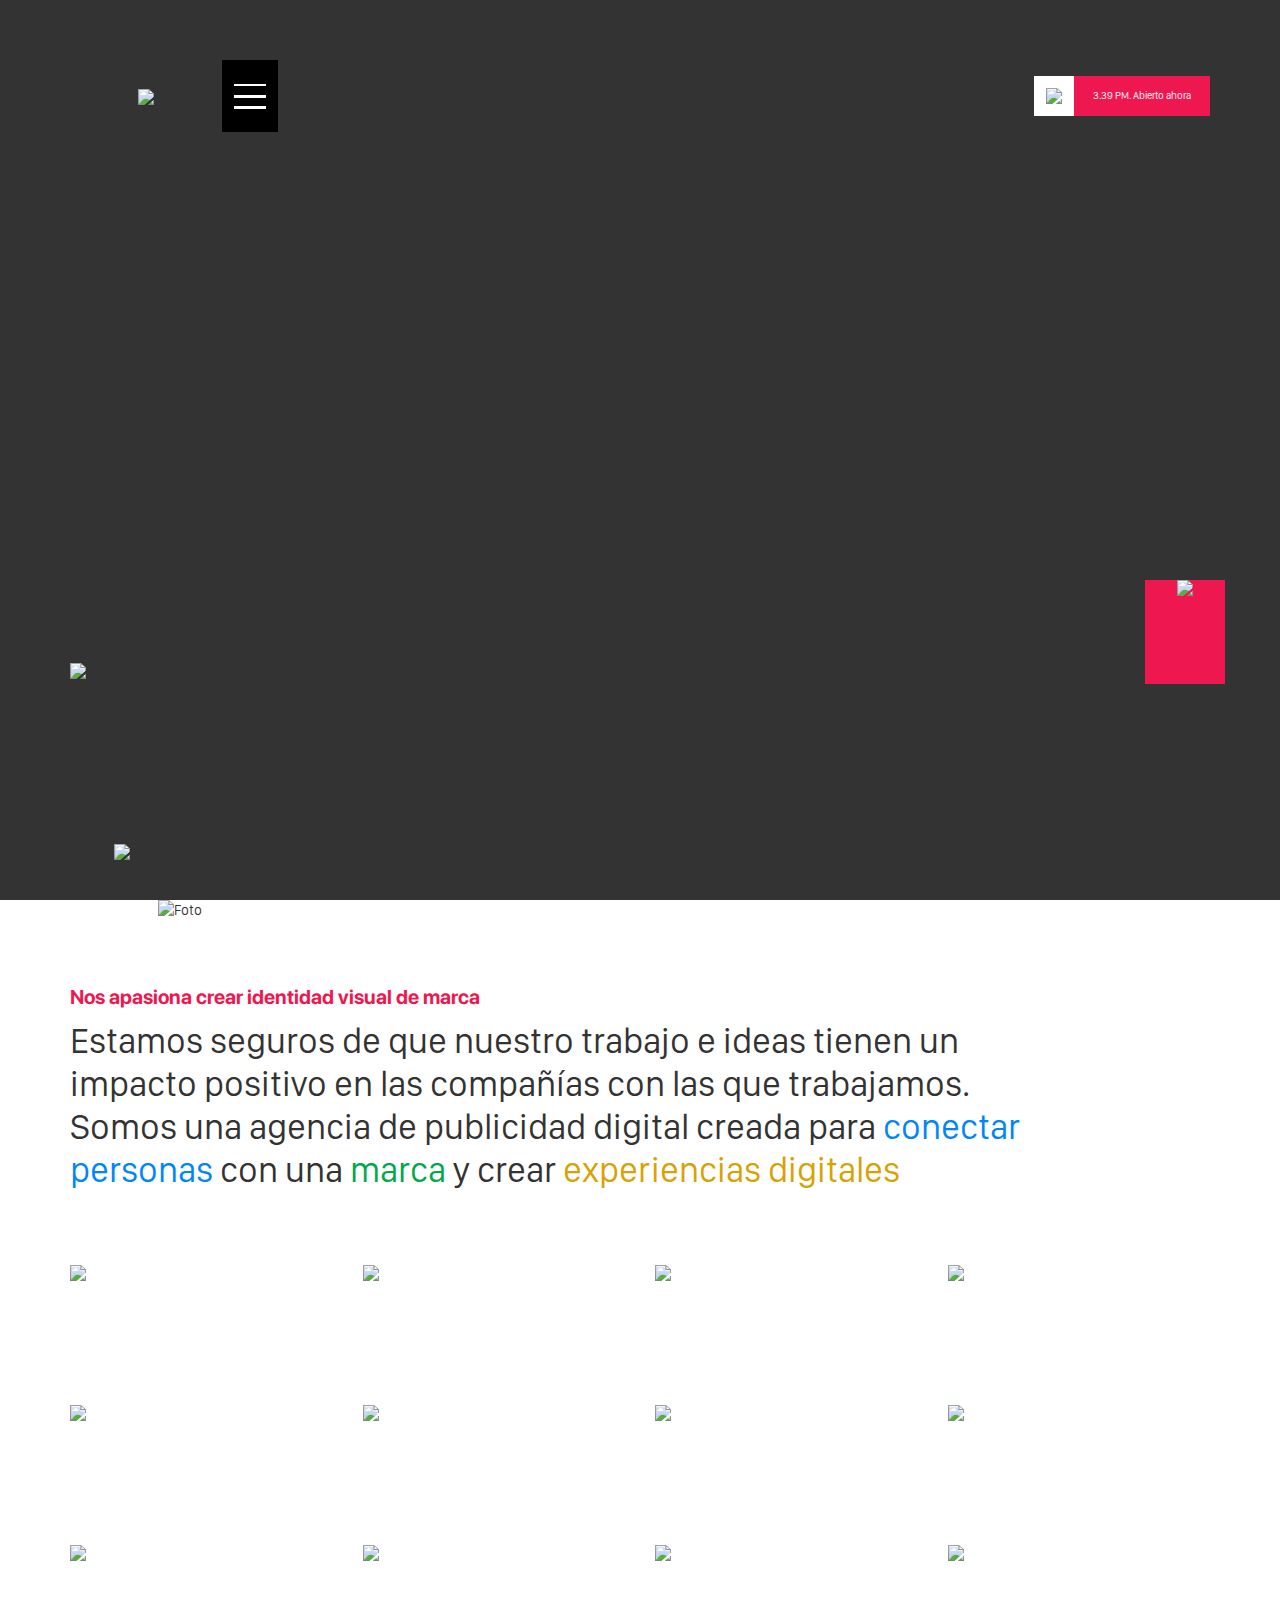
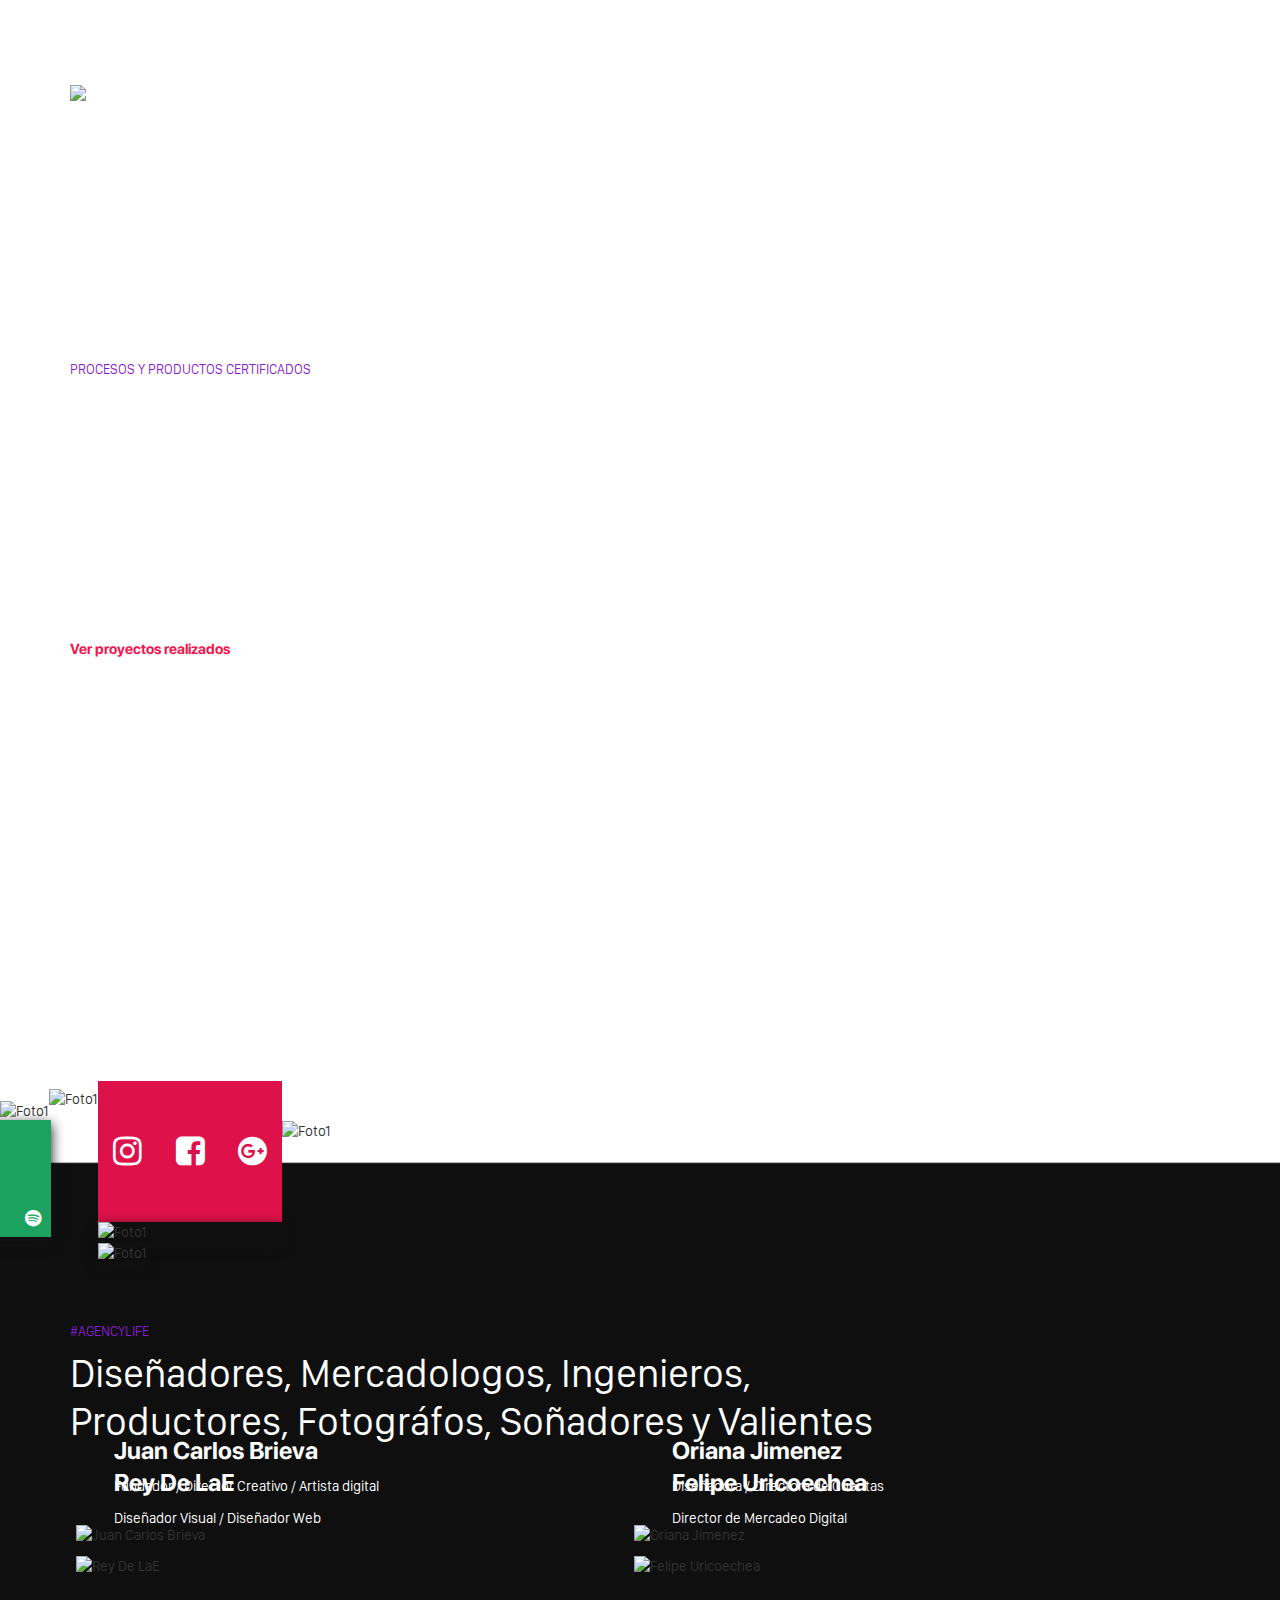
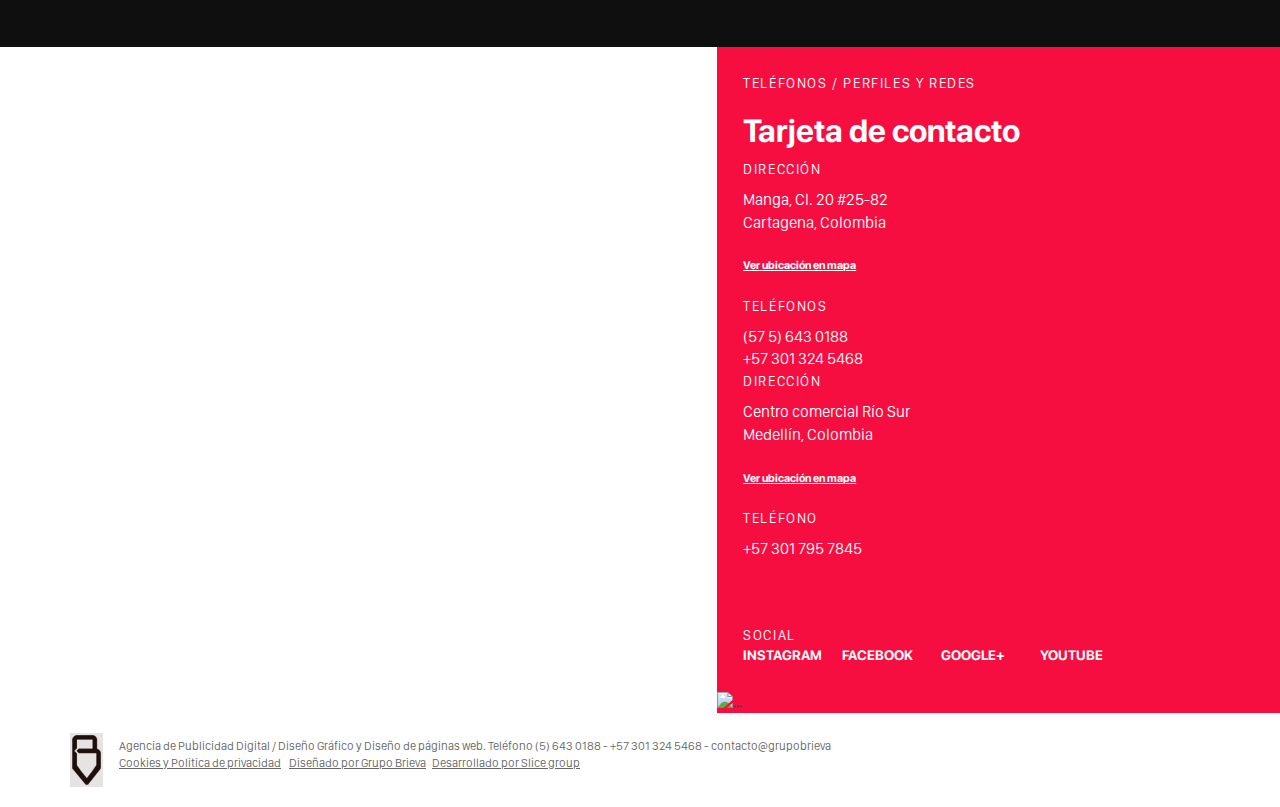
==== aboutus.html @ 30edad2d "Completada vista de Casos de Exito y Dettale caso de exito" ====
<!DOCTYPE html>
<html lang="es">
<head>
	<title>Grupo Brieva - Nosotros</title>
	<meta charset="utf-8">
	<meta http-equiv="X-UA-Compatible" content="IE=edge"/>
    <meta name="viewport" content="width=device-width, initial-scale=1, user-scalable=no"/>
	<meta name="description" content="Grandes Creativos que sabemos Hacer Marcas Exitosas">
	<meta name="author" content="slicegroup.xyz">
	<link rel="shortcut icon" href="assets/img/favicon.ico">
	<!-- CORE CSS -->
	<link rel="stylesheet" type="text/css" href="assets/css/bootstrap.css">
	<link rel="stylesheet" type="text/css" href="assets/css/font-awesome.css">
	<link rel="stylesheet" type="text/css" href="assets/css/slick.css">
	<link rel="stylesheet" type="text/css" href="assets/css/slick-theme.css">
	<link rel="stylesheet" type="text/css" href="assets/css/animate.css">
	<link rel="stylesheet" type="text/css" href="assets/css/style.css">
</head>
<body>	
	<!-- /////// Botón para ir al principio -->
    <a class="ir-arriba-cont hidden-xs" href="#inicio">
      <!-- <i class="fa fa-chevron-circle-up fa-2x ir-arriba"></i> -->
      <span class="ir-arriba"><img src="assets/img/flecha2.png" alt="..."></span>
    </a>
    <!-- */Botón para ir al principio -->

	<!-- ********************
	*************************
	HEADER
	********************* -->
	<header id="header-about">
		<section class="container" style="position: relative; height: 100vh;">
			<div id="cont-logotipo">
				<div id="logotipo">
					<!-- MARCA -->
					<div id="marca"><a href="index.html"><img src="assets/img/logo_peq.png"></a></div>
					<!-- BURGER BUTTON -->
					<div id="burger-button">
						<div id="bars" class="">
							<span class="top"></span>
			        <span class="middle"></span>
			        <span class="bottom"></span>
			      </div>								
					</div>									
				</div><!-- /.logotipo -->

				<div id="hora">
					<div id="icono-hora"><img src="assets/img/icono_sol.png"></div>
					<div id="texto-hora"><span>3.39 PM. Abierto ahora</span></div>
				</div><!-- /.hora -->
			</div><!-- /.cont-logotipo -->

			<nav class="menu" id="menu"> <!-- menu -->
        <div class="container">
        	<p id="tu-dominio"><a class="link-menu" href="search.html" target="_top">Encuentra tu dominio</a></p>
        	<div class="row">
        		<!-- MENU DE NAVEGACION -->
        		<div id="menu-agencia" class="col-sm-6">
        			<h2>Nuestra Agencia</h2>
        			<a class="link-menu" href="success.html" target="_top">Proyectos con éxito</a><br> 
        			<a class="link-menu" href="webdesing.html" target="_top">Diseño de Páginas Web</a><br> 
        			<a class="link-menu" href="digital.html" target="_top">Mercadeo Digital</a><br> 
        			<a class="link-menu" href="services.html" target="_top">Servicios</a><br>
        			<a class="link-menu" href="blog.html" target="_top">Notas para la Comunidad</a><br>
        			<a class="link-menu" href="#contactos">Contactos</a><br>
        			
        			<div id="menu-redes">
        				<a class="link-menu" href="https://www.instagram.com/grupobrieva/" target="_top">INSTAGRAM</a> 
        				<a class="link-menu" href="https://www.facebook.com/grupobrieva" target="_top">FACEBOOK</a> 
        				<a class="link-menu" href="https://plus.google.com/+juancarlosbrievadesigners" target="_top">GOOGLE+</a>	          			
        			</div>
        		</div><!-- /.menu de navegación -->
        		<!-- DATOS -->
        		<div id="datos" class="col-sm-6">
        			<div id="datos1" class="mt-8">	          				
          			(57 5) 643 0188<br>
          			+57 301 324 5468<br>
          			<a href="mailto:contacto@grupobrieva.com">contacto@grupobrieva.com</a><br>
          			<address>Manga, Cl. 20 #25-82<br>Cartagena, Colombia</address>
          			<a id="ver-mapa" href="">Ver cómo llegar en el mapa</a>
        			</div>

        			<div id="datos2" class="mt-8">	          				
          			+57 301 795 7845<br>
          			<a href="mailto:antonio@grupobrieva.com">antonio@grupobrieva.com</a><br>
          			<address>Centro comercial Río Sur<br>Medellín, Colombia</address>
          			<a id="ver-mapa" href="">Ver cómo llegar en el mapa</a>
        			</div>

        		</div><!-- /.datos -->
        	</div>
        </div>
      </nav>             
					<a class="mover1">
						<div id="cont-flecha-about">
							<img id="flecha" class="center-block" src="assets/img/flecha.png">
						</div>
					</a>
		</section><!-- /.container -->
	</header><!-- /.HEADER -->

	<section id="fotos1">
		<div class="container">			
			<img class="img1 img-responsive" src="assets/img/img-about1.jpg" alt="Foto">
			<img class="img2 img-responsive" src="assets/img/img-about2.jpg" alt="Foto">
			<img class="img-responsive" src="assets/img/img-about3.png" alt="Foto">
		</div>
	</section>

	<section id="cta1" class="pt-8 pb-8">
		<div class="container">
			<p class="sfpro color-rojo texto-2_5">Nos apasiona crear identidad visual de marca</p>
			<p class="sfreg color-333 texto-4_5" style="max-width: 85%">
				Estamos seguros de que nuestro trabajo e ideas tienen un impacto positivo en las compañías con las que trabajamos.<br>
				Somos una agencia de publicidad digital creada para <span class="color-azul">conectar personas</span> con una <span class="color-verde">marca</span> y crear <span class="color-amarillo">experiencias digitales</span></p>			
		</div>		
	</section><!-- /.aboutus -->

	<section id="logo-clientes">
		<div class="container">
			<div class="row">
				<div class="col-md-3 col-sm-4 col-xs-6 logo-cliente" ><img class="img-responsive center-block" src="assets/img/cocacola.png"></div>
				<div class="col-md-3 col-sm-4 col-xs-6 logo-cliente" ><img class="img-responsive center-block" src="assets/img/bonsai.png"></div>
				<div class="col-md-3 col-sm-4 col-xs-6 logo-cliente" ><img class="img-responsive center-block" src="assets/img/sangyoong.png"></div>
				<div class="col-md-3 col-sm-4 col-xs-6 logo-cliente" ><img class="img-responsive center-block" src="assets/img/delipostres.png"></div>
				<div class="col-md-3 col-sm-4 col-xs-6 logo-cliente" ><img class="img-responsive center-block" src="assets/img/nao.png"></div>
				<div class="col-md-3 col-sm-4 col-xs-6 logo-cliente" ><img class="img-responsive center-block" src="assets/img/lazarp.png"></div>
				<div class="col-md-3 col-sm-4 col-xs-6 logo-cliente" ><img class="img-responsive center-block" src="assets/img/hotlcaribe.png"></div>
				<div class="col-md-3 col-sm-4 col-xs-6 logo-cliente" ><img class="img-responsive center-block" src="assets/img/arismendy.png"></div>
				<div class="col-md-3 col-sm-4 col-xs-6 logo-cliente" ><img class="img-responsive center-block" src="assets/img/evoca.png"></div>
				<div class="col-md-3 col-sm-4 col-xs-6 logo-cliente" ><img class="img-responsive center-block" src="assets/img/riosur.png"></div>
				<div class="col-md-3 col-sm-4 col-xs-6 logo-cliente" ><img class="img-responsive center-block" src="assets/img/barugrande.png"></div>
				<div class="col-md-3 col-sm-4 col-xs-6 logo-cliente" ><img class="img-responsive center-block" src="assets/img/mujeres.png"></div>
				<div class="col-md-3 col-sm-4 col-xs-6 logo-cliente" ><img class="img-responsive center-block" src="assets/img/clinton.png"></div>			
			</div><!-- /.row -->
		</div>		
	</section><!-- /.logo-clientes -->

	<section id="aboutus-cta">
		<div class="container">
			<div class="aboutus-cta-cont mt-17">
				<p class="texto-1_7 sfreg color-violeta">PROCESOS Y PRODUCTOS CERTIFICADOS</p>
				<p class="texto-4 sfpro color-blanco">
					Diseñamos con tecnología<br>
					productos que construyen fidelidad<br>
					y lenguaje de marca
				<p class="texto-2_5 sfreg color-blanco">
					Desarrollamos estrategias, generamos contenidos,<br> 
					diseñamos miles de piezas, construimos productos<br>
					lanzamos campañas para crear una<br>
					marca exitosa.
				<p>
				<br>
				<a class="color-rojo texto-2 sfpro" href="success.html" target="_top">Ver proyectos realizados</a>				
			</div>			
		</div><!-- /.container -->
	</section><!-- /.aboutus-cta -->

	<section id="aboutus-foto">
		<div id="aboutus-fotos-cont">
			<div class="pt-2_5">
				<img class="img-responsive" src="assets/img/img_foto_1.jpg" alt="Foto1">
				<div style="position: relative; width: 100%;">
					<div id="spotify">
						<img class="img-responsive" src="assets/img/img-spotify.jpg" align="left" alt="Spotify">
						#NowPlaying<br> 
						<b>High Grade</b><br> 
						Gentleman’s Dub Club<br> 
						Open Your Eyes<br> 
						<i class="fa fa-spotify fa-lg pull-right" aria-hidden="true"></i>					
					</div>
				</div>
			</div>
			<div class="pt-1">
				<img class="img-responsive" src="assets/img/img_foto_2.jpg" alt="Foto1">
			</div>
			<div class="">
				<div id="aboutus-rrss" class="center-block text-center pt-6 pb-6">
					<i class="fa fa-instagram" aria-hidden="true"></i>
					<i class="fa fa-facebook-square" aria-hidden="true"></i>					
					<i class="fa fa-google-plus-official" aria-hidden="true"></i>
				</div>
				<img class="img-responsive boxshadow1" src="assets/img/barra1.png" alt="Foto1">
				<div style="position: relative;">
					<img style="position: absolute;" class="img-responsive boxshadow1" src="assets/img/img_foto_3.jpg" alt="Foto1">
				</div>
			</div>
			<div class="pt-5">
				<img class="img-responsive" src="assets/img/img_foto_4.jpg" alt="Foto1">
			</div>				
		</div>		
	</section>

	<section id="team" class="pt-10 pb-8">
		<div class="container">
			<p class="sfreg texto-1_7 color-violeta">#AGENCYLIFE</p>
			<p class="sfreg texto-5 color-blanco pb-8">
				Diseñadores, Mercadologos, Ingenieros,<br>
				Productores, Fotográfos, Soñadores y Valientes
			</p>
			<div id="team-fotos">
				<div class="team-fotos-items">
					<img class="img-responsive" src="assets/img/foto-team-1.jpg" alt="Juan Carlos Brieva">
					<div>
						<p class="sfpro texto-3 color-blanco">Juan Carlos Brieva</p>
						<p class="sfreg texto-2 color-blanco">Fundador / Director Creativo / Artista digital</p>
					</div>
				</div>
				<div class="team-fotos-items">
					<img class="img-responsive" src="assets/img/foto-team-2.jpg" alt="Oriana Jimenez">
					<div>
						<p class="sfpro texto-3 color-blanco">Oriana Jimenez</p>
						<p class="sfreg texto-2 color-blanco">Diseñadora / Directora de Cuentas</p>
					</div>
				</div>
				<div class="team-fotos-items">
					<img class="img-responsive" src="assets/img/foto-team-3.jpg" alt="Rey De LaE">
					<div>
						<p class="sfpro texto-3 color-blanco">Rey De LaE</p>
						<p class="sfreg texto-2 color-blanco">Diseñador Visual / Diseñador Web</p>
					</div>
				</div>
				<div class="team-fotos-items">
					<img class="img-responsive" src="assets/img/foto-team-4.jpg" alt="Felipe Uricoechea">
					<div>
						<p class="sfpro texto-3 color-blanco">Felipe Uricoechea</p>
						<p class="sfreg texto-2 color-blanco">Director de Mercadeo Digital</p>
					</div>
				</div>				
			</div><!-- /.team-fotos -->
		</div><!-- /.container -->
	</section><!-- /.team -->

	<section id="contactos">
		<div class="contactos-img3"></div>
		<div class="contactos-img2">
			<div class="contactos-im2-tarjeta">
				<span class="contactos-img2-label">TELÉFONOS / PERFILES Y REDES</span>
				<h3>Tarjeta de contacto</h3>
				<div class="contactos-img2-carrusel">
					
					<div id="slide1">
						<p class="contactos-img2-label">DIRECCIÓN</p>
						<address class="contactos-img2-direccion">Manga, Cl. 20 #25-82<br>Cartagena, Colombia</address>
						<a href="#" class="contactos-img2-mapa">Ver ubicación en mapa</a>
						<br><br>
						<p class="contactos-img2-label">TELÉFONOS</p>
						<span class="contactos-img2-telefono">(57 5) 643 0188<br>+57 301 324 5468<br></span>
					</div><!-- /.slide1 -->

					<div id="slide2">
						<p class="contactos-img2-label">DIRECCIÓN</p>
						<address class="contactos-img2-direccion">Centro comercial Río Sur<br>Medellín, Colombia</address>
						<a href="#" class="contactos-img2-mapa">Ver ubicación en mapa</a>
						<br><br>
						<p class="contactos-img2-label">TELÉFONO</p>
						<span class="contactos-img2-telefono">+57 301 795 7845<br><br></span>
					</div><!-- /.slide2 -->

				</div><!-- /.contactos-img2-carrusel -->
				
				<div class="contactos-menu-redes">
					<span class="contactos-img2-label">SOCIAL</span><br>
  				<a href="https://www.instagram.com/grupobrieva/" target="_top">INSTAGRAM</a> 
        	<a href="https://www.facebook.com/grupobrieva" target="_top">FACEBOOK</a> 
        	<a href="https://plus.google.com/+juancarlosbrievadesigners" target="_top">GOOGLE+</a>         			
  				<a href="https://www.youtube.com/channel/UC_oGhL9WuCYSEAVVOweHV7Q" target="_top">YOUTUBE</a>
  			</div><!-- /.contactos-menu-redes -->

			</div><!-- /.contactos-im2-tarjeta -->
			<img class="img-responsive" src="assets/img/bg-contactos4.jpg" alt="...">
		</div>
	</section><!-- /.contactos -->

	<!-- ************************
	FOOTER
	************************ -->
	<footer>
		<div class="container">
			<div class="footer-cont">
				<img src="assets/img/icono.png" alt="...">
				<p>
						Agencia de Publicidad Digital / Diseño Gráfico y Diseño de páginas web. Teléfono (5) 643 0188 - +57 301 324 5468 - contacto@grupobrieva<br>
						<a href="legal.html">Cookies y Politica de privacidad</a>&nbsp;&nbsp;&nbsp;&nbsp;<a href="http://www.grupobrieva.com/">Diseñado por Grupo Brieva</a>&nbsp;&nbsp;&nbsp;<a href="http://slicegroup.xyz/">Desarrollado por Slice group </a>
				</p>
				</p>
			</div><!-- /.footer-cont -->			
		</div><!-- /.container -->	
	</footer><!-- FOOTER -->
	<!-- *******************
		Core JS 
	*********************-->
	<script type="text/javascript" src="assets/js/jquery-3.2.1.min.js"></script>
	<script type="text/javascript" src="assets/js/bootstrap.js"></script>
	<script type="text/javascript" src="assets/js/slick.js"></script>
	<script type="text/javascript" src="assets/js/slick-custom.js"></script>
	<script type="text/javascript" src="assets/js/brieva.js"></script>
	<script type="text/javascript" src="assets/js/wow.js"></script>
	<!-- <script type="text/javascript" src="assets/js/npm.js"></script> -->
</body>
</html>
---- assets/css/style.css ----
/* Hoja de Estilos
** Creada para Página de Grupo Brieva
** Por Enrique valerio
** Noviembre de 2017

- GENERALES
- ABOUT US
- BRIEFING / CONTACTOS
- CTA
- CASOS DE EXITO
- CASOS DE EXITO - EJEMPLO
- CONTACTOS
- FOOTER
- HEADER
- SEARCH / BUSCADOR DOMINIOS
- SERVICIO / SERVICES
- SLICK
- MEDIA QUERY
======================================================*/
/** {
  border: 1px solid red;
}*/
@font-face {
  font-family: 'sfreg';
  src: url('../fonts/sfreg.eot');
  src: local('☺'), 
  url('../fonts/sfreg.woff') format('woff'), 
  url('../fonts/sfreg.ttf') format('truetype'), 
  url('../fonts/sfreg.svg') format('svg');
  font-weight: normal;
  font-style: normal;
}

@font-face {
  font-family: 'sfpro';
  src: url('../fonts/sfpro.eot');
  src: local('☺'), 
  url('../fonts/sfpro.woff') format('woff'), 
  url('../fonts/sfpro.ttf') format('truetype'), 
  url('../fonts/sfpro.svg') format('svg');
  font-weight: normal;
  font-style: normal;
}

/*==================================================
GENERALES
==================================================*/
html {
  font-size: 10px;
}

body {
  font-family: 'sfreg',sans-serif;
  font-size: 1.8rem;
}
a {
  cursor: pointer !important;
}
p {
  font-size: 1.8rem;
}
a.link-rojo-azul {
  color: #EF174F;
  font-family: sfpro,sans-serif;
  font-size: 2rem;
  text-decoration: underline;
  -webkit-transition: all .5s ease;
  -o-transition: all .5s ease;
  transition: all .5s ease;
}
a.link-rojo-azul:hover {
  color: #0086F8;
  font-family: sfpro,sans-serif;
  font-size: 2rem;
  text-decoration: none;
  -webkit-transition: all .5s ease;
  -o-transition: all .5s ease;
  transition: all .5s ease;
}
a.link-azul-rojo {
  color: #0086F8;
  font-family: sfpro,sans-serif;
  font-size: 2rem;
  text-decoration: underline;
  -webkit-transition: all .5s ease;
  -o-transition: all .5s ease;
  transition: all .5s ease;
}
a.link-azul-rojo:hover {
  color: #EF174F;
  font-family: sfpro,sans-serif;
  font-size: 2rem;
  text-decoration: none;
  -webkit-transition: all .5s ease;
  -o-transition: all .5s ease;
  transition: all .5s ease;
}
a.link-azul-gris {
  color: #999999;
  font-family: sfpro,sans-serif;
  font-size: 2rem;
  text-decoration: underline;
  -webkit-transition: all .5s ease;
  -o-transition: all .5s ease;
  transition: all .5s ease;
}
a.link-azul-gris:hover {
  color: #0086F8;
  font-family: sfpro,sans-serif;
  font-size: 2rem;
  text-decoration: none;
  -webkit-transition: all .5s ease;
  -o-transition: all .5s ease;
  transition: all .5s ease;
}
a.link-blanco-verde {
  color: #FFFFFF;
  font-family: sfpro,sans-serif;
  font-size: 2rem;
  text-decoration: underline;
  -webkit-transition: all .5s ease;
  -o-transition: all .5s ease;
  transition: all .5s ease;
}
a.link-blanco-verde:hover {
  color: #01A946;
  font-family: sfpro,sans-serif;
  font-size: 2rem;
  text-decoration: none;
  -webkit-transition: all .5s ease;
  -o-transition: all .5s ease;
  transition: all .5s ease;
}
.botones {
  display: -webkit-box;
  display: -ms-flexbox;
  display: flex;
}
.btn {
  border-radius: 0;
  display: -webkit-box;
  display: -ms-flexbox;
  display: flex;
  -webkit-box-align: center;
      -ms-flex-align: center;
          align-items: center;
  -webkit-box-pack: center;
      -ms-flex-pack: center;
          justify-content: center;

}
.btn-azul {
  background-color: #1254c6;
  color: #d6dbdf;
  font-weight: bold;
  -webkit-transition-duration: .4s;
       -o-transition-duration: .4s;
          transition-duration: .4s;
}
.btn-azul:hover {
  background-color: #0b357e;
  color: white;
  -webkit-transition-duration: .4s;
       -o-transition-duration: .4s;
          transition-duration: .4s;
}
.btn-naranja {
  background-color: #ff6406;
  color: #d6dbdf;
  font-weight: bold;
  -webkit-transition-duration: .4s;
       -o-transition-duration: .4s;
          transition-duration: .4s;
}
.btn-naranja:hover {
  background-color: #a44004;
  color: white;
  -webkit-transition-duration: .4s;
       -o-transition-duration: .4s;
          transition-duration: .4s;
}
.btn-violeta {
  background-color: #a612d3;
  color: #d6dbdf;
  font-weight: bold;
  -webkit-transition-duration: .4s;
       -o-transition-duration: .4s;
          transition-duration: .4s;
}
.btn-violeta:hover {
  background-color: #6c0c89;
  color: white;
  -webkit-transition-duration: .4s;
       -o-transition-duration: .4s;
          transition-duration: .4s;
}
.btn-transparente {
  background-color: #000000;
  background-color: rgba(0, 0, 0, 0);
  color: #d6dbdf;
  text-decoration: underline; 
  font-weight: bold;
  -webkit-transition-duration: .4s;
       -o-transition-duration: .4s;
          transition-duration: .4s;
}
.btn-transparente:hover {
  background-color: #000000;
  background-color: rgba(0, 0, 0, .5);
  color: white;
  -webkit-transition-duration: .4s;
       -o-transition-duration: .4s;
          transition-duration: .4s;
}

.btn-lg {
  height: 7rem;
  width: 29rem;
}
.boxshadow1 {
  -webkit-box-shadow: 0rem 0.5rem 1.5rem #111111;
          box-shadow: 0rem 0.5rem 1.5rem #111111;
}
.color-amarillo {
  color: #d8a205 !important;
}
.color-azul {
  color: #0086f8 !important;
}
.color-blanco {
  color: #ffffff !important;
}
.color-333 {
  color: #333333 !important;
}
.color-999 {
  color: #999999 !important;
}
.color-plomo {
  color: #79919e !important;
}
.color-rojo {
  color: #ef174f !important;
}
.color-verde {
  color: #00a94b !important;
}
.color-violeta {
  color: #881ed2 !important;
}
.degradado {
  height: 10rem;
  /* Permalink - use to edit and share this gradient: http://colorzilla.com/gradient-editor/#ffffff+0,242424+100&0+0,1+100 */ /* FF3.6-15 */
  background: -webkit-linear-gradient(top, #ffffff 0%,#242424 100%);
  background: -webkit-linear-gradient(top, rgba(255, 255, 255, 0) 0%,rgba(36, 36, 36, 1) 100%); /* Chrome10-25,Safari5.1-6 */
  background: -webkit-gradient(linear, left top, left bottom, from(#ffffff),to(#242424));
  background: -o-linear-gradient(top, #ffffff 0%,#242424 100%);
  background: linear-gradient(to bottom, #ffffff 0%,#242424 100%);
  background: -webkit-gradient(linear, left top, left bottom, from(rgba(255, 255, 255, 0)),to(rgba(36, 36, 36, 1)));
  background: -o-linear-gradient(top, rgba(255, 255, 255, 0) 0%,rgba(36, 36, 36, 1) 100%);
  background: linear-gradient(to bottom, rgba(255, 255, 255, 0) 0%,rgba(36, 36, 36, 1) 100%); /* W3C, IE10+, FF16+, Chrome26+, Opera12+, Safari7+ */
  filter: progid:DXImageTransform.Microsoft.gradient( startColorstr='rgb(0, 255, 255)', endColorstr='#242424',GradientType=0 ); /* IE6-9 */
}
.ir-arriba {
  display:none;
  background: #1854EE;
  padding: 2.5rem;
  position: fixed;
  bottom:1rem;
  right:1.2rem;
  opacity: 0.75;
  text-decoration: none;
  -webkit-transition:opacity 0.5s ease;
  -o-transition:opacity 0.5s ease;
  transition:opacity 0.5s ease;
  z-index: 9;

}
.ir-arriba:hover,.ir-arriba:active,
.ir-arriba:focus,.ir-arriba:visited {
  text-decoration: none;
  opacity: 1;
  -webkit-transition:opacity 0.5s ease;
  -o-transition:opacity 0.5s ease;
  transition:opacity 0.5s ease;
}

.fijo {
  overflow-y: hidden;
}
#fotos1 {  
}
#fotos1 .container{
  position: relative;
  display: -webkit-box;
  display: -ms-flexbox;
  display: flex;
  -webkit-box-align: start;
      -ms-flex-align: start;
          align-items: flex-start;
}
#fotos1 img.img1 {
  margin-top: -29.6rem;
  z-index: 2;
}
#fotos1 img.img2 {
  margin-top: -7rem;
  z-index: 3;
}
#fotos2 {
  background-color: #242424;
}
#fotos2 div.cont-fotos {
  display: -webkit-box;
  display: -ms-flexbox;
  display: flex;
  -ms-flex-wrap: nowrap;
      flex-wrap: nowrap;
  -webkit-box-align: start;
      -ms-flex-align: start;
          align-items: flex-start;
  width: 100%;
}
#fotos2 div.img1 {
  width: 60%;
  -webkit-transform: translateY(25rem);
      -ms-transform: translateY(25rem);
          transform: translateY(25rem);
}
#fotos2 div.img1 img{
  -webkit-box-shadow: 0rem 0.7rem 1.8rem #111111;
          box-shadow: 0rem 0.7rem 1.8rem #111111;
}
#fotos2 div.img1 a{
  color: #EF174F;
  font-size: 1.7rem;
  font-family: sfpro,sans-serif;
  text-decoration: underline;
  -webkit-transition:all 0.5s ease;
  -o-transition:all 0.5s ease;
  transition:all 0.5s ease;
}
#fotos2 div.img1 a:hover{
  color: #0086F8;
  text-decoration: none;
  -webkit-transition:all 0.5s ease;
  -o-transition:all 0.5s ease;
  transition:all 0.5s ease;
}
#fotos2 img.img2 {
  width: 40%;
  -webkit-transform: translateY(38rem);
      -ms-transform: translateY(38rem);
          transform: translateY(38rem);
}
.logo-cliente {
  height: 17.5rem;
}
.mb-1 {
  margin-bottom: 1rem;
}
.mt-1 {
  margin-top: 1rem;
}
.mb-2 {
  margin-bottom: 2rem;
}
.mt-2 {
  margin-top: 2rem;
}
.mb-3 {
  margin-bottom: 3rem;
}
.mt-3 {
  margin-top: 3rem;
}
.mb-6 {
  margin-bottom: 6rem;
}
.mt-6 {
  margin-top: 6rem;
}
.mb-7 {
  margin-bottom: 7rem;
}
.mt-7 {
  margin-top: 7rem;
}
.mt-8 {
  margin-top: 8%;
}
.mb-14 {
  margin-bottom: 14rem;
}
.mt-10 {
  margin-top: 10rem;
}
.mb-10 {
  margin-bottom: 10rem;
}
.mt-12 {
  margin-top: 12rem;
}
.mb-12 {
  margin-bottom: 12rem;
}
.mt-14 {
  margin-top: 14rem;
}
.mb-17 {
  margin-bottom: 17rem;
}
.mt-17 {
  margin-top: 17rem;
}
.mb-20 {
  margin-bottom: 20rem;
}
.mt-20 {
  margin-top: 20rem;
}
.pt-1 {
  padding-top: 1rem;
}
.pt-1 {
  padding-top: 1rem;
}
.pt-2_5 {
  padding-top: 2.5rem;
}
.pt-5 {
  padding-top: 5rem;
}
.pb-6 {
  padding-bottom: 6rem
}
.pt-6 {
  padding-top: 6rem
}
.pb-8 {
  padding-bottom: 8rem
}
.pt-8 {
  padding-top: 8rem
}
.pb-10 {
  padding-bottom: 10rem;
}
.pt-10 {
  padding-top: 10rem;
}
.sfreg {
  font-family: sfreg,sans-serif;
}
.sfpro {
  font-family: sfpro,sans-serif;
}
.texto-1_7 {
  font-size: 1.7rem;
  line-height: 1.2;
}
.texto-2_5 {
  font-size: 2.5rem;
  line-height: 1.2;
}
.texto-3 {
  font-size: 3rem;
  line-height: 1.2;
}
.texto-3_5 {
  font-size: 3.5rem;
  line-height: 1.2;
}
.texto-4 {
  font-size: 4rem;
  line-height: 1.2;
}
.texto-4_5 {
  font-size: 4.5rem;
  line-height: 1.2;
}
.texto-5 {
  font-size: 5rem;
  line-height: 1.2;
}

/*=========== GENERALES =============*/


/*==================================================
ABOUT US
==================================================*/
#aboutus-cta {
  width: 100%;
  height: 100vh;
  position: relative;

  background-image: url('../img/bg-about2.jpg');
  background-position: center bottom;
  background-size: cover;
  background-attachment: fixed;
}
#aboutus-foto {
  position: relative;
  width: 100%;
  top: -5.5rem;
}
#aboutus-fotos-cont {
  display: -webkit-box;
  display: -ms-flexbox;
  display: flex;
  -webkit-box-align: start;
      -ms-flex-align: start;
          align-items: flex-start;
  -ms-flex-wrap: nowrap;
      flex-wrap: nowrap;
  /* Permalink - use to edit and share this gradient: http://colorzilla.com/gradient-editor/#ffffff+0,ffffff+50,0f0f0f+51,0f0f0f+100&0+0,0+50,0+50,1+51,1+100 */ /* FF3.6-15 */
  background: -webkit-linear-gradient(top, #ffffff 0%,#ffffff 50%,#0f0f0f 51%,#0f0f0f 100%);
  background: -webkit-linear-gradient(top, rgba(255, 255, 255, 0) 0%,rgba(255, 255, 255, 0) 50%,rgba(15, 15, 15, 1) 51%,rgba(15, 15, 15, 1) 100%); /* Chrome10-25,Safari5.1-6 */
  background: -webkit-gradient(linear, left top, left bottom, from(#ffffff),color-stop(50%, #ffffff),color-stop(51%, #0f0f0f),to(#0f0f0f));
  background: -o-linear-gradient(top, #ffffff 0%,#ffffff 50%,#0f0f0f 51%,#0f0f0f 100%);
  background: linear-gradient(to bottom, #ffffff 0%,#ffffff 50%,#0f0f0f 51%,#0f0f0f 100%);
  background: -webkit-gradient(linear, left top, left bottom, from(rgba(255, 255, 255, 0)),color-stop(50%, rgba(255, 255, 255, 0)),color-stop(51%, rgba(15, 15, 15, 1)),to(rgba(15, 15, 15, 1)));
  background: -o-linear-gradient(top, rgba(255, 255, 255, 0) 0%,rgba(255, 255, 255, 0) 50%,rgba(15, 15, 15, 1) 51%,rgba(15, 15, 15, 1) 100%);
  background: linear-gradient(to bottom, rgba(255, 255, 255, 0) 0%,rgba(255, 255, 255, 0) 50%,rgba(15, 15, 15, 1) 51%,rgba(15, 15, 15, 1) 100%); /* W3C, IE10+, FF16+, Chrome26+, Opera12+, Safari7+ */
  filter: progid:DXImageTransform.Microsoft.gradient( startColorstr='rgb(0, 255, 255)', endColorstr='#0f0f0f',GradientType=0 ); /* IE6-9 */
}
#aboutus-rrss {
  background-color: #de114b;
}
#aboutus-rrss .fa {
  font-size: 4.2rem;
  margin: 0 10px;
  margin: 0 1rem;
  color: white;
  -webkit-transition: 0.5s ease;
  -o-transition: 0.5s ease;
  transition: 0.5s ease;
  padding: 7px 9px;
  padding: 0.7rem 0.9rem;
}
#aboutus-rrss .fa:hover {
  font-size: 4.2rem;
  -webkit-transition: 0.5s ease;
  -o-transition: 0.5s ease;
  transition: 0.5s ease;
  background-color: white;
  border-radius: 50%;
}
#aboutus-rrss .fa-instagram:hover  {
  color: #fb3958;
}
#aboutus-rrss .fa-facebook  {
  padding: 0.7rem 1.5rem;
}
#aboutus-rrss .fa-facebook:hover  {
  color: #3A589E;
  padding: 0.7rem 1.5rem;
}
#aboutus-rrss .fa-facebook-square:hover  {
  color: #3A589E;
}
#aboutus-rrss .fa-google-plus-official:hover  {
  color: #DF4B37;
}
#spotify {
  color: white;
  background-color: #1ca25e;
  -webkit-box-shadow: 0rem 0.5rem 1.5rem #111111;
          box-shadow: 0rem 0.5rem 1.5rem #111111;
  max-width: 40rem;
  padding: 1.3rem;
  position: absolute;
  right: -0.3rem;
  top: -0.3rem;
  width: 40rem;
}
#spotify img {
  margin-right: 1rem;
  height: auto;
  width: 13rem;
}
/*=========== ABOUT US =============*/


/*==================================================
BRIEFING / CONTACTOS
==================================================*/
.briefing-carrusel .item {
  background-color: #ffffff;
  border: 1px solid #999999;
  color: #525252;
  cursor: pointer;
  margin: 0.3rem 1.5rem;
  height: 25rem;
  padding: 1.5rem;
  position: relative;
}
.contactos-briefing {
  background-image: url("../img/bg-img-brienfing.jpg");
  background-size: cover;
  background-position: center top;
  background-attachment: fixed;
  height: 100vh;
  width: 100%;  
}
#contactos-briefing div.contactos-search-cont div.card {
  background-color: #DE114B;
  -webkit-box-shadow: 0rem 0.5rem 1.5rem #111111;
  box-shadow: 0rem 0.5rem 1.5rem #111111;
  min-height: 51rem;
  width: 47rem;
  padding: 4rem;
  position: absolute;
  top: -14.5rem;
}
.item-activo {
  background-color: #00A94B !important;
  border: 1px solid #00A94B !important;
  color: white !important;
}
.item-hidden {
  display: none !important;
}
#flecha-izq {
  color: #999999;
  cursor: pointer;
  font-size: 3rem;
  transition: all .5s ease;
  position: absolute;
  top: 50%;
  left: -1.5rem;
  transform: translateY(-50%);
  z-index: 2;
}
#flecha-der{
  color: #999999;
  cursor: pointer;
  font-size: 3rem;
  transition: all .5s ease;
  position: absolute;
  top: 50%;
  right: -1.5rem;
  transform: translateY(-50%);
  z-index: 2;
}
#flecha-izq:hover{
  color: #555555;
  transition: all .5s ease;
}
#flecha-der:hover{
  color: #555555;
  transition: all .5s ease;
}
/*=========== BRIEFING / CONTACTOS =============*/


/*==================================================
CTA
==================================================*/
.cta {
  position: relative;
}
.cta-cont {
  display: -webkit-box;
  display: -ms-flexbox;
  display: flex;
  -webkit-box-align: center;
      -ms-flex-align: center;
          align-items: center;
  -webkit-box-pack: center;
      -ms-flex-pack: center;
          justify-content: center;
  max-height: 55.5rem;
  height: 50vh;
  width: 100%;  
}
.cta-texto {
  width: 100%;  
}
.cta-texto .negrita-2rem {
  font-size: 2.5rem;
  font-weight: bold;
  line-height: 1.3;
}
.cta-texto .regular-2rem {
  font-size: 2.5rem;
  line-height: 1.3;
}
.cta-texto .regular-4rem {
  font-size: 4rem;
  line-height: 1.3;
}
.cta-texto .regular-5rem {
  font-size: 5rem;
  line-height: 1.3;
}
.cta-texto a {
  color: #1254c6;
  font-size: 2rem;
  font-family: sfpro,sans-serif;
  text-decoration: underline; 
}
.cta-texto a:hover {
  color: #0a2a63;
  cursor: pointer;
  text-decoration: none;
}

#cta3 {
  height: 75vh;
  width: 100%;
  background: #232323;
  background-image: url('../img/bg-cta3.jpg');
  background-attachment: fixed;
  background-position: top;
  background-size: 100%;
  background-repeat: no-repeat;
}
.cta3-contenedor {
  display: -webkit-box;
  display: -ms-flexbox;
  display: flex;
  -webkit-box-pack: start;
      -ms-flex-pack: start;
          justify-content: flex-start;
  -webkit-box-align: center;
      -ms-flex-align: center;
          align-items: center;
  height: 75vh;
  width: 100%;
}
.cta3-titulo {
  color: white;
  font-family: sfpro,sans-serif;
  font-size: 4rem;
}
.cta3-texto {
  color: white;
  font-family: sfreg,sans-serif;
  font-size: 2.5rem;  
}
#cta3 a {
  color: #d11a48;
  font-family: sfpro,sans-serif;
  font-size: 2rem;
  text-decoration: underline;
}
#cta3 a:hover {
  color: #0086f8;
  cursor: pointer;
  text-decoration: none;
}
#cta3 .tarjeta {
  background-color: #fff;
  -webkit-box-shadow: 0 0 1.5rem #333;
          box-shadow: 0 0 1.5rem #333;
  position: absolute;
  -webkit-transition: .3s ease;
  -o-transition: .3s ease;
  transition: .3s ease;
  top: 90%;
  width: 36rem;
  z-index: 100;
}
#cta3 .tarjeta:hover {
  -webkit-box-shadow: 0 0 3rem #222;
          box-shadow: 0 0 3rem #222;
  cursor: pointer;
  -webkit-transform: scale(1.05);
      -ms-transform: scale(1.05);
          transform: scale(1.05);
  -webkit-transition: .3s ease;
  -o-transition: .3s ease;
  transition: .3s ease;
}
#cta3 .tarjeta-img {
  position: relative;
}
#cta3 .tarjeta-img p{
  color: white;
  font-family: sfreg,sans-serif;
  font-size:1.8rem;
  position: absolute;
  width: 100%;
  text-align: center;
  top: 2rem;
}
#cta3 .tarjeta-img-texto {
  background-color: #e8b609;
  padding: 3.5rem;
}
#cta3 .tarjeta-img-texto-titulo{
  color: #333;
  line-height: 0.8;
  font-family: sfpro,sans-serif;
  font-size: 3.5rem;
}
#cta3 .tarjeta-img-texto-contenido {
  color: #333;
  line-height: 0.9;
  font-family: sfreg,sans-serif;
  font-size: 2rem;
}
/*=========== FIN CTA =============*/


/*==================================================
CASOS DE EXITO
==================================================*/
.casos-cta {
  padding-top: 12rem;
  padding-bottom: 20rem;
  background-color: #242424;
}
.casos-cta .proyecto {
  position: relative;
  overflow: hidden;
}
.casos-cta .proyecto .cont {
  display: flex;
  cursor: pointer;
  flex-direction: column;
  justify-content: space-between;
  top: 5%;
  left: 5%;
  height: 90%;
  width: 90%;
  margin: auto;
  position: absolute;
}
.proyecto .img-fondo {
  filter:brightness(100%);
  transition: all .7s ease;
}
.proyecto:hover .img-fondo {
  filter:brightness(50%);
  transform: scale(1.1);
  transition: all .7s ease;
}
#exito {
  background: #1254C6;
  height: 100vh;
  width: 100%;
  position: relative;
}
#exito-carrusel-slide1 {
  background-image: url('../img/bg-slide1.jpg');
  background-repeat: no-repeat;
  background-size: cover;
  height: 100vh;
  width: 100%;
  position: relative;
}
#exito-carrusel-slide2 {
  background-image: url('../img/bg-slide2.jpg');
  background-repeat: no-repeat;
  background-size: cover;
  height: 100vh;
  width: 100%;
  position: relative;
}
.exito-carrusel-cont-texto {
  margin-top: 15rem;
  text-align: right;
  -webkit-transform: translateX(-3rem);
      -ms-transform: translateX(-3rem);
          transform: translateX(-3rem);
}
.exito-carrusel-titulo1 {
  color: white;
  font-size: 2.5rem;
  font-family: sfreg,sans-serif;
  text-transform: uppercase;
}
.exito-carrusel-titulo2 {
  color: white;
  font-size: 4rem;
  font-family: sfpro,sans-serif;
  -webkit-transform: translateX(5.5rem);
      -ms-transform: translateX(5.5rem);
          transform: translateX(5.5rem);
}
.previo {
  margin: 0 0.7rem;
  opacity: 1;
  -webkit-transition: 0.3s;
  -o-transition: 0.3s;
  transition: 0.3s;
}
.previo:hover {
  opacity: 0.6;
  cursor: pointer;
  -webkit-transition: 0.3s;
  -o-transition: 0.3s;
  transition: 0.3s;
}
.siguiente {
  margin: 0 0.7rem;
  opacity: 1;
  -webkit-transition: 0.3s;
  -o-transition: 0.3s;
  transition: 0.3s;
}
.siguiente:hover {
  opacity: 0.6;
  cursor: pointer;
  -webkit-transition: 0.3s;
  -o-transition: 0.3s;
  transition: 0.3s;
}
.exito-carrusel-texto {
  color: white;
  font-size: 3rem;
  font-family: sfreg,sans-serif;
}
.exito-carrusel-link {
  color: white;
  display: inline-block;
  font-family: sfpro,sans-serif;
  font-size: 2rem;
  margin: 0.9rem 0;
  padding: 2rem 0;
  -webkit-transition: 0.5s;
  -o-transition: 0.5s;
  transition: 0.5s;
  text-align: center;
  text-decoration: underline;
  width: 69%;
}
.exito-carrusel-link:hover {
  color: #1254C6;
  cursor: pointer;
  background-color: #ffffff;
  background-color: rgba(255, 255, 255, .5);
  -webkit-transition: 0.5s;
  -o-transition: 0.5s;
  transition: 0.5s;
  text-decoration: none;
}
.exito-carrusel-boton {
  color: white;
  border: 0.1rem solid white;
  display: inline-block;
  font-family: sfpro,sans-serif;
  font-size: 2rem;
  margin: 0.9rem 0;
  padding: 2rem 0;
  text-align: center;
  -webkit-transition: 0.3s;
  -o-transition: 0.3s;
  transition: 0.3s;
  width: 29%;
}
.exito-carrusel-boton:hover {
  color: white;
  cursor: pointer;
  background-color: #000000;
  background-color: rgba(0, 0, 0, .5);
  text-decoration: none;
  -webkit-transition: 0.3s;
  -o-transition: 0.3s;
  transition: 0.3s;
}
.portfolio-p .filter {
  margin-bottom: 10rem;
  position: relative;
}
.portfolio-p .filter .cont {
  display: flex;
  cursor: pointer;
  flex-direction: column;
  justify-content: space-between;
  top: 5%;
  left: 5%;
  height: 90%;
  width: 90%;
  margin: auto;
  position: absolute;
}
.portfolio-p .filter .cont .texto {
  margin-left: 3rem;
}
/*CASOS DE EXITO*/


/*==================================================
CASOS DE EXITO - ELEMPLO
==================================================*/
#header-ejemplo {
  background-image: url(../img/bg-img-ejemplo.jpg);
  background-position: center top;
  background-size: cover;
}

#compartir a.link-azul-gris {
  color: #999999;
  font-family: sfreg,sans-serif;
  font-weight: bolder;
  font-size: 1.7rem;
  text-decoration: none;
  -webkit-transition: all .5s ease;
  -o-transition: all .5s ease;
  transition: all .5s ease;
}
#compartir a.link-azul-gris:hover,{
  color: #0086F8;
  font-family: sfreg,sans-serif;
  font-weight: bolder;
  font-size: 1.7rem;
  text-decoration: underline;
  -webkit-transition: all .5s ease;
  -o-transition: all .5s ease;
  transition: all .5s ease;
}

/*CASOS DE EXITO - EJEMPLO*/


/*==================================================
CONTACTOS
==================================================*/
#contactos {
  display: -webkit-box;
  display: -ms-flexbox;
  display: flex;
}
.contactos-img1 {
  background-image: url('../img/bg-contactos1.jpg');
  background-repeat:no-repeat;
  background-size: auto 100%;
  width: 56%;
}
.contactos-img2 {
  background-color: #f60e40;
  position: relative;
  width: 44%;
}
.contactos-im2-tarjeta {
  color: white;
  padding:3.3rem; 
}
.contactos-im2-tarjeta h3 {
  color: white;
  font-size: 4rem;
  font-family: sfpro,sans-serif; 
}
.contactos-img2-direccion {
  color: white;
  font-size: 2rem;
  font-family: sfreg,sans-serif;
}
.contactos-img2-mapa {
  color: white;
  font-family: sfpro,sans-serif;
  font-size: 1.4rem;
  text-decoration: underline;
}
.contactos-img2-telefono {
  color: white;
  font-size: 2rem;
  font-family: sfreg,sans-serif;
}
.contactos-img2 img {
  
}
.contactos-img2-label {
  color: white;
  font-family: sfreg,sans-serif;
  font-size: 1.75rem;
  letter-spacing: 0.2rem;
}
.contactos-img3 {
  background-image: url('../img/bg-contactos3.jpg');
  background-repeat:no-repeat;
  background-size: auto 100%;
  width: 56%;
}
.contactos-menu-redes {
  margin-top: 8%;
}
.contactos-menu-redes a{
  color: white;
  display: inline-block;
  font-family: sfpro,sans-serif;
  font-size: 1.7rem;
  width: 12rem;
}
.contactos-menu-redes a:hover{
  color:#00a94b;
  cursor: pointer;
}
.slick-dots li.slick-active button:before {
  opacity: .9;
  color: white;
}
.slick-dots li button:before {
  opacity: .5;
  color: black;
}

/*CONTACTOS*/


/*==================================================
FOOTER
==================================================*/
footer {
  padding: 2.5rem 0;
}
.footer-cont {
  display: -webkit-box;
  display: -ms-flexbox;
  display: flex;
  -webkit-box-align: center;
      -ms-flex-align: center;
          align-items: center;
  
}
.footer-cont img {
  margin-right: 2rem;
}
.footer-cont p {
  color: #666;
  font-size: 1.5rem;
}
.footer-cont p a {
  color: #666;
  font-size: 1.5rem;
  text-decoration: underline;
}
.footer-cont p a:hover {
  color: #00a94b;
  cursor: pointer;
  text-decoration: underline;
}

/*FOOTER*/


/*==================================================
HEADER
==================================================*/
#header {
  width: 100%;
  height: 100vh;
  overflow: hidden;
  position: relative; 
}
#header-about {
  width: 100%;
  height: 100vh;
  overflow: hidden;
  position: relative;
  background: #333;
  background-image: url('../img/bg-aboutus.jpg');
  background-size: cover;
  background-position: center;
}
#header-service-texto ul li a {
  color: #3355c2;
  font-family: sfpro,sans-serif;
  font-size: 2rem;
  text-decoration: underline;
  -webkit-transition: all .7s ease;
  -o-transition: all .7s ease;
  transition: all .7s ease;

}
#header-service-texto ul li a:hover {
  color: #ef174f;
  text-decoration: none;
  -webkit-transition: all .7s ease;
  -o-transition: all .7s ease;
  transition: all .7s ease;
}
#cont-logotipo {
  display: -webkit-box;
  display: -ms-flexbox;
  display: flex;
  -webkit-box-align: center;
      -ms-flex-align: center;
          align-items: center;
  -ms-flex-wrap: wrap;
      flex-wrap: wrap;
  -webkit-box-pack: justify;
      -ms-flex-pack: justify;
          justify-content: space-between;
  margin-top: 7.5rem;
  width: 100%;
}

#logotipo {
  background-color: white;
  display: -webkit-box;
  display: -ms-flexbox;
  display: flex;
  height: 9rem;
  width: 26rem;
  z-index: 10;
}
#marca {
  background-color: #333333;
  display: -webkit-box;
  display: -ms-flexbox;
  display: flex;
  -webkit-box-align: center;
      -ms-flex-align: center;
          align-items: center;
  -webkit-box-pack: center;
      -ms-flex-pack: center;
          justify-content: center;
  height: 9rem;
  width: 19rem;
}

#marca img {
  width: 126px;
  width: 12.6rem;
  height: auto;
}

#hora {
  background-color: white;
  display: -webkit-box;
  display: -ms-flexbox;
  display: flex;
  height: 5rem;
  width: 22rem;
}
#icono-hora {
  background-color: white;
  display: -webkit-box;
  display: -ms-flexbox;
  display: flex;
  -webkit-box-align: center;
      -ms-flex-align: center;
          align-items: center;
  -webkit-box-pack: center;
      -ms-flex-pack: center;
          justify-content: center;
  height: 5rem;
  width: 5rem;
}
#texto-hora {
  background-color: #ef174f;
  font-size: 1.3rem;
  color: white;
  display: -webkit-box;
  display: -ms-flexbox;
  display: flex;
  -webkit-box-align: center;
      -ms-flex-align: center;
          align-items: center;
  -webkit-box-pack: center;
      -ms-flex-pack: center;
          justify-content: center;
  height: 5rem;
  width: 17rem;
}
#cont-texto {
  margin-top: 20%;
}
#header #cont-texto p {
  color: white;
  font-size: 3.5rem;
  line-height: 1;
  text-shadow: 0px 0px 8px #333;
}
#header #cont-texto p#grande {
  color: white;
  font-size: 6.5rem;
  font-family: "sfpro",sans-serif;
  line-height: 1;
  text-shadow: 0px 0px 8px #333;
}
#header video {
  min-width: 100%;
  min-height: 100%;
  width: auto;
  height: auto;

  position: absolute;  
  top: 50%;
  left: 50%;
  -webkit-transform: translateX(-50%) translateY(-50.1%);
      -ms-transform: translateX(-50%) translateY(-50.1%);
          transform: translateX(-50%) translateY(-50.1%); 

  z-index: -100;

  background-size: 100%; 
}
/*Flecha*/
#cont-flecha {
  background-color: #ef174f;
  position: absolute;
  height: 13rem;
  width: 10rem;
  top: -5rem;
  right: 0;
  z-index: 7; 
}
#cont-flecha-about {
  background-color: #ef174f;
  position: absolute;
  height: 13rem;
  width: 10rem;
  bottom: 27rem;
  right: 0;
  z-index: 7; 
}
#cont-flecha-services {
  background-color: #ef174f;
  position: absolute;
  height: 13rem;
  width: 10rem;
  bottom: -5rem;
  right: 0;
  z-index: 7; 
}
#flecha {
  position: absolute;
  left:50%;
  -webkit-transform: translateX(-50%);
      -ms-transform: translateX(-50%);
          transform: translateX(-50%);
  -webkit-animation: mover 5s infinite; /* Safari 4.0 - 8.0 */
  animation: mover 5s infinite;
}
/* Safari 4.0 - 8.0 */
@-webkit-keyframes mover {
  0%   {top: 0rem;top: 0.4rem;}
  25%  {top: 7rem;}
  75%  {top: 5rem;}
  100% {top: 0.4rem;}
}
/* Standard syntax */
@keyframes mover {
  0%   {top: 0px;top: 0.4rem;}
  25%  {top: 7rem;}
  75%  {top: 5rem}
  100% {top: 0.4rem;}
}

/*Menu*/
.menu {
  -webkit-box-align: center;
      -ms-flex-align: center;
          align-items: center;
  background: #333;
  display: -webkit-box;
  display: -ms-flexbox;
  display: flex;
  position: fixed;
  bottom: 0;
  left: 100%;
  right: 0;
  top: 0;
  -webkit-transition: .5s;
  -o-transition: .5s;
  transition: .5s;
  width: 100%;
  z-index: 9;
}
.menu ul {
  -webkit-box-flex: 1;
      -ms-flex: 1;
          flex: 1;
}
.menu.active {
  left: 0;
}
#datos {
  color: white;
  font-family: sfpro,sans-serif;
  font-size: 2.2rem;
  text-align: right;
}
#datos a {
  color: white;
}
#datos a:hover {
  color: #00a94b;
  cursor: pointer;
  text-decoration: none;
}
#datos address {
  font-size: 2rem;
  margin:0;
}
#datos #ver-mapa{
  color: #0086f8;
  font-size: 1.7rem;
  font-family: sfreg,sans-serif;
  padding: 0;
}
#datos #ver-mapa:hover{
  color: white;
  cursor: pointer;
  font-size: 1.7rem;
  font-family: sfreg,sans-serif;
  padding: 0;
}
#menu-agencia {
  color: white;
  text-align: left;
  padding-left: 4rem;
}
#menu-agencia h2 {
  font-family: sfpro,sans-serif;
  font-size: 4rem;
  text-decoration: underline;
}
#menu-agencia a {
  color: white;
  font-family: sfreg,sans-serif;
  font-size: 4rem;
  text-decoration: none;
  -webkit-transition: 0.5s;
  -o-transition: 0.5s;
  transition: 0.5s;
}
#menu-agencia a:hover {
  color: #0086f8;
  font-family: sfpro,sans-serif;
  cursor: pointer;
  -webkit-transition: 0.5s;
  -o-transition: 0.5s;
  transition: 0.5s;
}
#menu-redes {
  margin-top: 8%;
}
#menu-redes a{
  display: inline-block;
  font-family: sfpro,sans-serif;
  font-size: 1.7rem;
  width: 12rem;
}
#menu-redes a:hover{
  color:#00a94b;
  cursor: pointer;
}
#tu-dominio {
  font-family: sfpro,sans-serif;
  font-size: 3rem;
  text-align: right;
}
#tu-dominio a{
  color: white;
  text-decoration: underline;
}
#tu-dominio a:hover{
  color: #0086f8;
  cursor: pointer;
}

/*Burger Button*/
#burger-button {
  background-color: #000000;
  cursor: pointer;
  display: -webkit-box;
  display: -ms-flexbox;
  display: flex;
  -webkit-box-align: center;
      -ms-flex-align: center;
          align-items: center;
  -webkit-box-pack: center;
      -ms-flex-pack: center;
          justify-content: center;
  height: 9rem;
  width: 7rem;
  -webkit-transition-duration: .5s;
       -o-transition-duration: .5s;
          transition-duration: .5s; 
}
#burger-button:hover {
  background-color: #EF174F;
  cursor: pointer;
  -webkit-transition-duration: .5s;
       -o-transition-duration: .5s;
          transition-duration: .5s;
}
#bars {
  height: 3rem;
  width: 4rem;
  position: relative;
}
#bars span {
  background: #fff;
    border: none;
    height: 0.3rem;
    width: 100%;
    position: absolute;
    top: 0;
    left: 0;
    -webkit-transition: all .5s ease;
    -o-transition: all .5s ease;
    transition: all .5s ease;
    cursor: pointer;
}
#bars span:nth-of-type(2) {
    top: 1.4rem;
}
#bars span:nth-of-type(3) {
    top: 2.8rem;
}

/* Animate the top hamburger bar */
#bars.x .top {
    -webkit-transform: translateY(1.4rem) translateX(0) rotate(45deg);
        -ms-transform: translateY(1.4rem) translateX(0) rotate(45deg);
            transform: translateY(1.4rem) translateX(0) rotate(45deg);
    background: #333;
}

/* Set the middle hamburger bar's opacity to 0  */
#bars.x .middle {
    opacity: 0;
}

/* Animate the bottom hamburger bar */
#bars.x .bottom {
    -webkit-transform: translateY(-1.4rem) translateX(0) rotate(-45deg);
        -ms-transform: translateY(-1.4rem) translateX(0) rotate(-45deg);
            transform: translateY(-1.4rem) translateX(0) rotate(-45deg);
    background: #333;
}
.burger-color {
  background: #fff !important;
}
/*=========== FIN HEADER =============*/


/*==================================================
SEARCH / BUSCADOR DOMINIOS
==================================================*/
.custom-search-form {
  position: relative;
  width: 100%;
}
.custom-search-form input{
  color: #9c9c9c;
  border-radius: 0px;
  font-family: sfreg,sans-serif;
  font-size: 4rem;
  height: 10rem;
  width: 100%;
  padding:0 4rem;
  border-bottom: 2px solid #999;
  border-right: 2px solid #999;
}
.custom-search-form .input-group-btn {
  position: absolute;
  right: 0.1rem;
  bottom: 0.1rem;
  width: 19.8rem;
  height: 9.8rem;
  z-index: 4;
}
.custom-search-form .input-group-btn button {
  background-color: #0086F8;
  border: 0;
  font-size: 3rem;
  position: absolute;
  right: 0.1rem;
  bottom: 0.1rem;
  width: 19.8rem;
  height: 9.8rem;
  -webkit-transition: all 0.7s ease;
  -o-transition: all 0.7s ease;
  transition: all 0.7s ease;
  z-index: 5;
}
.custom-search-form .input-group-btn button:hover {
  background-color: #204d98;
  -webkit-transition: all 0.7s ease;
  -o-transition: all 0.7s ease;
  transition: all 0.7s ease;
}
.contactos-search {
  background-color: #242424;
  min-height: 70vh;
  min-width: 100%;
  height: auto;
  width: auto;
}
.contactos-search a.mapa {
  color: #4e081c;
  font-size: 1.7rem;
  font-family: sfpro,sans-serif;
  text-decoration: underline;
  -webkit-transition: all 0.5s ease;
  -o-transition: all 0.5s ease;
  transition: all 0.5s ease;
}
.contactos-search a.mapa:hover {
  color: white;
  text-decoration: none;
  -webkit-transition: all 0.5s ease;
  -o-transition: all 0.5s ease;
  transition: all 0.5s ease;
}
#contactos div.contactos-search-cont {
  position: relative;
}
#contactos div.contactos-search-cont div.card {
  background-color: #DE114B;
  -webkit-box-shadow: 0rem 0.5rem 1.5rem #111111;
          box-shadow: 0rem 0.5rem 1.5rem #111111;
  min-height: 51rem;
  width: 47rem;
  padding: 4rem;
  position: absolute;
  top: -35rem;
}
#reseva {
  background-color: #34a853;
  padding: 3.5rem 0;
}
#search-parallax {
  background-image: url("../img/bg-img-search.jpg");
  background-size: cover;
  background-position: center top;
  background-attachment: fixed;
  min-height: 80vh;
  height: auto;
  width: 100%;
  position: relative;  
}
#search-parallax div.degradado {
  position: absolute;
  bottom: 0;
  height: 15rem;
  width: 100%;
}

/*=========== FIN SEARCH / BUSCADOR DOMINIOS =============*/

/*==================================================
SERVICIO / SERVICES
==================================================*/

#bloque1 a {
  color: #febd1d;
  text-decoration: underline;
  -webkit-transition: all ease .7s !important;
  -o-transition: all ease .7s !important;
  transition: all ease .7s !important;
}
#bloque1 a:hover {
  color: #0086f8;
  text-decoration: none;
  -webkit-transition: all ease .7s !important;
  -o-transition: all ease .7s !important;
  transition: all ease .7s !important;
}
#bloque2 a {
  color: #0086f8;
  font-family: sfpro,sans-serif;
  text-decoration: underline;
  -webkit-transition: all ease .7s !important;
  -o-transition: all ease .7s !important;
  transition: all ease .7s !important;
}
#bloque2 a:hover {
  color: #febd1d;
  text-decoration: none;
  -webkit-transition: all ease .7s !important;
  -o-transition: all ease .7s !important;
  transition: all ease .7s !important;
}
.contactos-services {
  background-image: url("../img/bg-img-services2.jpg");
  background-size: cover;
  background-position: center top;
  min-height: 70vh;
  min-width: 100%;
  height: auto;
  width: auto;
}
#contactos div.contactos-services-cont {
  position: relative;
}
#contactos div.contactos-services-cont div.wip {
  background-color: #DE114B;
  -webkit-box-shadow: 0rem 0.5rem 1.5rem #111111;
          box-shadow: 0rem 0.5rem 1.5rem #111111;
  height: 51rem;
  width: 37rem;
  padding: 7rem 4rem;
  position: absolute;
  top: -5rem;
}
#contactos div.contactos-services-cont div.wip a {
  color: white;
  text-decoration: underline;
}
#contactos div.contactos-services-cont div.wip a:hover {
  color: #FEBD1D;
  text-decoration: none;
}
#formulario {
  padding-bottom: 20rem;
  padding-top: 20rem;
}
.formulario input.campo {
  margin-bottom: 2rem;
  display: block;
  width: 100%;
  padding: 2rem;
}
.formulario .cont-mediano {
  max-width: 97rem;
  margin:auto;
}
.formulario textarea {
  margin-bottom: 2rem;
  display: block;
  width: 100%;
  padding: 2rem;
}
.formulario input.btn {
  padding: 2rem 3.5rem 
}
.webdesing {
  background-image: url("../img/bg-img-services.jpg");
  background-size: cover;
  background-position: center top;
  background-attachment: fixed;
  height: auto;
  width: 100%;
}
.webdesing2 {
  background: #242424;
  background-image: url("../img/bg-img-services3.jpg");
  background-size: cover;
  background-position: center top;
  background-attachment: fixed;
  height: auto;
  width: 100%;
  padding-top: 60rem;
  padding-bottom: 14rem;
}
.webdesing2 div.degradado {-webkit-transform: translateY(14rem);-ms-transform: translateY(14rem);transform: translateY(14rem)}
.webdesing2 div.container {-webkit-transform: translateY(-16rem);-ms-transform: translateY(-16rem);transform: translateY(-16rem)}

#web-ejemplos {
  display: -webkit-box;
  display: -ms-flexbox;
  display: flex;
}
#web-ejemplos .columna1, #web-ejemplos .columna2 {
  max-width: 50%;
  position: relative;
}
#web-ejemplos .item {
  width: 100%;
  overflow: hidden;
  position: relative;
}
#web-ejemplos .item img {
  max-width: 100%;
  display: block;
  -webkit-transition: all 0.8s ease;
  -o-transition: all 0.8s ease;
  transition: all 0.8s ease;
}
#web-ejemplos .item-texto {
  display: -webkit-box;
  display: -ms-flexbox;
  display: flex;
  -webkit-box-align: center;
      -ms-flex-align: center;
          align-items: center;
  -webkit-box-pack: center;
      -ms-flex-pack: center;
          justify-content: center;
  position: absolute;
  height: 100%;
  width: 100%;
  top: 0;
  opacity:1;
  -webkit-transition: all 0.8s ease;
  -o-transition: all 0.8s ease;
  transition: all 0.8s ease;
  cursor: pointer;
}
#web-ejemplos .item-texto .cont {
  height: auto;
  width: 65%;
}
#mascara1{
  position:absolute;
  top:0;
  left:0;
  width:100%;
  height:100%;
  background:#D8A205;
  opacity:0;
  -webkit-transition: all 0.8s ease;
  -o-transition: all 0.8s ease;
  transition: all 0.8s ease;
}
#mascara2{
  position:absolute;
  top:0;
  left:0;
  width:100%;
  height:100%;
  background:#0086F8;
  opacity:0;
  -webkit-transition: all 0.8s ease;
  -o-transition: all 0.8s ease;
  transition: all 0.8s ease;
}
#mascara3{
  position:absolute;
  top:0;
  left:0;
  width:100%;
  height:100%;
  background:#00A94B;
  opacity:0;
  -webkit-transition: all 0.8s ease;
  -o-transition: all 0.8s ease;
  transition: all 0.8s ease;
}

#web-ejemplos .card-hover:hover img {
  -webkit-transform: scale(1.1);
      -ms-transform: scale(1.1);
          transform: scale(1.1);
  -webkit-transition: all 0.8s ease;
  -o-transition: all 0.8s ease;
  transition: all 0.8s ease;
}

#web-ejemplos .card-hover:hover .item-texto{
  opacity:0;
  position: absolute;
  -webkit-transform: translateY(25%);
      -ms-transform: translateY(25%);
          transform: translateY(25%);
}
#web-ejemplos .card-hover:hover #mascara1{
  opacity:0.4;
}
#web-ejemplos .card-hover:hover #mascara2{
  opacity:0.4;
}
#web-ejemplos .card-hover:hover #mascara3{
  opacity:0.4;
}

/*=========== SERVICIO / SERVICES =============*/


/*==================================================
SLICK
==================================================*/
#servicios {
  position: relative;
}
#derecho {
  position: absolute;
  right: 0;
  top: 0;
  bottom: 0;
  width: 25%;
  background-color: transparent;
  z-index:10;
}

#izquierdo {
  position: absolute;
  left: 0;
  top: 0;
  bottom: 0;
  width: 25%;
  background-color: transparent;
  z-index:10;
}
.img-slick {
  border: 4px solid transparent;
  border: 4px solid transparent;
  border: 0.4rem solid transparent;
}

/*---------------*/
/***** Duke *****/
/*---------------*/
/*Comunes */
.grid {
  position: relative;
  clear: both;
  margin: 0 auto;
  padding: 0;
  max-width: 192rem;
  list-style: none;
  text-align: center;
}
.grid figure {
  position: relative;
  float: left;
  overflow: hidden;
  margin: 1rem 1%;
  min-width: 32rem;
  max-width: 100%;
  max-height: 100%;
  width: auto;
  height: auto;
  background: #3085a3;
  text-align: center;
  cursor: pointer;
}

.grid figure img {
  position: relative;
  display: block;
  min-height: 100%;
  max-width: 100%;
  opacity: 0.8;
}

.grid figure figcaption {
  padding: 2em;
  color: #fff;
  text-transform: uppercase;
  font-size: 1.25em;
  -webkit-backface-visibility: hidden;
  backface-visibility: hidden;
}

.grid figure figcaption:before,
.grid figure figcaption:after {
  pointer-events: none;
}

.grid figure figcaption,
.grid figure figcaption > a {
  position: absolute;
  top: 0;
  left: 0;
  width: 100%;
  height: 100%;
}

/* Anchor will cover the whole item by default */
/* For some effects it will show as a button */
.slick-center .grid figure figcaption > a {
  z-index: 10;
  text-indent: 200%;
  white-space: nowrap;
  font-size: 0;
  opacity: 0;
}

.slick-center .grid figure p {
  margin: 0;
}

.slick-center .grid figure p {
  letter-spacing: 0.1rem;
  font-size: 68.5%;
}
/*Estilos individuales*/

.slick-center figure.effect-duke {
  background: -webkit-linear-gradient(-45deg, #34495e 0%,#EF174F 100%);
  background: -webkit-linear-gradient(135deg, #34495e 0%,#EF174F 100%);
  background: -o-linear-gradient(135deg, #34495e 0%,#EF174F 100%);
  background: linear-gradient(-45deg, #34495e 0%,#EF174F 100%);
}

.slick-center figure.effect-duke img,
.slick-center figure.effect-duke div {
  -webkit-transition: opacity 0.35s, -webkit-transform 0.35s;
  transition: opacity 0.35s, -webkit-transform 0.35s;
  -o-transition: opacity 0.35s, transform 0.35s;
  transition: opacity 0.35s, transform 0.35s;
  transition: opacity 0.35s, transform 0.35s, -webkit-transform 0.35s;
}

figure.effect-duke img {
  -webkit-transition: all ease 2s !important;
  -o-transition: all ease 2s !important;
  transition: all ease 2s !important;
}.slick-center figure.effect-duke img {
  cursor: pointer;
  opacity: 0.1;
  -webkit-transform: scale3d(2,2,1);
  transform: scale3d(2,2,1);
  -webkit-transition: all ease 2s !important;
  -o-transition: all ease 2s !important;
  transition: all ease 2s !important;
}

figure.effect-duke div {
  position: absolute;
  top: 0;
  left: 0;
  margin: 2rem;
  padding: 3rem;
  text-transform: none;
  opacity: 0;
  -webkit-transform: scale3d(0.8,0.8,1);
  transform: scale3d(0.8,0.8,1);
  -webkit-transform-origin: 50% -100%;
  -ms-transform-origin: 50% -100%;
      transform-origin: 50% -100%;
  -webkit-transition: all ease .7s !important;
  -o-transition: all ease .7s !important;
  transition: all ease .7s !important;
}
figure.effect-duke div .texto1 {
  color: white;
  font-family: sfreg,sans-serif;
  font-size: 3rem;
  margin-top: 4rem;
  text-align: left;
}
figure.effect-duke div .texto2 {
  color: white;
  font-family: sfpro,sans-serif;
  font-size: 5rem;
  text-align: left;
  line-height: 1;
}
figure.effect-duke div .texto3 {
  color: white;
  font-family: sfreg,sans-serif;
  font-size: 2.5rem;
  text-align: left;
  line-height: 1.2;
  margin-top: 0.7rem;
}

.slick-center figure.effect-duke div {
  cursor: pointer;
  opacity: 1;
  -webkit-transform: scale3d(1,1,1);
  transform: scale3d(1,1,1);
  -webkit-transition: all ease .7s !important;
  -o-transition: all ease .7s !important;
  transition: all ease .7s !important;
}
/*=========== SLICK =============*/


/*==================================================
TEAM
==================================================*/

#team {
  background-color: #0f0f0f;
  margin-top: -5.5rem;
}
#team-fotos {
  display: -webkit-box;
  display: -ms-flexbox;
  display: flex;
  -ms-flex-wrap: wrap;
      flex-wrap: wrap;
  -webkit-box-align: center;
      -ms-flex-align: center;
          align-items: center;  
}
.team-fotos-items {
  width: 48%;
  margin: 0.7rem;
  position: relative;
}
.team-fotos-items div {
  width: 100%;
  margin: 4.8rem;
  position: absolute;
  bottom: 0;
}

/*=========== TEAM =============*/


/*==================================================
MEDIA QUERY
==================================================*/
/*Celular*/
@media (min-width: 0px) and (max-width: 399px){
  html {
    font-size: 6px;
  }
}
/*Fin Celular*/
/*Tablet vertical*/
@media (min-width: 400px) and (max-width: 767px){
  html {
    font-size: 7px;
  }
}
/*Fin Tablet Vertical*/
/*Tablet*/
@media (min-width: 768px) and (max-width: 1024px){
  html {
    font-size: 7px;
  }
}
/*Fin Tablet*/

/*Laptop pequeña*/
@media (min-width: 1025px) and (max-width: 1280px){
  html {
    font-size: 8px;
  }
  #cont-texto {
    margin-top: 14%;
  }
}
/*Fin Laptop pequeña*/

/*Laptop*/
@media (min-width: 1281px) and (max-width: 1380px){
  html {
    font-size: 8px;
  }
  #cont-texto {
    margin-top: 14%;
  }
}
/*Fin Laptop*/


/*=========== FIN MEDIA QUERY =============*/
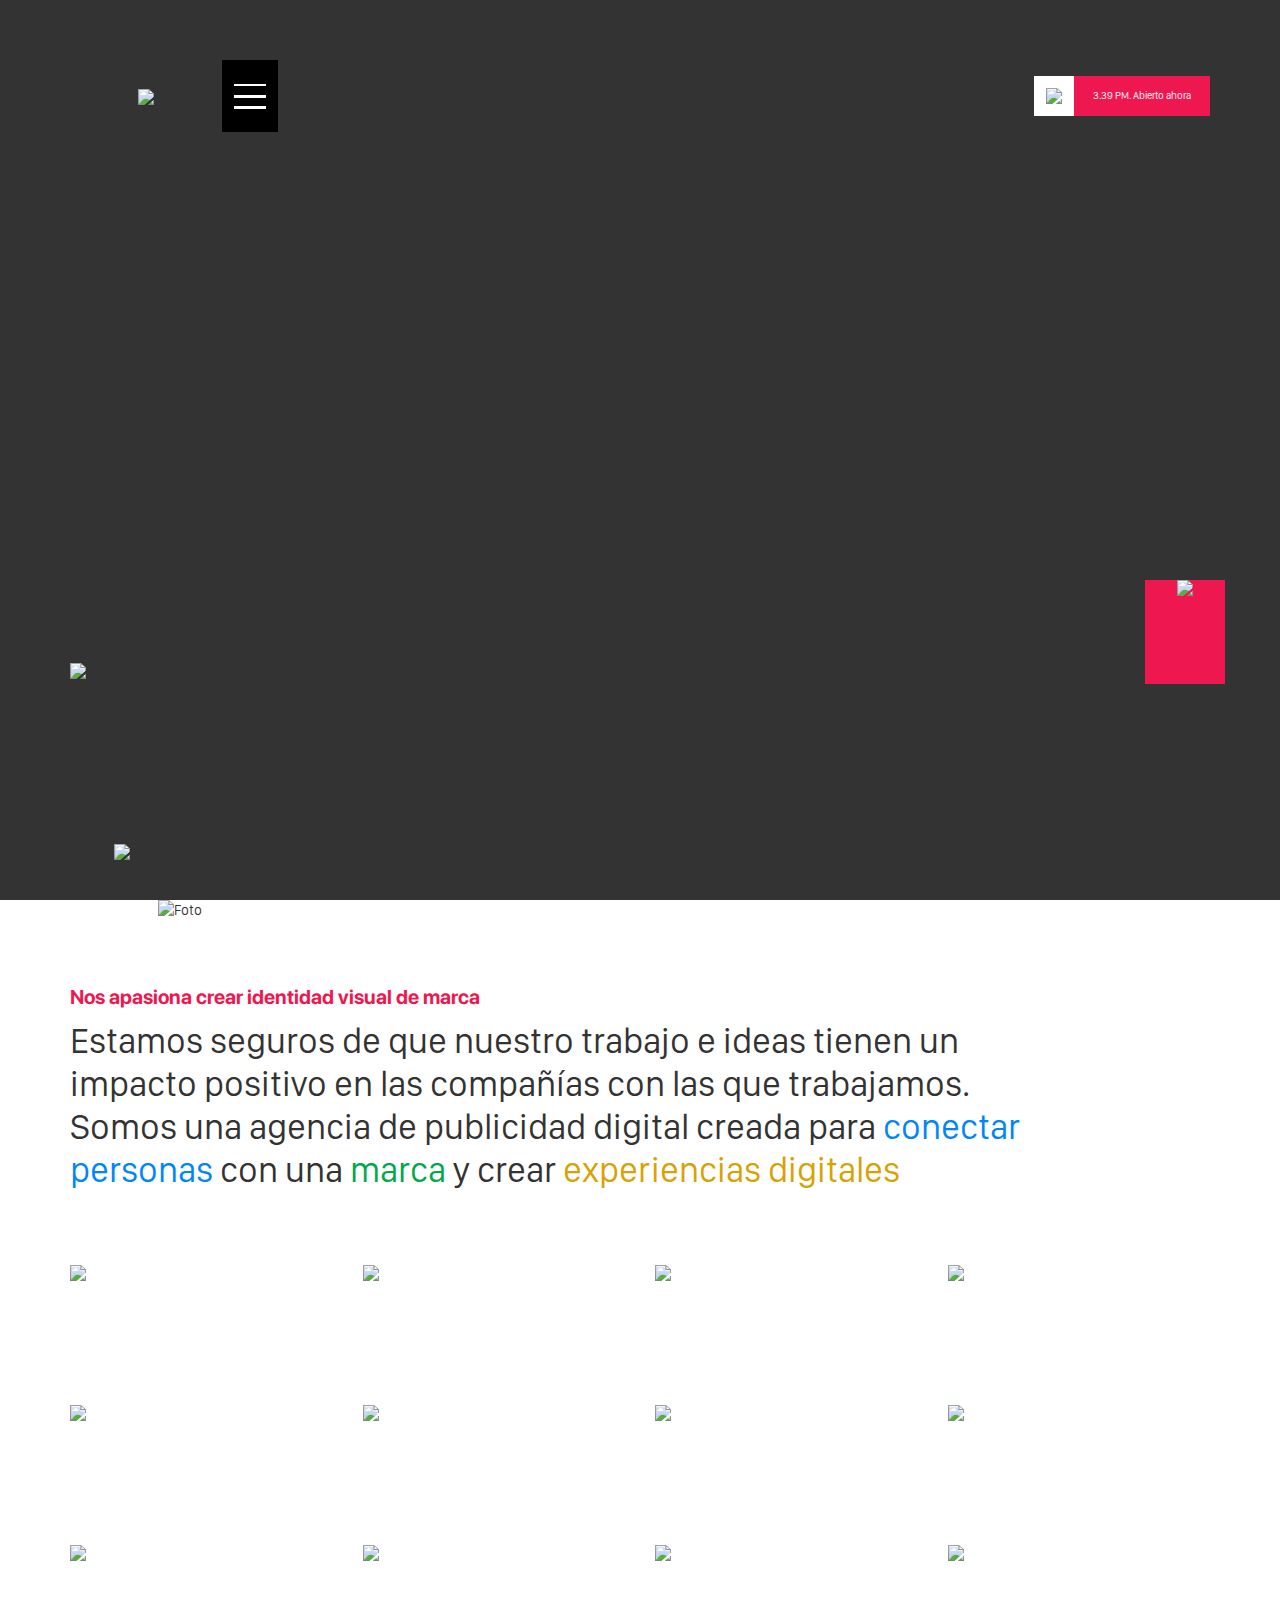
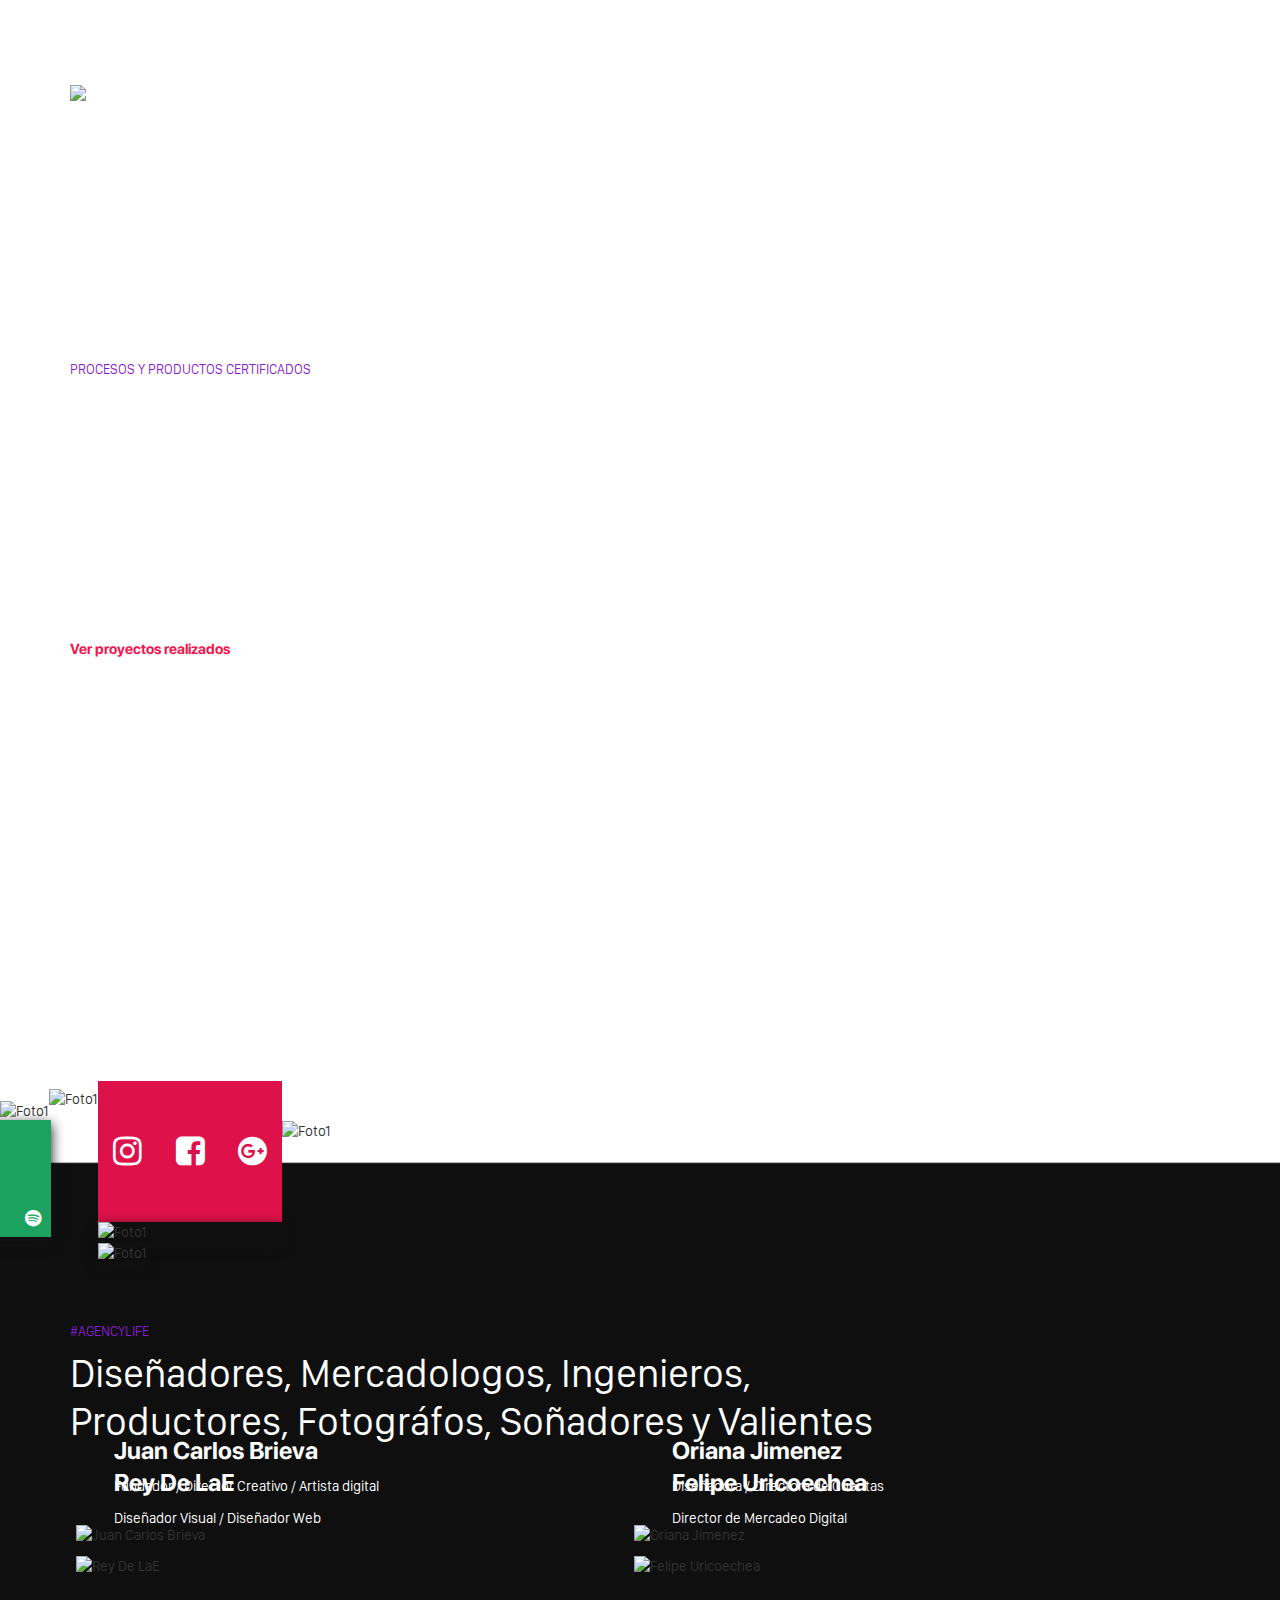
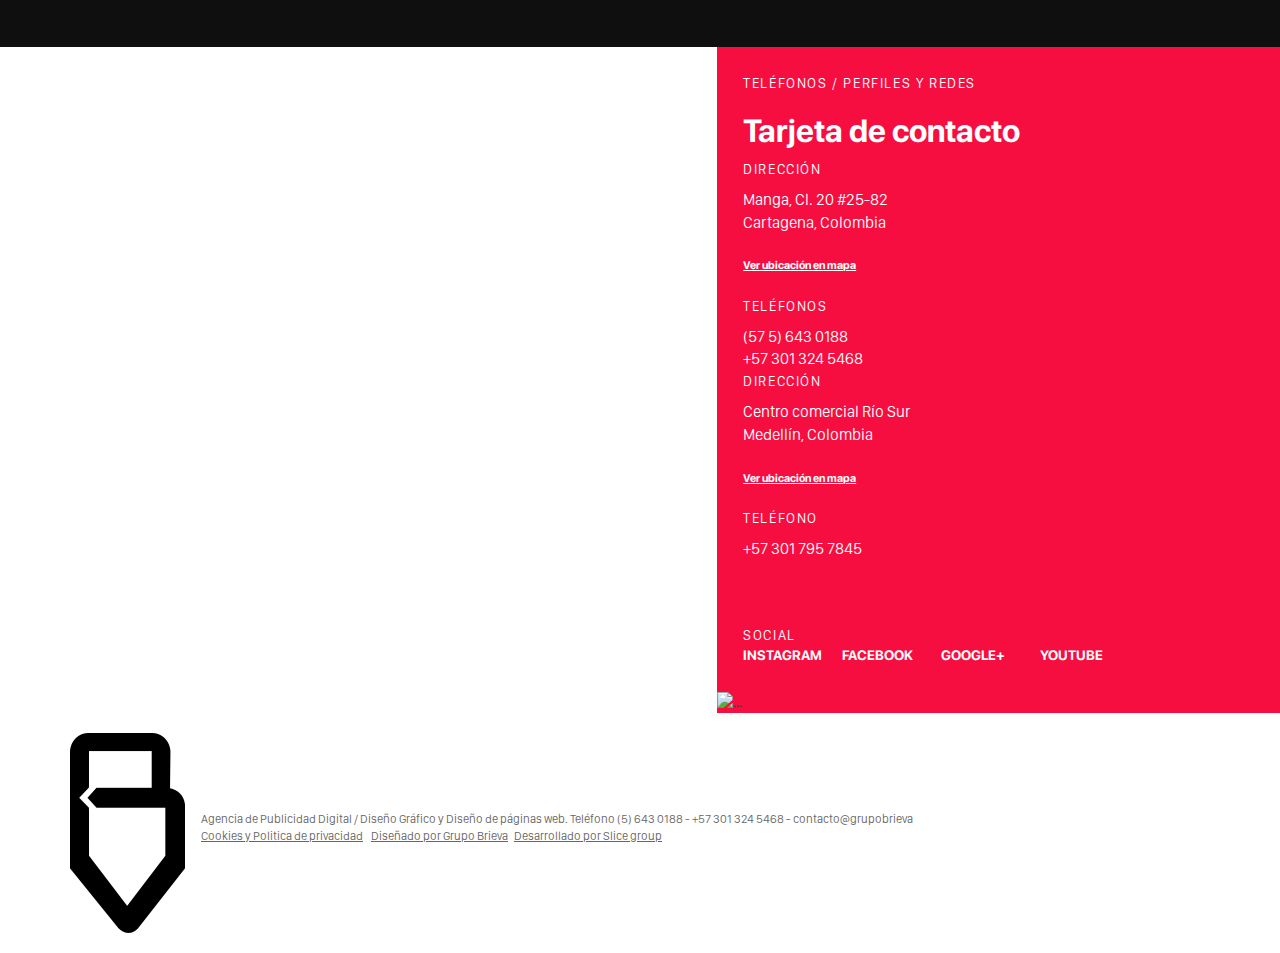
==== commit 89c5848d: "Merge pull request #4 from Caballero73/RD" ====
--- a/aboutus.html
+++ b/aboutus.html
@@ -1,7 +1,7 @@
 <!DOCTYPE html>
 <html lang="es">
 <head>
-	<title>Grupo Brieva - Nosotros</title>
+	<title>Grupo Brieva - Quiénes somos</title>
 	<meta charset="utf-8">
 	<meta http-equiv="X-UA-Compatible" content="IE=edge"/>
     <meta name="viewport" content="width=device-width, initial-scale=1, user-scalable=no"/>
@@ -44,7 +44,7 @@
 					</div>									
 				</div><!-- /.logotipo -->
 
-				<div id="hora">
+				<div id="hora" class="hidden-xs">
 					<div id="icono-hora"><img src="assets/img/icono_sol.png"></div>
 					<div id="texto-hora"><span>3.39 PM. Abierto ahora</span></div>
 				</div><!-- /.hora -->
--- a/assets/css/style.css
+++ b/assets/css/style.css
@@ -5,6 +5,8 @@
 
 - GENERALES
 - ABOUT US
+- BLOG / COMUNIDAD
+- BRANDING
 - BRIEFING / CONTACTOS
 - CTA
 - CASOS DE EXITO
@@ -12,6 +14,7 @@
 - CONTACTOS
 - FOOTER
 - HEADER
+- MERCADEO
 - SEARCH / BUSCADOR DOMINIOS
 - SERVICIO / SERVICES
 - SLICK
@@ -135,6 +138,7 @@
   display: -webkit-box;
   display: -ms-flexbox;
   display: flex;
+  flex-wrap: wrap;
 }
 .btn {
   border-radius: 0;
@@ -174,6 +178,21 @@
 }
 .btn-naranja:hover {
   background-color: #a44004;
+  color: white;
+  -webkit-transition-duration: .4s;
+       -o-transition-duration: .4s;
+          transition-duration: .4s;
+}
+.btn-verde {
+  background-color: #0ec026;
+  color: #d6dbdf;
+  font-weight: bold;
+  -webkit-transition-duration: .4s;
+       -o-transition-duration: .4s;
+          transition-duration: .4s;
+}
+.btn-verde:hover {
+  background-color: #028013;
   color: white;
   -webkit-transition-duration: .4s;
        -o-transition-duration: .4s;
@@ -482,6 +501,13 @@
 .texto-5 {
   font-size: 5rem;
   line-height: 1.2;
+}
+.texto-6_5 {
+  font-size: 6.5rem;
+  line-height: 1.2;
+}
+.w70 {
+  width: 70% !important;
 }
 
 /*=========== GENERALES =============*/
@@ -584,6 +610,123 @@
 
 
 /*==================================================
+BRANDING
+==================================================*/
+
+.branding {
+  background: #242424;
+  background-image: url("../img/bg-img-branding1.jpg");
+  background-size: cover;
+  background-position: center top;
+  background-attachment: fixed;
+
+  display: flex;
+  align-items: center;
+  height: 90vh;
+  width: 100%;
+}
+.branding2 {
+  background: white;
+  height: 80vh;
+  width: 100%;
+  position: relative;
+}
+div.branding2-cont {
+  display: flex;
+  align-items: center;
+  height: 80vh;
+  width: auto;
+  margin-left: 2rem;
+}
+.branding3 {
+  background: #242424;
+  background-image: url("../img/bg-img-branding2.jpg");
+  background-size: cover;
+  background-position: center top;
+  background-attachment: fixed;
+
+  display: flex;
+  align-items: center;
+  height: 80vh;
+  width: 100%;
+}
+#cta1-2 {
+  position: absolute;
+  height: 90vh;
+  top: -5vh;
+  -webkit-box-shadow: 0rem 0.5rem 1.5rem #111111;
+  box-shadow: 0rem 0.5rem 1.5rem #111111;
+  width: auto;
+}
+#cta-clientes .logo-cliente {
+  display: flex;
+  justify-content: center;
+  align-items: center;
+}
+/*=========== BRANDING =============*/
+
+
+/*==================================================
+BLOG / COMUNIDAD
+==================================================*/
+#header-blog {
+  background-image: url(../img/bg-img-blog.jpg);
+  background-position: center top;
+  background-size: cover;
+}
+
+#blog-art a.link-azul-gris {
+  color: #999999;
+  font-family: sfreg,sans-serif;
+  font-weight: bolder;
+  font-size: 1.7rem;
+  text-decoration: none;
+  -webkit-transition: all .5s ease;
+  -o-transition: all .5s ease;
+  transition: all .5s ease;
+}
+#blog-art a.link-azul-gris:hover,#blog-art a.link-azul-gris:focus{
+  color: #0086F8;
+  font-family: sfreg,sans-serif;
+  font-weight: bolder;
+  font-size: 1.7rem;
+  text-decoration: underline;
+  -webkit-transition: all .5s ease;
+  -o-transition: all .5s ease;
+  transition: all .5s ease;
+}
+.contactos-blog {
+  background-color: #242424;
+  min-height: 70vh;
+  min-width: 100%;
+  height: auto;
+  width: auto;  
+}
+.bolg-item {
+  position: relative;
+  overflow: hidden;
+}
+.bolg-item img {
+  filter:brightness(100%);
+  transition: all .7s ease;
+}
+.bolg-item:hover img {
+  filter:brightness(50%);
+  transform: scale(1.1);
+  transition: all .7s ease;
+}
+.blog-item-cont {
+  position: absolute;
+  top: 6rem;
+  left: 6rem;  
+}
+
+
+
+/*=========== BLOG / COMUNIDAD =============*/
+
+
+/*==================================================
 BRIEFING / CONTACTOS
 ==================================================*/
 .briefing-carrusel .item {
@@ -1532,6 +1675,49 @@
 }
 /*=========== FIN HEADER =============*/
 
+
+/*==================================================
+MERCADEO
+==================================================*/
+.mercadeo {
+  background: #242424;
+  background-image: url("../img/bg-img-digital01.jpg");
+  background-size: cover;
+  background-position: center top;
+  background-attachment: fixed;
+
+  display: flex;
+  align-items: center;
+  height: 90vh;
+  width: 100%;
+}
+.mercadeo2 {
+  background: white;
+  height: 80vh;
+  width: 100%;
+  position: relative;
+}
+div.mercadeo2-cont {
+  display: flex;
+  align-items: center;
+  height: 80vh;
+  width: auto;
+  margin-left: 2rem;
+}
+.mercadeo3 {
+  background: #242424;
+  background-image: url("../img/bg-img-digital02.jpg");
+  background-size: cover;
+  background-position: center top;
+  background-attachment: fixed;
+
+  display: flex;
+  align-items: center;
+  height: 80vh;
+  width: 100%;
+}
+
+/*=========== MERCADEO =============*/
 
 /*==================================================
 SEARCH / BUSCADOR DOMINIOS
@@ -1797,7 +1983,7 @@
   left:0;
   width:100%;
   height:100%;
-  background:#D8A205;
+  background:#b28400;
   opacity:0;
   -webkit-transition: all 0.8s ease;
   -o-transition: all 0.8s ease;
@@ -1809,7 +1995,7 @@
   left:0;
   width:100%;
   height:100%;
-  background:#0086F8;
+  background:#005dad;
   opacity:0;
   -webkit-transition: all 0.8s ease;
   -o-transition: all 0.8s ease;
@@ -1821,14 +2007,14 @@
   left:0;
   width:100%;
   height:100%;
-  background:#00A94B;
+  background:#00873b;
   opacity:0;
   -webkit-transition: all 0.8s ease;
   -o-transition: all 0.8s ease;
   transition: all 0.8s ease;
 }
 
-#web-ejemplos .card-hover:hover img {
+#web-ejemplos .card-hover:hover img.img-fondo {
   -webkit-transform: scale(1.1);
       -ms-transform: scale(1.1);
           transform: scale(1.1);
@@ -1837,13 +2023,13 @@
   transition: all 0.8s ease;
 }
 
-#web-ejemplos .card-hover:hover .item-texto{
-  opacity:0;
+/*#web-ejemplos .card-hover:hover .item-texto{
+  opacity:1;
   position: absolute;
   -webkit-transform: translateY(25%);
       -ms-transform: translateY(25%);
           transform: translateY(25%);
-}
+}*/
 #web-ejemplos .card-hover:hover #mascara1{
   opacity:0.4;
 }
@@ -2082,15 +2268,235 @@
 /*=========== TEAM =============*/
 
 
-/*==================================================
+
+/*==================================================================================
 MEDIA QUERY
-==================================================*/
+====================================================================================
+====================================================================================*/
+
 /*Celular*/
-@media (min-width: 0px) and (max-width: 399px){
+@media (min-width: 0px) and (max-width: 767px){
   html {
     font-size: 6px;
   }
-}
+  a.link-rojo-azul,a.link-azul-rojo,a.link-azul-gris,a.link-blanco-verde {
+    font-size: 3rem !important;
+  }a.link-rojo-azul:hover,a.link-azul-rojo:hover,a.link-azul-gris:hover,a.link-blanco-verde:hover {
+    font-size: 3rem !important;
+  }
+  .btn-lg {
+    height: 9rem;
+    width: 100%;
+  }
+  .btn-transparente {
+    background-color: rgba(0, 0, 0, 0.4);
+  }
+  /*Contactos Index*/
+  .contactos-img2 {
+    background-color: #f60e40;
+    position: relative;
+    width: 100%;
+  }
+  .contactos-img2-label {
+    font-size: 2.5rem;
+  }
+  .contactos-img2-direccion {
+    font-size: 3rem;
+  }
+  .contactos-img2-telefono {
+    font-size: 2.8rem;
+  }
+  .contactos-menu-redes a {
+    font-family: sfreg,sans-serif;
+    font-size: 2.3rem;
+    width: 23%;
+  }
+  .contactos-img2-mapa {
+    font-size: 2.8rem;
+  }
+  /*Contactos Index*/
+  /*Contactos WIP*/
+  #contactos div.contactos-services-cont div.wip{
+    position: static;
+    height: 33rem;
+    padding:2rem 4rem;
+    width: 49rem;
+  }
+  #aboutus-rrss{
+    margin-top: -20px;
+  }
+  /*Contactos WIP*/
+  #cont-logotipo {
+    margin-top: 2.5rem;
+    position: fixed;
+    z-index: 200;
+  }
+  #cont-flecha {
+    background-color: #ef174f;
+    position: absolute;
+    height: 15rem;
+    width: 11rem;
+    top: -11rem;
+    right: 0;
+    z-index: 7;
+  }
+  #cta3 a {
+    font-size: 3rem;
+  }
+  #datos {
+    display: none;
+  }
+  #exito {
+    background: transparent;
+    height: 60vh;
+  }
+  #exito-carrusel-slide1 {
+    background-size: auto 100%;
+    height: 60vh;
+  }
+  #exito-carrusel-slide2 {
+    background-size: auto 100%;
+    height: 60vh;
+  }
+  .exito-carrusel-link {
+    color: #1254C6;
+    display: block;
+    font-family: sfpro,sans-serif;
+    font-size: 3rem;
+    margin: 2rem 0;
+    padding: 2rem 0;
+    -webkit-transition: 0.5s;
+    -o-transition: 0.5s;
+    transition: 0.5s;
+    text-align: center;
+    text-decoration: underline;
+    width: 100%;
+    background-color: rgba(255,255,255,0.5);
+  }
+  .exito-carrusel-boton {
+    color: white;
+    border: 0.1rem solid white;
+    display: block;
+    font-family: sfpro,sans-serif;
+    font-size: 3rem;
+    margin: 0;
+    padding: 2rem 0;
+    text-align: center;
+    -webkit-transition: 0.3s;
+    -o-transition: 0.3s;
+    transition: 0.3s;
+    width: 100%;
+    background-color: rgba(0,0,0,0.4);
+  }
+  .exito-carrusel-cont-texto {
+    margin-top: 10rem;
+    text-align: right;
+    transform: translateX(0rem);
+  }
+  .exito-carrusel-titulo2 {
+    transform: translateX(0rem);
+  }
+  footer p {
+    font-size: 1.8rem !important;
+  }
+  footer p a {
+    display: block;
+    margin-bottom: -2rem !important;
+    margin-top: 1rem !important;
+    font-size: 2rem !important;
+  }
+  .footer-cont img {
+    height: 10rem;
+    width: auto;
+    margin-right: 2rem;
+  }
+  #formulario{
+    padding-top: 10rem;
+    padding-bottom: 13rem;
+  }
+  .header-home {
+    background-image: url("../img/video.jpg");
+    background-size: auto 100%;
+    background-position: center top; 
+  }
+  .logo-cliente {
+    height: 27.5rem;
+  }
+  #menu-redes a {
+    display: block;
+    font-size: 2.5rem;
+    width: 100%;
+    margin-top: 2.5rem;
+    margin-left: 4rem;
+  }
+  /*COMIENZO SUCCESS.HTML*/
+  /*Menu*/
+  #menu-agencia{
+    margin-top: 70px;
+  }
+  #hora{
+    width: 26rem;
+  }
+  #datos{
+    display: none;
+  }
+  #tu-dominio{
+    margin-top: 8rem;
+  }
+  #texto-hora{
+    font-size: 2.0rem;
+    width: 26rem;
+  }
+  /*Exitos-galeria*/
+  .texto-5{
+    font-size: 4rem;
+  }
+  .mt-14{
+    margin-top: 18rem;
+  }
+  .mt-10{
+    margin-top: 18rem;
+  }
+  .mb-10{
+    margin-bottom: 4rem;
+  }
+  .texto-5{
+    font-size: 3.5rem;
+  }
+  .portfolio-p .filter{
+    margin-bottom: 3rem;
+  }
+
+  /*Section de casos*/
+  .casos-cta{
+    padding-bottom: 10rem;
+    padding-top: 10rem;
+  } 
+  
+  /*FIN SUCCESS.HTML*/
+  #contactos div.contactos-search-cont div.card{
+    position: static;
+    width: 100%;
+  }
+  .custom-search-form input{
+    font-size: 2.7rem;
+  }
+  .custom-search-form .input-group-btn button{
+    width: 10.8rem;
+  }
+  #search-parallax{
+    background-position: -900rem 5rem;
+  }
+}
+
+@media (min-width: 400px) and (max-width: 767px){
+  #search-parallax{
+    background-position: -928rem 5rem;
+
+  }
+}
+
+
 /*Fin Celular*/
 /*Tablet vertical*/
 @media (min-width: 400px) and (max-width: 767px){
@@ -2098,7 +2504,8 @@
     font-size: 7px;
   }
 }
-/*Fin Tablet Vertical*/
+/*Fin Celular*/
+
 /*Tablet*/
 @media (min-width: 768px) and (max-width: 1024px){
   html {
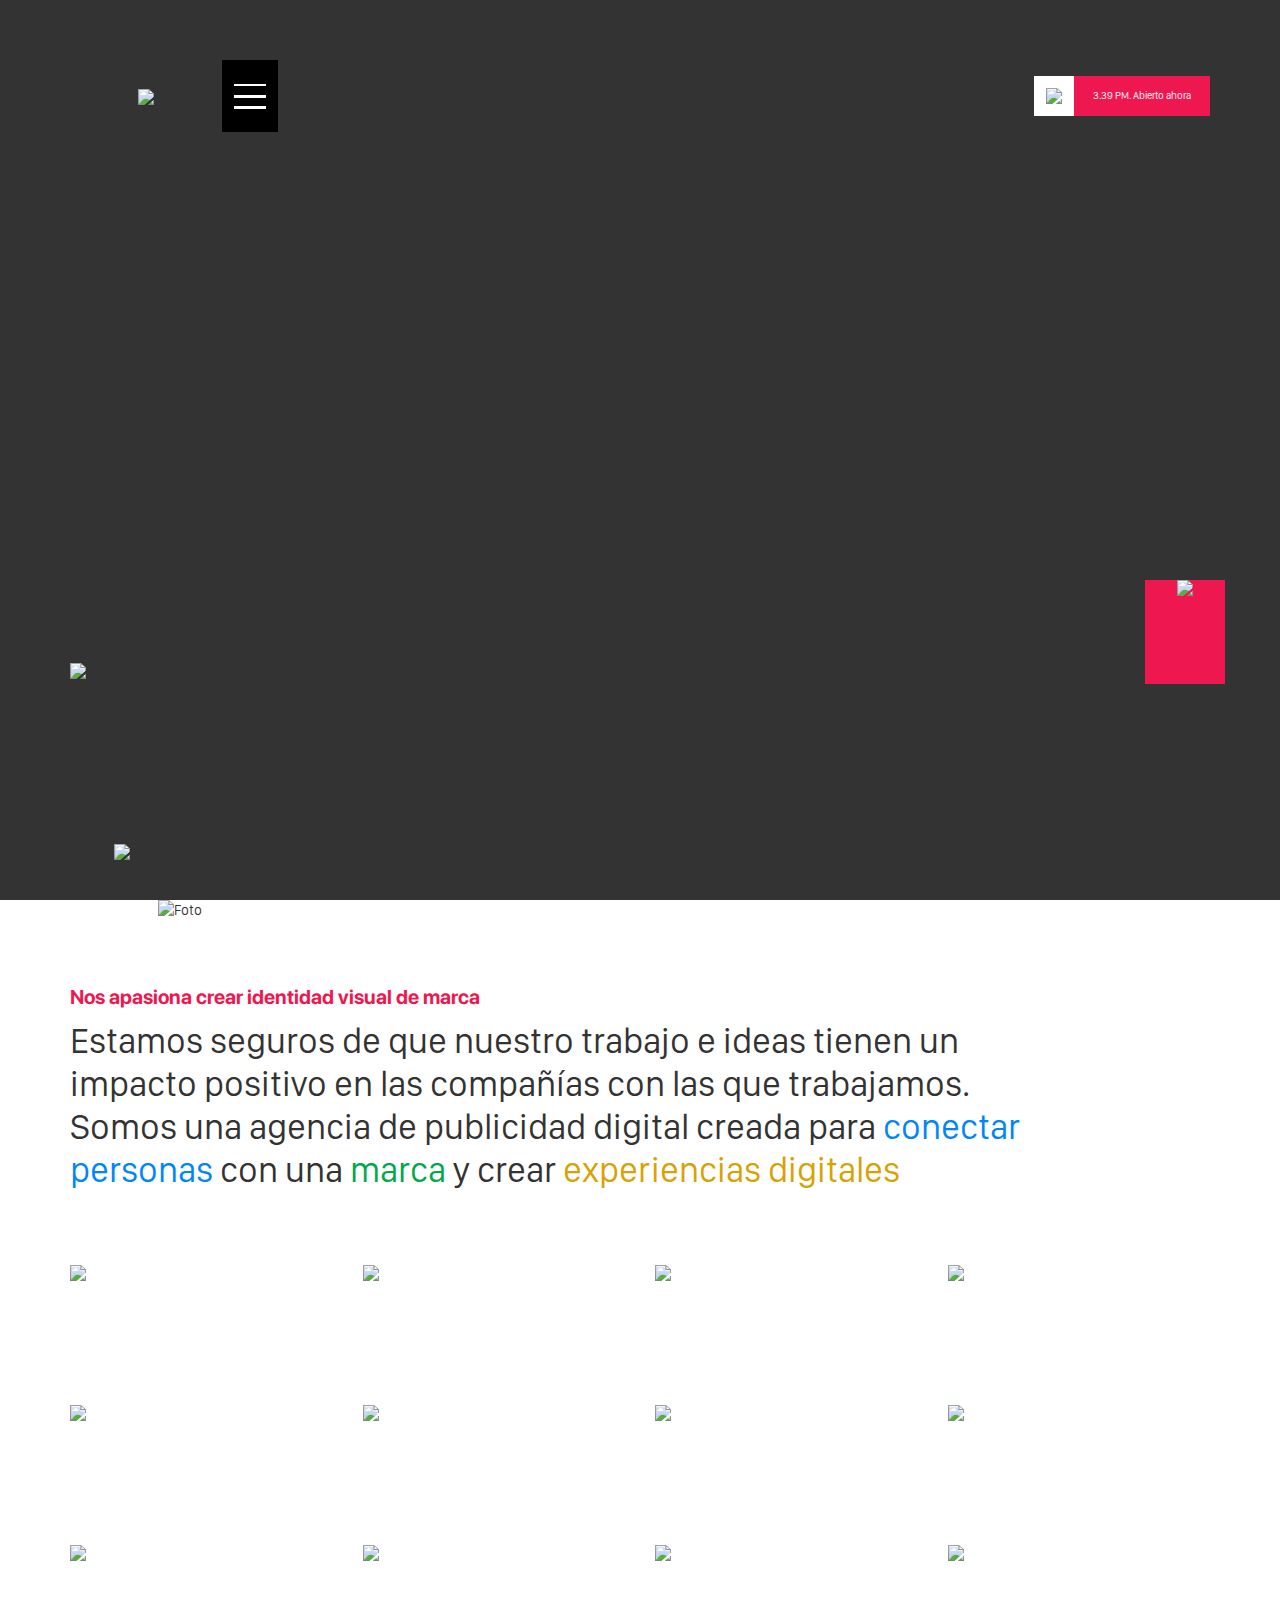
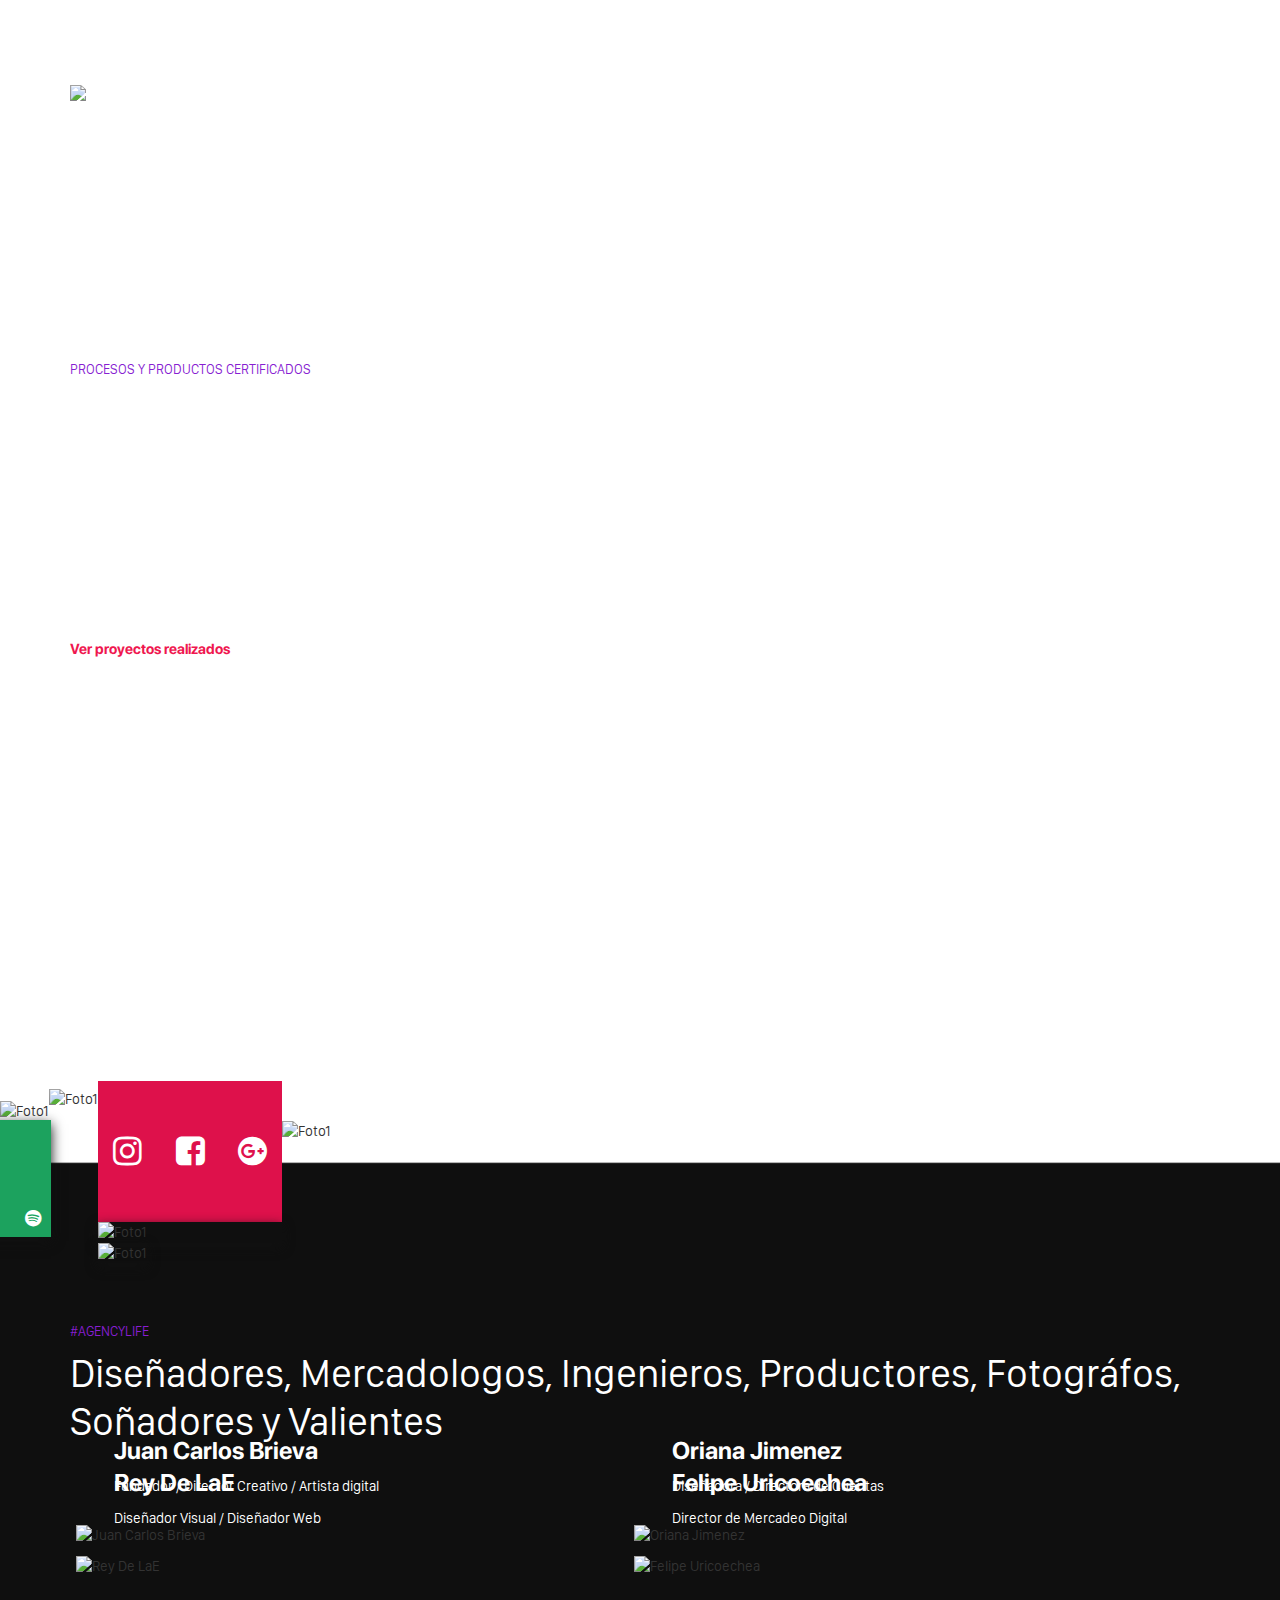
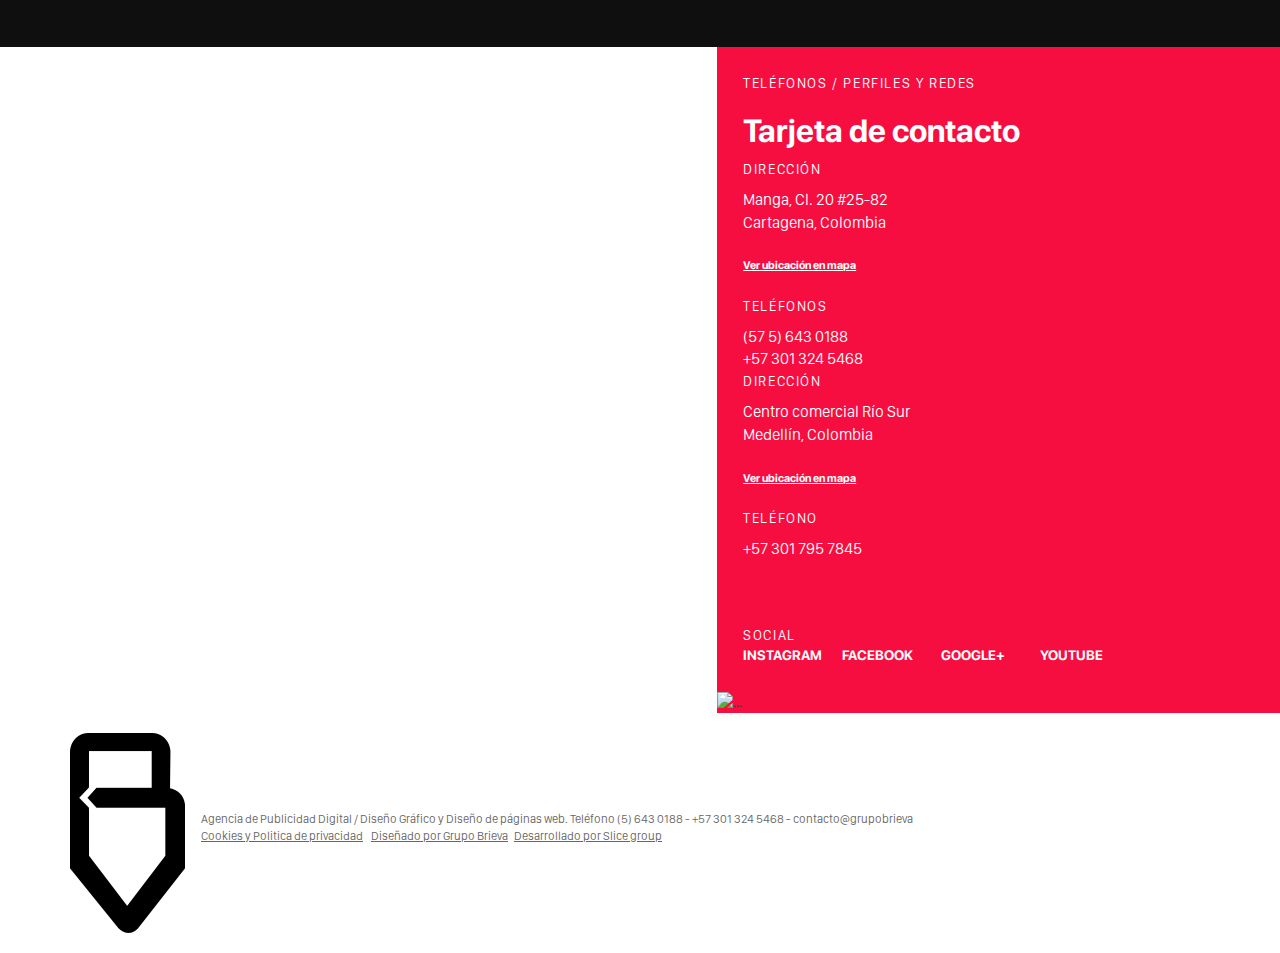
==== commit dee6d001: "cambios previos a la resolución de un confllicto entre la rama RD y RD-GF" ====
--- a/aboutus.html
+++ b/aboutus.html
@@ -91,11 +91,11 @@
         	</div>
         </div>
       </nav>             
-					<a class="mover1">
-						<div id="cont-flecha-about">
-							<img id="flecha" class="center-block" src="assets/img/flecha.png">
-						</div>
-					</a>
+				<a id="flecha-aboutus" class="mover1">
+					<div id="cont-flecha-about">
+						<img id="flecha" class="center-block" src="assets/img/flecha.png">
+					</div>
+				</a>
 		</section><!-- /.container -->
 	</header><!-- /.HEADER -->
 
@@ -117,7 +117,9 @@
 	</section><!-- /.aboutus -->
 
 	<section id="logo-clientes">
-		<div class="container">
+		
+		<!-- Galería de Clientes -->
+		<div class="container hidden-xs">
 			<div class="row">
 				<div class="col-md-3 col-sm-4 col-xs-6 logo-cliente" ><img class="img-responsive center-block" src="assets/img/cocacola.png"></div>
 				<div class="col-md-3 col-sm-4 col-xs-6 logo-cliente" ><img class="img-responsive center-block" src="assets/img/bonsai.png"></div>
@@ -133,7 +135,24 @@
 				<div class="col-md-3 col-sm-4 col-xs-6 logo-cliente" ><img class="img-responsive center-block" src="assets/img/mujeres.png"></div>
 				<div class="col-md-3 col-sm-4 col-xs-6 logo-cliente" ><img class="img-responsive center-block" src="assets/img/clinton.png"></div>			
 			</div><!-- /.row -->
-		</div>		
+		</div><!--/. Galería de Clientes -->
+
+		<!-- Carrusel de Clientes -->
+		<div class="clientes-branding mt-8 mb-2 visible-xs">
+			<div class=" logo-cliente" ><img class="img-responsive center-block" src="assets/img/cocacola.png"></div>
+			<div class=" logo-cliente" ><img class="img-responsive center-block" src="assets/img/bonsai.png"></div>
+			<div class=" logo-cliente" ><img class="img-responsive center-block" src="assets/img/sangyoong.png"></div>
+			<div class=" logo-cliente" ><img class="img-responsive center-block" src="assets/img/delipostres.png"></div>
+			<div class=" logo-cliente" ><img class="img-responsive center-block" src="assets/img/nao.png"></div>
+			<div class=" logo-cliente" ><img class="img-responsive center-block" src="assets/img/lazarp.png"></div>
+			<div class=" logo-cliente" ><img class="img-responsive center-block" src="assets/img/hotlcaribe.png"></div>
+			<div class=" logo-cliente" ><img class="img-responsive center-block" src="assets/img/arismendy.png"></div>
+			<div class=" logo-cliente" ><img class="img-responsive center-block" src="assets/img/evoca.png"></div>
+			<div class=" logo-cliente" ><img class="img-responsive center-block" src="assets/img/riosur.png"></div>
+			<div class=" logo-cliente" ><img class="img-responsive center-block" src="assets/img/barugrande.png"></div>
+			<div class=" logo-cliente" ><img class="img-responsive center-block" src="assets/img/mujeres.png"></div>
+			<div class=" logo-cliente" ><img class="img-responsive center-block" src="assets/img/clinton.png"></div>
+		</div><!-- /.Carrusel de Clientes -->		
 	</section><!-- /.logo-clientes -->
 
 	<section id="aboutus-cta">
@@ -189,14 +208,33 @@
 				<img class="img-responsive" src="assets/img/img_foto_4.jpg" alt="Foto1">
 			</div>				
 		</div>		
-	</section>
+	</section><!-- /.aboutus-foto -->
+
+	<section id="aboutus-foto-movil">
+		
+		<div id="aboutus-rrss" class="center-block text-center pt-6 pb-6">
+			<i class="fa fa-instagram" aria-hidden="true"></i>
+			<i class="fa fa-facebook-square" aria-hidden="true"></i>					
+			<i class="fa fa-google-plus-official" aria-hidden="true"></i>
+		</div>
+		<img class="img-responsive" src="assets/img/img_foto_1.jpg" alt="Foto1">
+		
+		<div id="spotify">
+			<img class="img-responsive" src="assets/img/img-spotify.jpg" align="left" alt="Spotify">
+			#NowPlaying<br> 
+			<b>High Grade</b><br> 
+			Gentleman’s Dub Club<br> 
+			Open Your Eyes<br> 
+			<i class="fa fa-spotify fa-lg pull-right" aria-hidden="true"></i>					
+		</div>
+
+	</section><!-- /.aboutus-foto-movil -->
 
 	<section id="team" class="pt-10 pb-8">
 		<div class="container">
 			<p class="sfreg texto-1_7 color-violeta">#AGENCYLIFE</p>
 			<p class="sfreg texto-5 color-blanco pb-8">
-				Diseñadores, Mercadologos, Ingenieros,<br>
-				Productores, Fotográfos, Soñadores y Valientes
+				Diseñadores, Mercadologos, Ingenieros, Productores, Fotográfos, Soñadores y Valientes
 			</p>
 			<div id="team-fotos">
 				<div class="team-fotos-items">
--- a/assets/css/style.css
+++ b/assets/css/style.css
@@ -134,6 +134,9 @@
   -o-transition: all .5s ease;
   transition: all .5s ease;
 }
+#aboutus-foto-movil {
+  display: none;
+}
 .botones {
   display: -webkit-box;
   display: -ms-flexbox;
@@ -2281,8 +2284,27 @@
   }
   a.link-rojo-azul,a.link-azul-rojo,a.link-azul-gris,a.link-blanco-verde {
     font-size: 3rem !important;
-  }a.link-rojo-azul:hover,a.link-azul-rojo:hover,a.link-azul-gris:hover,a.link-blanco-verde:hover {
+  }
+  a.link-rojo-azul:hover,a.link-azul-rojo:hover,a.link-azul-gris:hover,a.link-blanco-verde:hover {
     font-size: 3rem !important;
+  }
+  .aboutus-cta-cont p:first-child {
+    font-size: 2.8rem;
+  } 
+  .aboutus-cta-cont a {
+    font-size: 3rem;
+  }
+  #aboutus-foto {
+    display: none;
+  }
+  #aboutus-foto-movil {
+    display: block;
+  }
+  #aboutus-rrss .fa,#aboutus-rrss .fa:hover {
+    font-size: 7.2rem;
+  }
+  #aboutus-rrss {
+  padding: 6rem 0 3rem 0 !important;
   }
   .btn-lg {
     height: 9rem;
@@ -2291,6 +2313,7 @@
   .btn-transparente {
     background-color: rgba(0, 0, 0, 0.4);
   }
+
   /*Contactos Index*/
   .contactos-img2 {
     background-color: #f60e40;
@@ -2339,6 +2362,9 @@
     top: -11rem;
     right: 0;
     z-index: 7;
+  }
+  #cta1 {
+    padding-top: 0rem !important;
   }
   #cta3 a {
     font-size: 3rem;
@@ -2396,6 +2422,9 @@
   .exito-carrusel-titulo2 {
     transform: translateX(0rem);
   }
+  #flecha-aboutus {
+    display: none;
+  }
   footer p {
     font-size: 1.8rem !important;
   }
@@ -2414,10 +2443,19 @@
     padding-top: 10rem;
     padding-bottom: 13rem;
   }
+  #fotos1 {
+    display: none;
+  }
   .header-home {
     background-image: url("../img/video.jpg");
     background-size: auto 100%;
     background-position: center top; 
+  }
+  #header #cont-texto p#grande {
+    margin-top: 9rem;
+  }
+  #header-about {
+    height: 60vh;
   }
   .logo-cliente {
     height: 27.5rem;
@@ -2429,6 +2467,12 @@
     margin-top: 2.5rem;
     margin-left: 4rem;
   }
+  .team-fotos-items {
+    width: 100%;
+  }
+  .team-fotos-items div p:last-child{
+    font-size: 2.2rem;
+  }
   /*COMIENZO SUCCESS.HTML*/
   /*Menu*/
   #menu-agencia{
@@ -2455,17 +2499,34 @@
     margin-top: 18rem;
   }
   .mt-10{
-    margin-top: 18rem;
+    margin-top: 7rem;
   }
   .mb-10{
     margin-bottom: 4rem;
   }
+  #team p.texto-1_7 {
+    font-size: 2.5rem;
+  }
   .texto-5{
     font-size: 3.5rem;
   }
   .portfolio-p .filter{
     margin-bottom: 3rem;
   }
+  #spotify {
+    font-size: 2.4rem;
+    padding: 2.5rem;
+    position: static;
+    height: 27rem;
+    width: 100%;
+    max-width: 100%;
+  }
+  #spotify img {
+    margin-right: 1rem;
+    height: auto;
+    width: 15rem;
+  }
+  
 
   /*Section de casos*/
   .casos-cta{
@@ -2487,6 +2548,13 @@
   #search-parallax{
     background-position: -900rem 5rem;
   }
+  #cta1{
+  margin-top: 6rem;
+  }
+  #link-gris{
+    font-size: 2rem!important;
+    padding-right: 4px;    
+  }
 }
 
 @media (min-width: 400px) and (max-width: 767px){
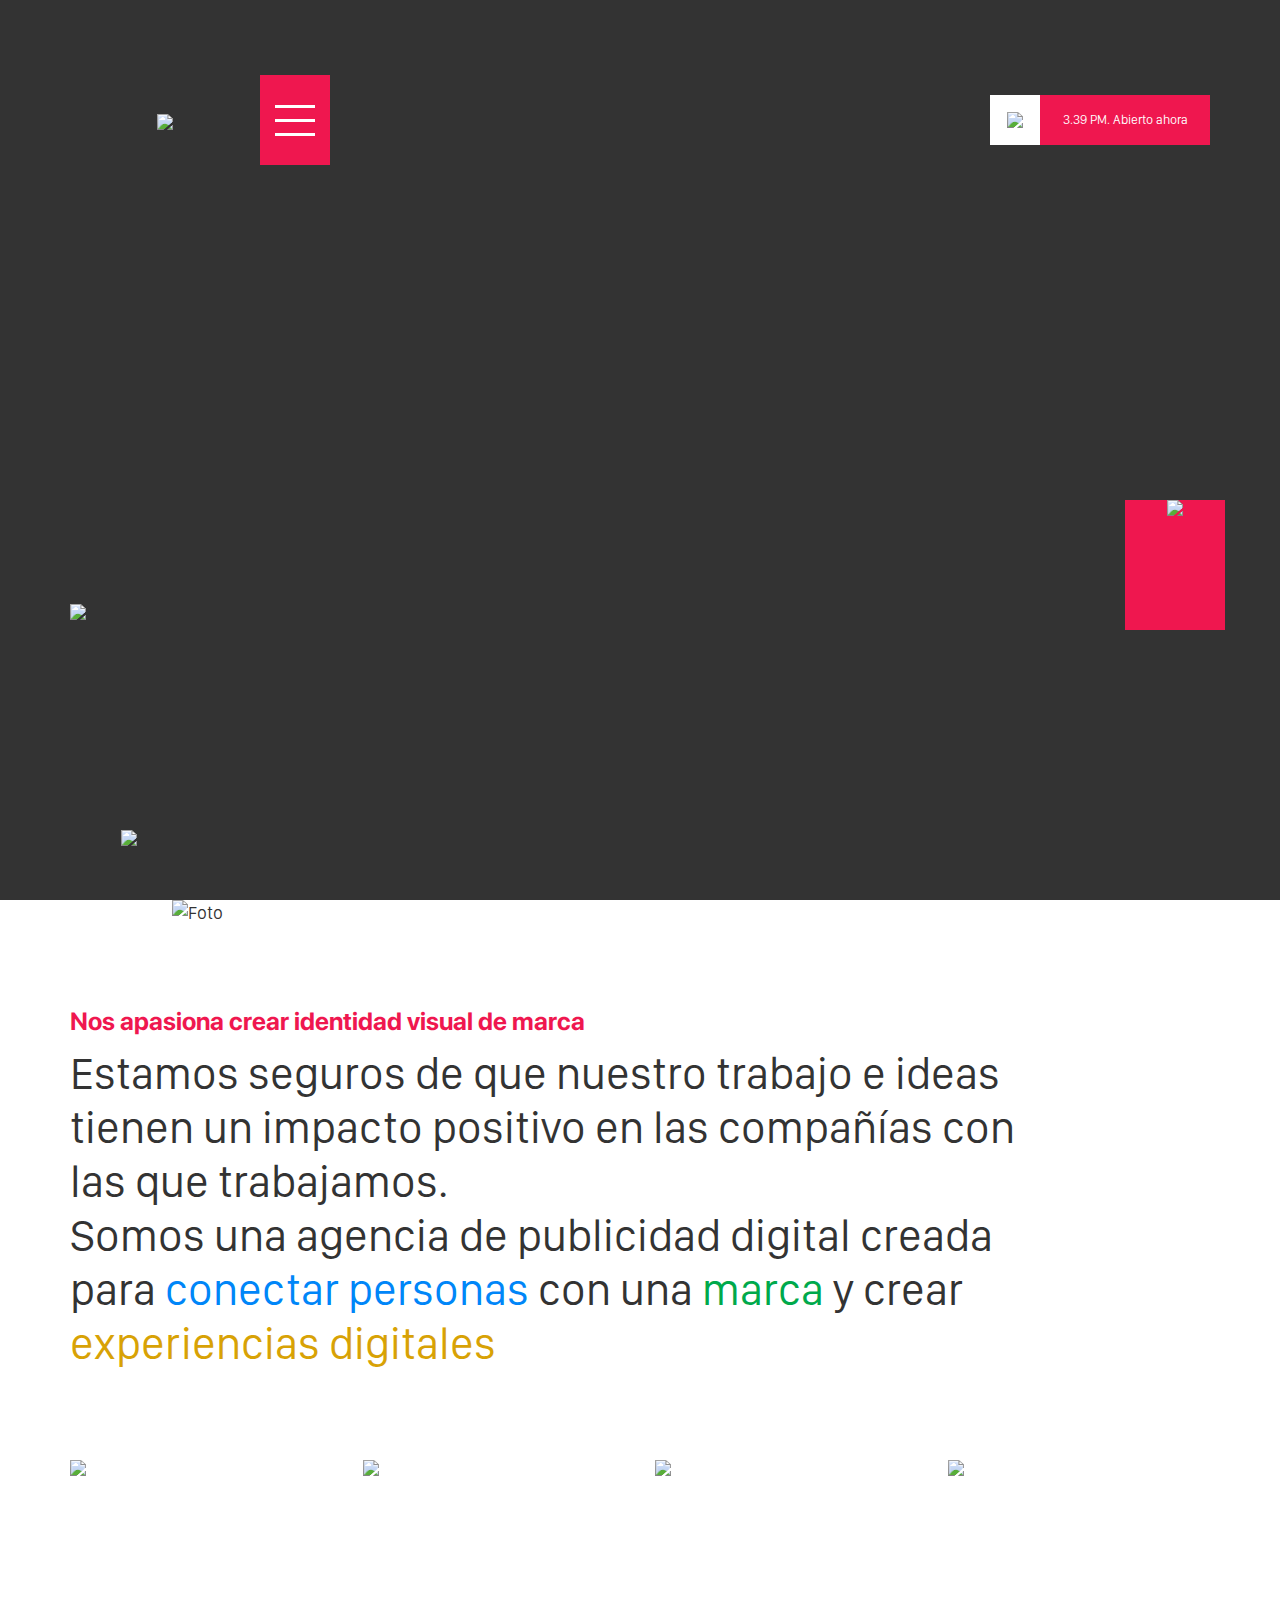
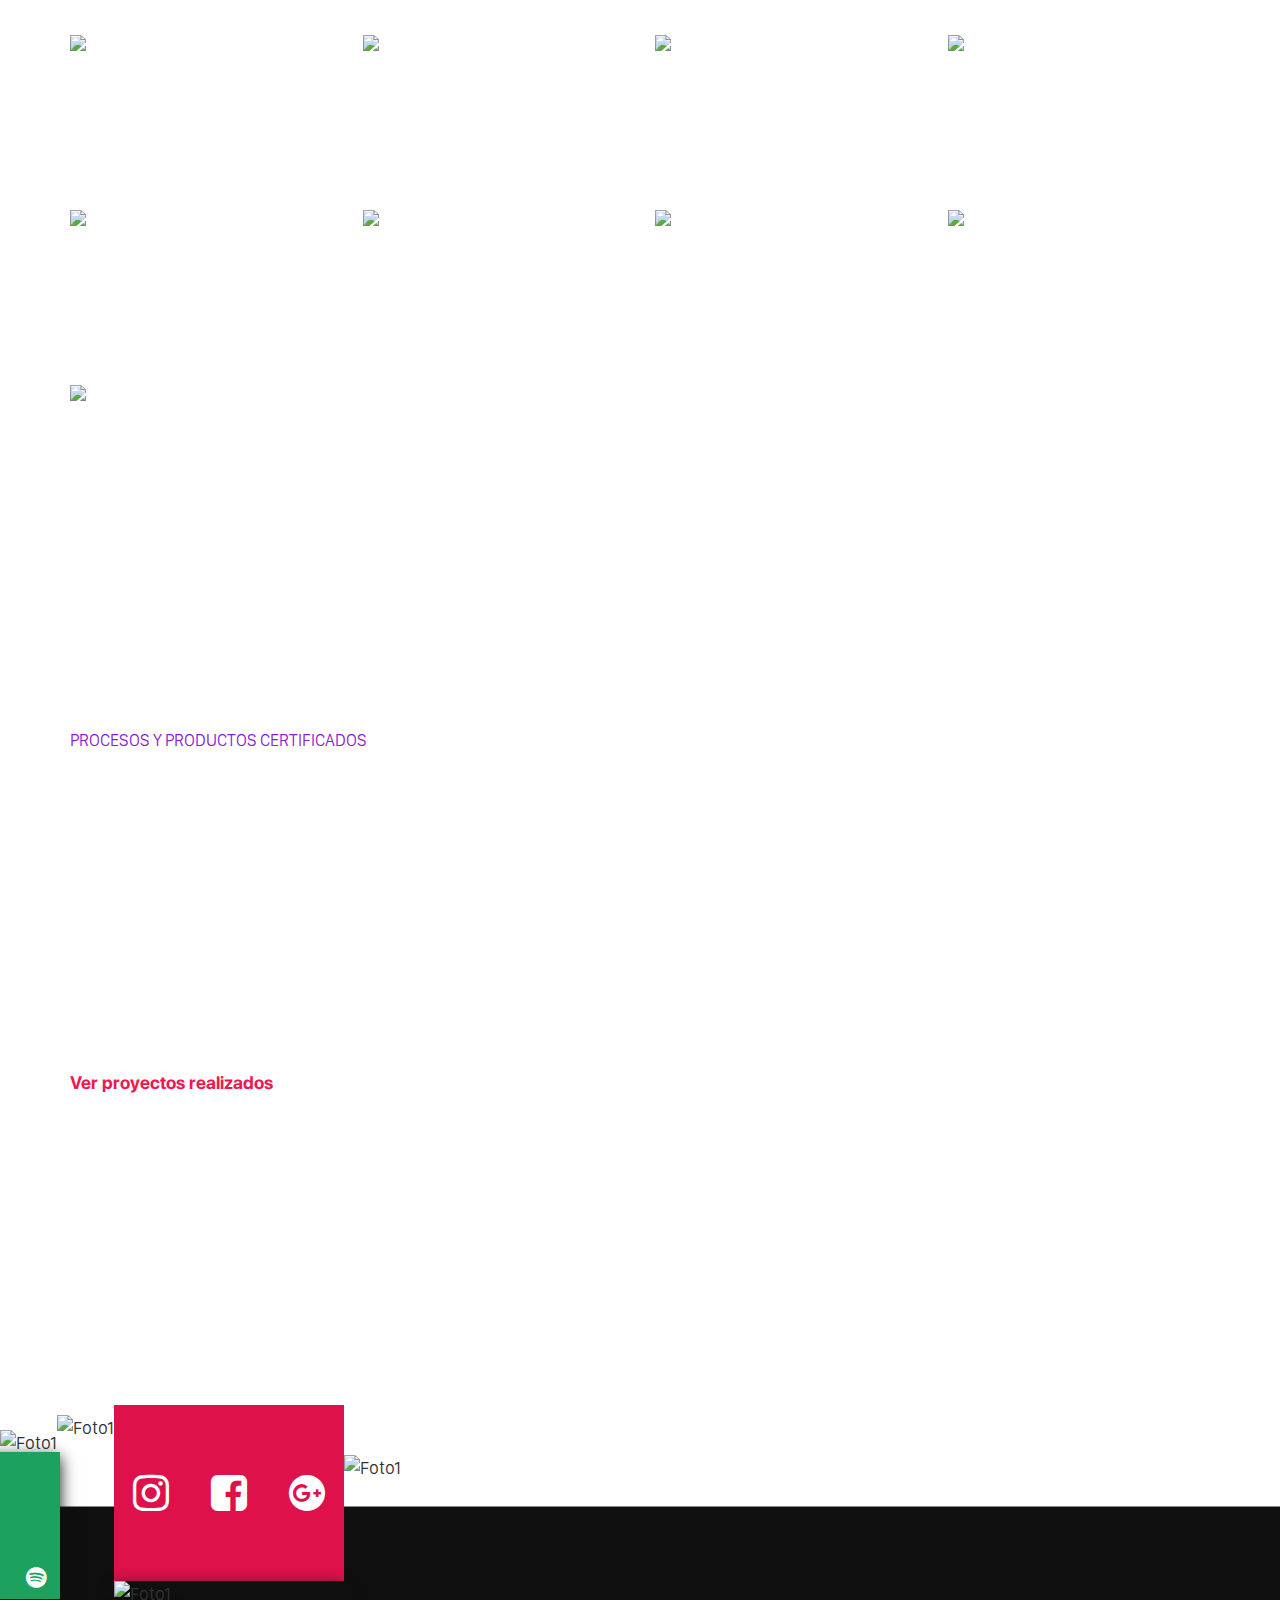
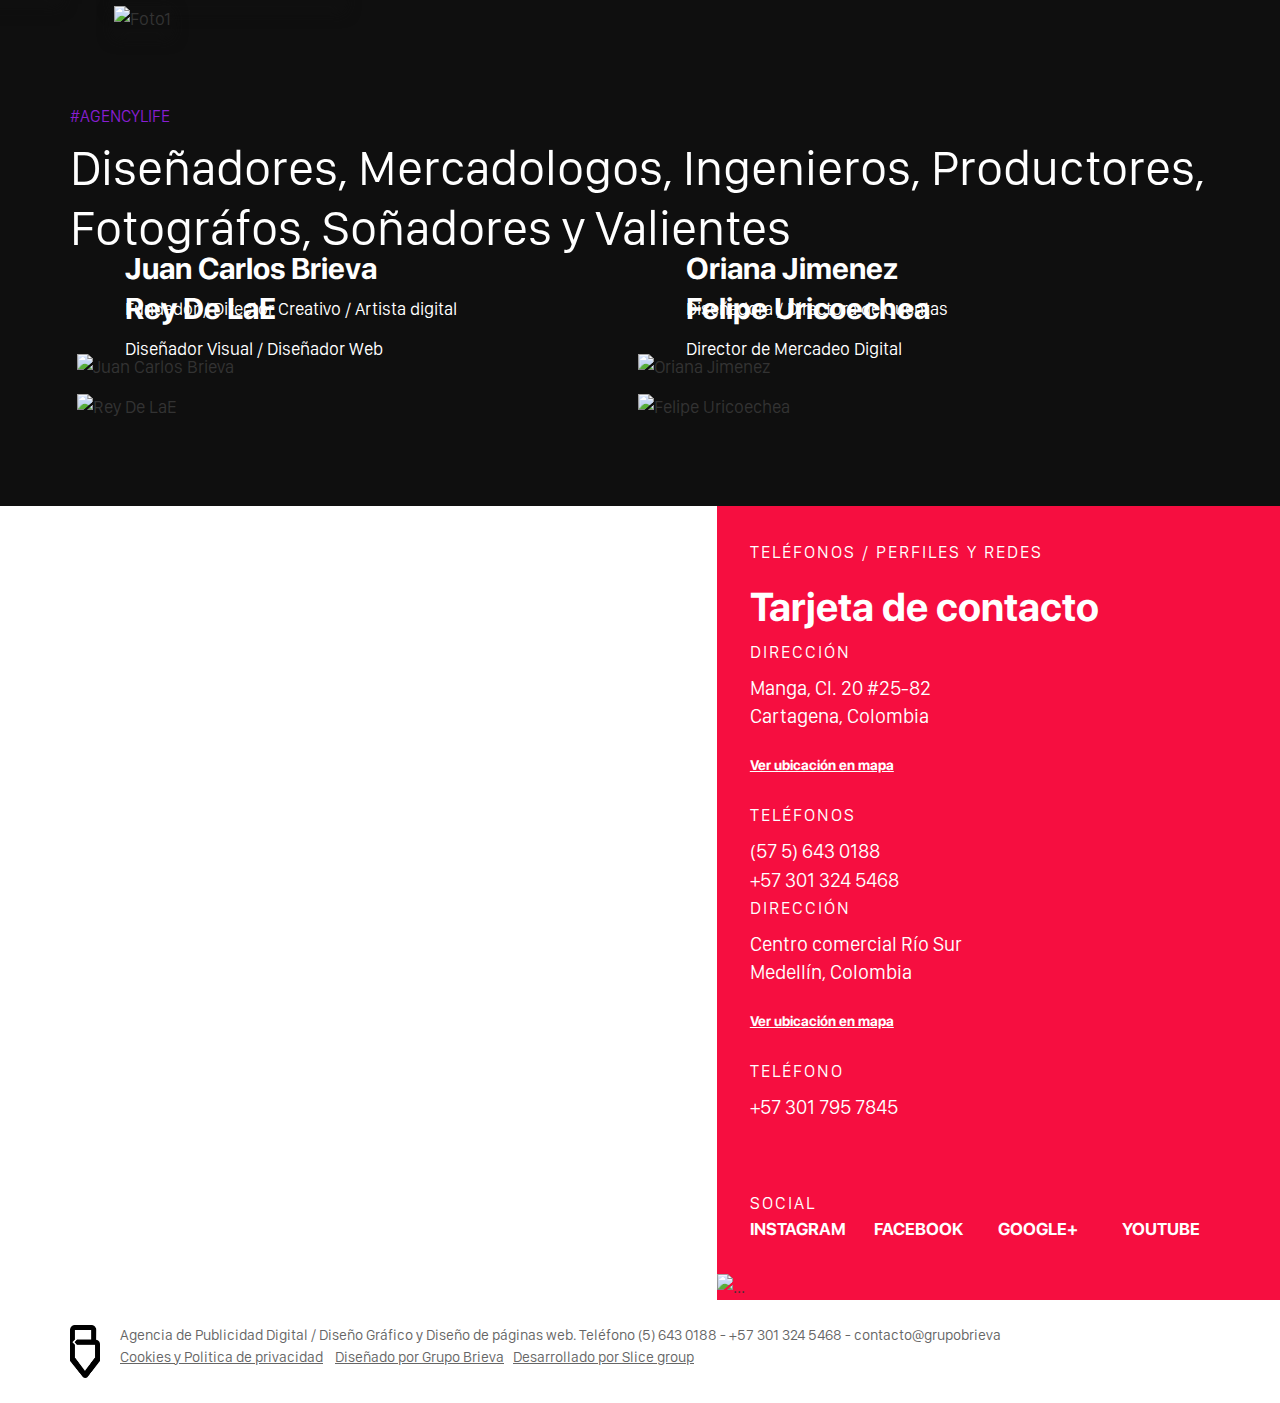
==== commit 62ad7bfa: "En el menú al hacer click en la frase nuestra agencia se debe redirigir a la vista de about" ====
--- a/aboutus.html
+++ b/aboutus.html
@@ -55,8 +55,8 @@
         	<p id="tu-dominio"><a class="link-menu" href="search.html" target="_top">Encuentra tu dominio</a></p>
         	<div class="row">
         		<!-- MENU DE NAVEGACION -->
-        		<div id="menu-agencia" class="col-sm-6">
-        			<h2>Nuestra Agencia</h2>
+        		<div id="menu-agencia" class="col-sm-6">        			
+        			<a class="link-menu" href="aboutus.html" target="_top">Nuestra Agencia</a><br> 
         			<a class="link-menu" href="success.html" target="_top">Proyectos con éxito</a><br> 
         			<a class="link-menu" href="webdesing.html" target="_top">Diseño de Páginas Web</a><br> 
         			<a class="link-menu" href="digital.html" target="_top">Mercadeo Digital</a><br> 
@@ -65,9 +65,9 @@
         			<a class="link-menu" href="#contactos">Contactos</a><br>
         			
         			<div id="menu-redes">
-        				<a class="link-menu" href="https://www.instagram.com/grupobrieva/" target="_top">INSTAGRAM</a> 
-        				<a class="link-menu" href="https://www.facebook.com/grupobrieva" target="_top">FACEBOOK</a> 
-        				<a class="link-menu" href="https://plus.google.com/+juancarlosbrievadesigners" target="_top">GOOGLE+</a>	          			
+        				<a class="link-menu" href="https://www.instagram.com/grupobrieva/" target="_blank">INSTAGRAM</a> 
+        				<a class="link-menu" href="https://www.facebook.com/grupobrieva" target="_blank">FACEBOOK</a> 
+        				<a class="link-menu" href="https://plus.google.com/+juancarlosbrievadesigners" target="_blank">GOOGLE+</a>	          			
         			</div>
         		</div><!-- /.menu de navegación -->
         		<!-- DATOS -->
--- a/assets/css/style.css
+++ b/assets/css/style.css
@@ -1265,6 +1265,8 @@
 }
 .footer-cont img {
   margin-right: 2rem;
+  width: 3rem;
+  height: auto;
 }
 .footer-cont p {
   color: #666;
@@ -1595,7 +1597,7 @@
 }
 #tu-dominio a{
   color: white;
-  text-decoration: underline;
+  text-decoration: none;
 }
 #tu-dominio a:hover{
   color: #0086f8;
@@ -1604,7 +1606,7 @@
 
 /*Burger Button*/
 #burger-button {
-  background-color: #000000;
+  background-color: #EF174F; /*Aquí debe ir un color #000000 pero el cliente pidió cambiarle*/
   cursor: pointer;
   display: -webkit-box;
   display: -ms-flexbox;
@@ -1622,7 +1624,7 @@
           transition-duration: .5s; 
 }
 #burger-button:hover {
-  background-color: #EF174F;
+  background-color: #b8123d;
   cursor: pointer;
   -webkit-transition-duration: .5s;
        -o-transition-duration: .5s;
@@ -2274,7 +2276,7 @@
 
 /*==================================================================================
 MEDIA QUERY
-====================================================================================
+************************************************************************************
 ====================================================================================*/
 
 /*Celular*/
@@ -2287,6 +2289,9 @@
   }
   a.link-rojo-azul:hover,a.link-azul-rojo:hover,a.link-azul-gris:hover,a.link-blanco-verde:hover {
     font-size: 3rem !important;
+  }
+  a.mapa, a.mapa:hover {
+    font-size: 2.5rem;
   }
   .aboutus-cta-cont p:first-child {
     font-size: 2.8rem;
@@ -2304,14 +2309,52 @@
     font-size: 7.2rem;
   }
   #aboutus-rrss {
-  padding: 6rem 0 3rem 0 !important;
+    margin-top: -3rem;
+    height: 16rem;
   }
   .btn-lg {
     height: 9rem;
     width: 100%;
   }
+  .btn-azul {
+    height: 9rem;
+    width: 100%;
+    font-size: 3rem;
+  }
   .btn-transparente {
     background-color: rgba(0, 0, 0, 0.4);
+    height: 9rem;
+    width: 100%;
+    font-size: 3rem;
+  }
+  .branding {
+    background: #242424;
+    height: 100vh;
+    width: 100%;
+  }
+  #branding2-cont-texto p {
+    color: white !important;
+  }
+  .branding3 {
+    background: #242424;
+    height: 100vh;
+    width: 100%;
+  }
+  #briefing-formulario {
+    margin-bottom: 9rem;
+  }
+  #bloque1 .texto-1_7 {
+    font-size: 2.5rem;
+  }
+  #bloque1 .texto-2_5 {
+    font-size: 3rem;
+  }
+  #bloque-info .texto-1_7 {
+    font-size: 2.5rem;
+    margin-top: 3rem;
+  }
+  #bloque-info a {
+    font-size: 2.5rem;
   }
 
   /*Contactos Index*/
@@ -2332,21 +2375,26 @@
   .contactos-menu-redes a {
     font-family: sfreg,sans-serif;
     font-size: 2.3rem;
-    width: 23%;
+    width: 23%;    
+  }
+  #contactos-briefing .contactos-menu-redes a{
+    display: block;
   }
   .contactos-img2-mapa {
     font-size: 2.8rem;
   }
-  /*Contactos Index*/
+  /*Fin Contactos Index*/
   /*Contactos WIP*/
   #contactos div.contactos-services-cont div.wip{
     position: static;
-    height: 33rem;
+    height: 46rem;
     padding:2rem 4rem;
-    width: 49rem;
-  }
+    width: 100%;
+  }
+  /*Fin Contactos WIP*/
   #aboutus-rrss{
-    margin-top: -20px;
+    margin-top: -26px;
+    height: 4rem;
   }
   /*Contactos WIP*/
   #cont-logotipo {
@@ -2365,6 +2413,15 @@
   }
   #cta1 {
     padding-top: 0rem !important;
+  }
+  .cta1-branding-cont p:nth-child(1) {
+    font-size: 2.5rem;
+  }
+  .cta1-branding-cont p:nth-child(3) {
+    margin-bottom: 5rem;
+  }
+  #cta1-2 {
+    filter: brightness(45%);
   }
   #cta3 a {
     font-size: 3rem;
@@ -2457,6 +2514,12 @@
   #header-about {
     height: 60vh;
   }
+  #header-briefing-texto {
+    margin-top: 20rem;
+  }
+  #header-services .nav-pills a{
+    font-size: 2.7rem;
+  }
   .logo-cliente {
     height: 27.5rem;
   }
@@ -2467,12 +2530,70 @@
     margin-top: 2.5rem;
     margin-left: 4rem;
   }
+  .mercadeo {
+    background: #242424;
+    height: 100vh;
+    width: 100%;
+  }
+  #mercadeo2-texto {
+    color: white !important;
+  }
+  .mercadeo3 {
+    background: #242424;
+    height: 100vh;
+    width: 100%;
+  }
   .team-fotos-items {
     width: 100%;
   }
   .team-fotos-items div p:last-child{
     font-size: 2.2rem;
   }
+  #web-ejemplos {
+    display: flex;
+    flex-direction: column;
+    width: 100%;
+  }
+  #web-ejemplos .columna1, #web-ejemplos .columna2 {
+    max-width: 100%;
+    position: relative;
+  }
+  #web-ejemplos .item {
+    width: auto;
+    overflow: hidden;
+    position: relative;
+    height: 65vh;
+  }
+  #web-ejemplos .item img {
+    max-width: none;
+    display: block;
+    height: 100%;
+  }
+  #web-ejemplos .columna2 .item img.img-fondo {
+    margin-left: -30vw;
+  }
+  .webdesing2 {
+    height: 100vh;
+    width: 100%;
+    margin: 0 !important;
+    padding: 0 !important;
+  }
+  .webdesing2 .degradado {
+    background: transparent;
+    height: 100%;
+    width: 100%;
+  }
+  .webdesing2 div.row {
+    margin-top: 18rem;
+  }
+  .webdesing2 p {
+    border: 0 !important;
+  }
+  .webdesing2 .texto-1_7 {
+    font-size: 2.5rem !important;
+    margin-top: 4rem;
+  }
+
   /*COMIENZO SUCCESS.HTML*/
   /*Menu*/
   #menu-agencia{
@@ -2498,11 +2619,12 @@
   .mt-14{
     margin-top: 18rem;
   }
-  .mt-10{
-    margin-top: 7rem;
-  }
-  .mb-10{
-    margin-bottom: 4rem;
+  #header-search-texto{
+    margin-top: 15rem;
+  }
+  #compartir{
+    margin-bottom: 5rem;
+    margin-top: 5rem,
   }
   #team p.texto-1_7 {
     font-size: 2.5rem;
@@ -2525,8 +2647,7 @@
     margin-right: 1rem;
     height: auto;
     width: 15rem;
-  }
-  
+  }  
 
   /*Section de casos*/
   .casos-cta{
@@ -2539,14 +2660,14 @@
     position: static;
     width: 100%;
   }
+  #contactos div.contactos-search-cont{
+    padding-top: 3rem;
+  }
   .custom-search-form input{
     font-size: 2.7rem;
   }
   .custom-search-form .input-group-btn button{
     width: 10.8rem;
-  }
-  #search-parallax{
-    background-position: -900rem 5rem;
   }
   #cta1{
   margin-top: 6rem;
@@ -2555,24 +2676,92 @@
     font-size: 2rem!important;
     padding-right: 4px;    
   }
-}
-
-@media (min-width: 400px) and (max-width: 767px){
+
+  #contenido-existos .mt-3{
+    margin-top: 8rem;
+  }
+  .formulario input.campo{
+    margin-bottom: 3rem;
+    font-size: 2rem;    
+  }
+  #ultima-img{
+      margin-top: 15px!important; 
+  }
+  .contactos-blog{
+    margin-top: -5rem;
+  }
+  
+  .formulario input.campo{
+    margin-bottom: 3rem;
+    font-size: 2rem;    
+  }
+  #ultima-img{
+      display: none; 
+  }
+  .contactos-blog{
+    margin-top: -5rem;
+  }
   #search-parallax{
-    background-position: -928rem 5rem;
-
-  }
-}
-
-
+    display: none;
+  }
+  #text-correo{
+    font-size: 1.9rem;
+  }
+  .contactos-search a.mapa{
+    font-size: 2.5rem;
+  }
+  #contactos div.contactos-search-cont div.card p:first-child {
+    font-size: 2.5rem;
+  }
+
+  #card-roja-contactos .contactos-menu-redes a{
+   width: 32%;
+   font-size: 2.3rem;
+  }
+  #header-blog-texto .texto-2_5{
+    font-size: 2.8rem;
+  }
+  #header-blog-texto .texto-6_5{
+    font-size: 6rem;
+  }
+  #web-bloque .mt-20{
+    margin-top: 37rem;
+  }
+   #bloque2 #bloque-info{
+      padding-top: 10px;
+   }
+  #fotos2{
+    height: 104rem;
+  }
+  #fotos2 .cont-fotos{
+    transform:translateY(-17rem);
+  }
+  #fotos2 div.img1 a{
+    font-size: 3rem;
+  }
+  #header-service-texto ul li a{
+    font-size: 2.4rem;
+  }
+  #proyec-rea{
+    height:53rem!important;
+  }
+  #cont-img{
+    margin-top: -8rem;
+  }
 /*Fin Celular*/
+
+
 /*Tablet vertical*/
 @media (min-width: 400px) and (max-width: 767px){
   html {
     font-size: 7px;
   }
+  #web-ejemplos .item {
+    height: 70vh;
+  }
 }
 /*Fin Celular*/
+
 
 /*Tablet*/
 @media (min-width: 768px) and (max-width: 1024px){
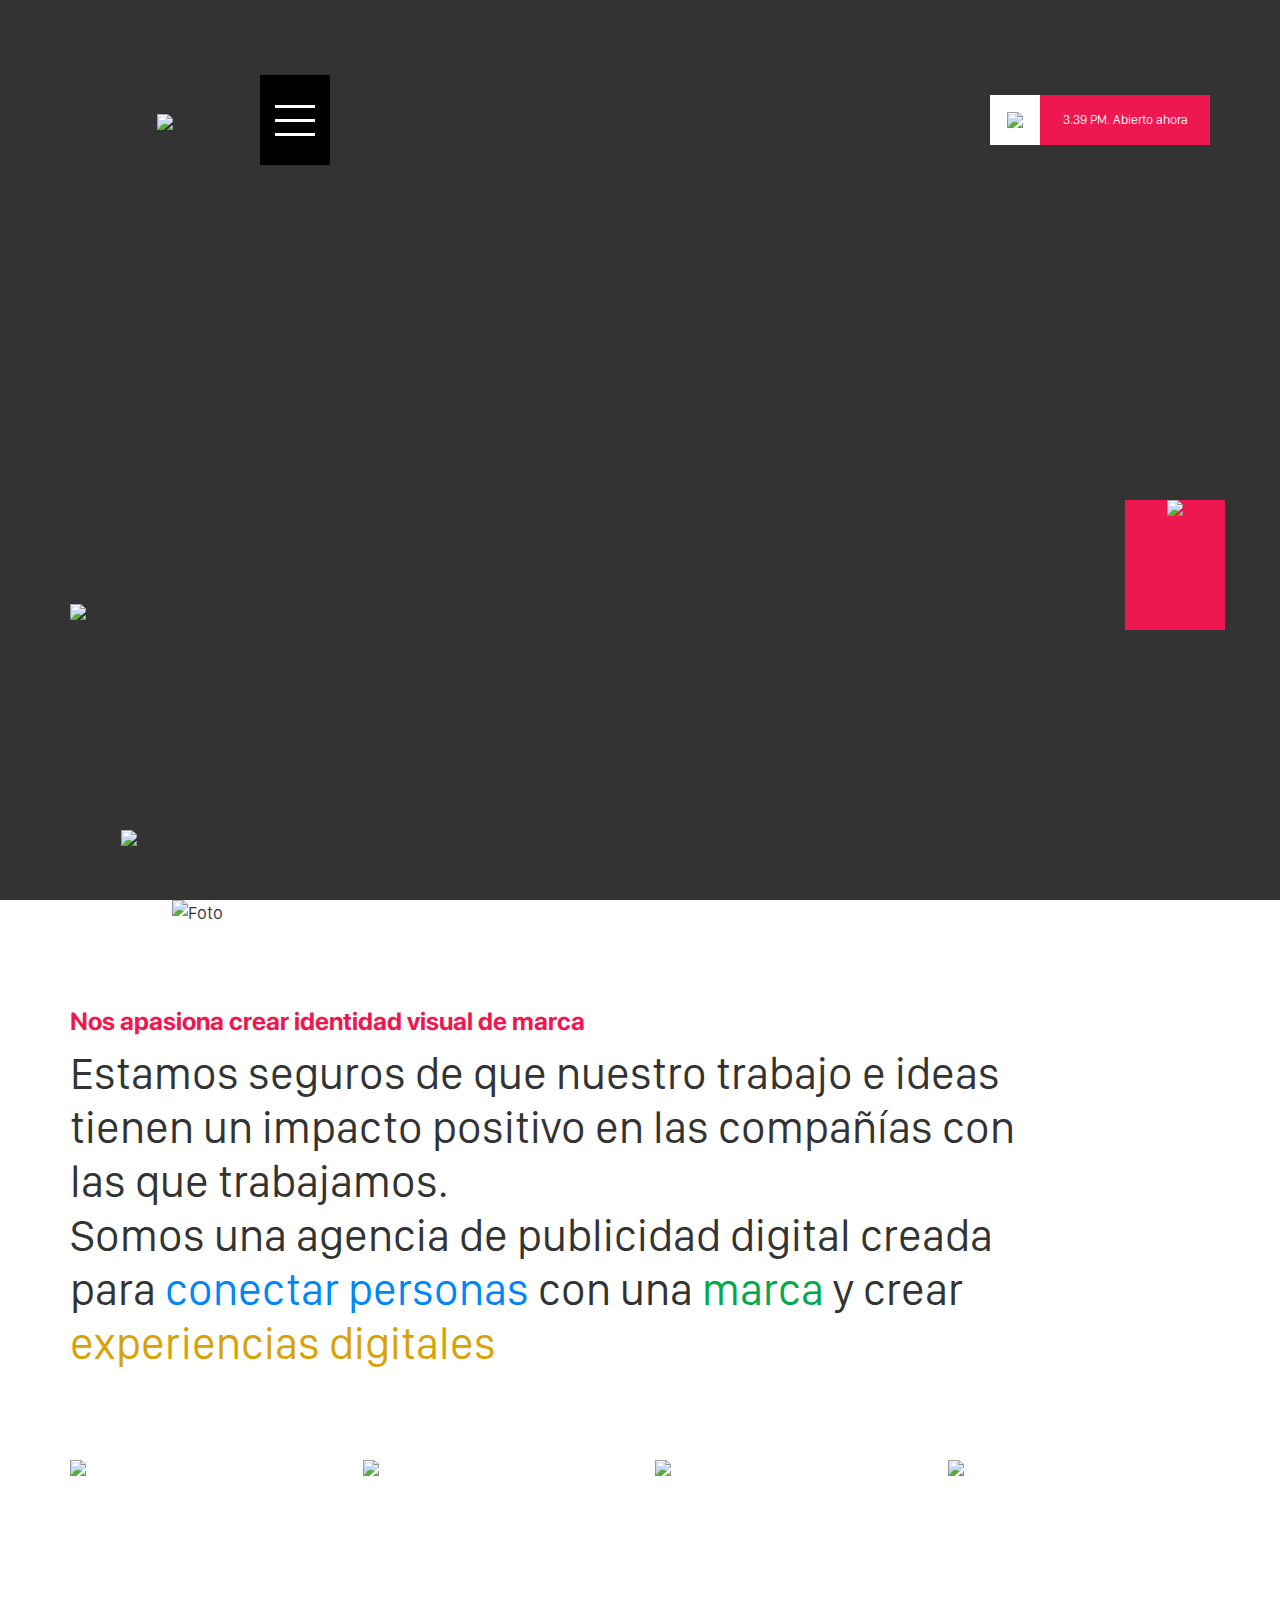
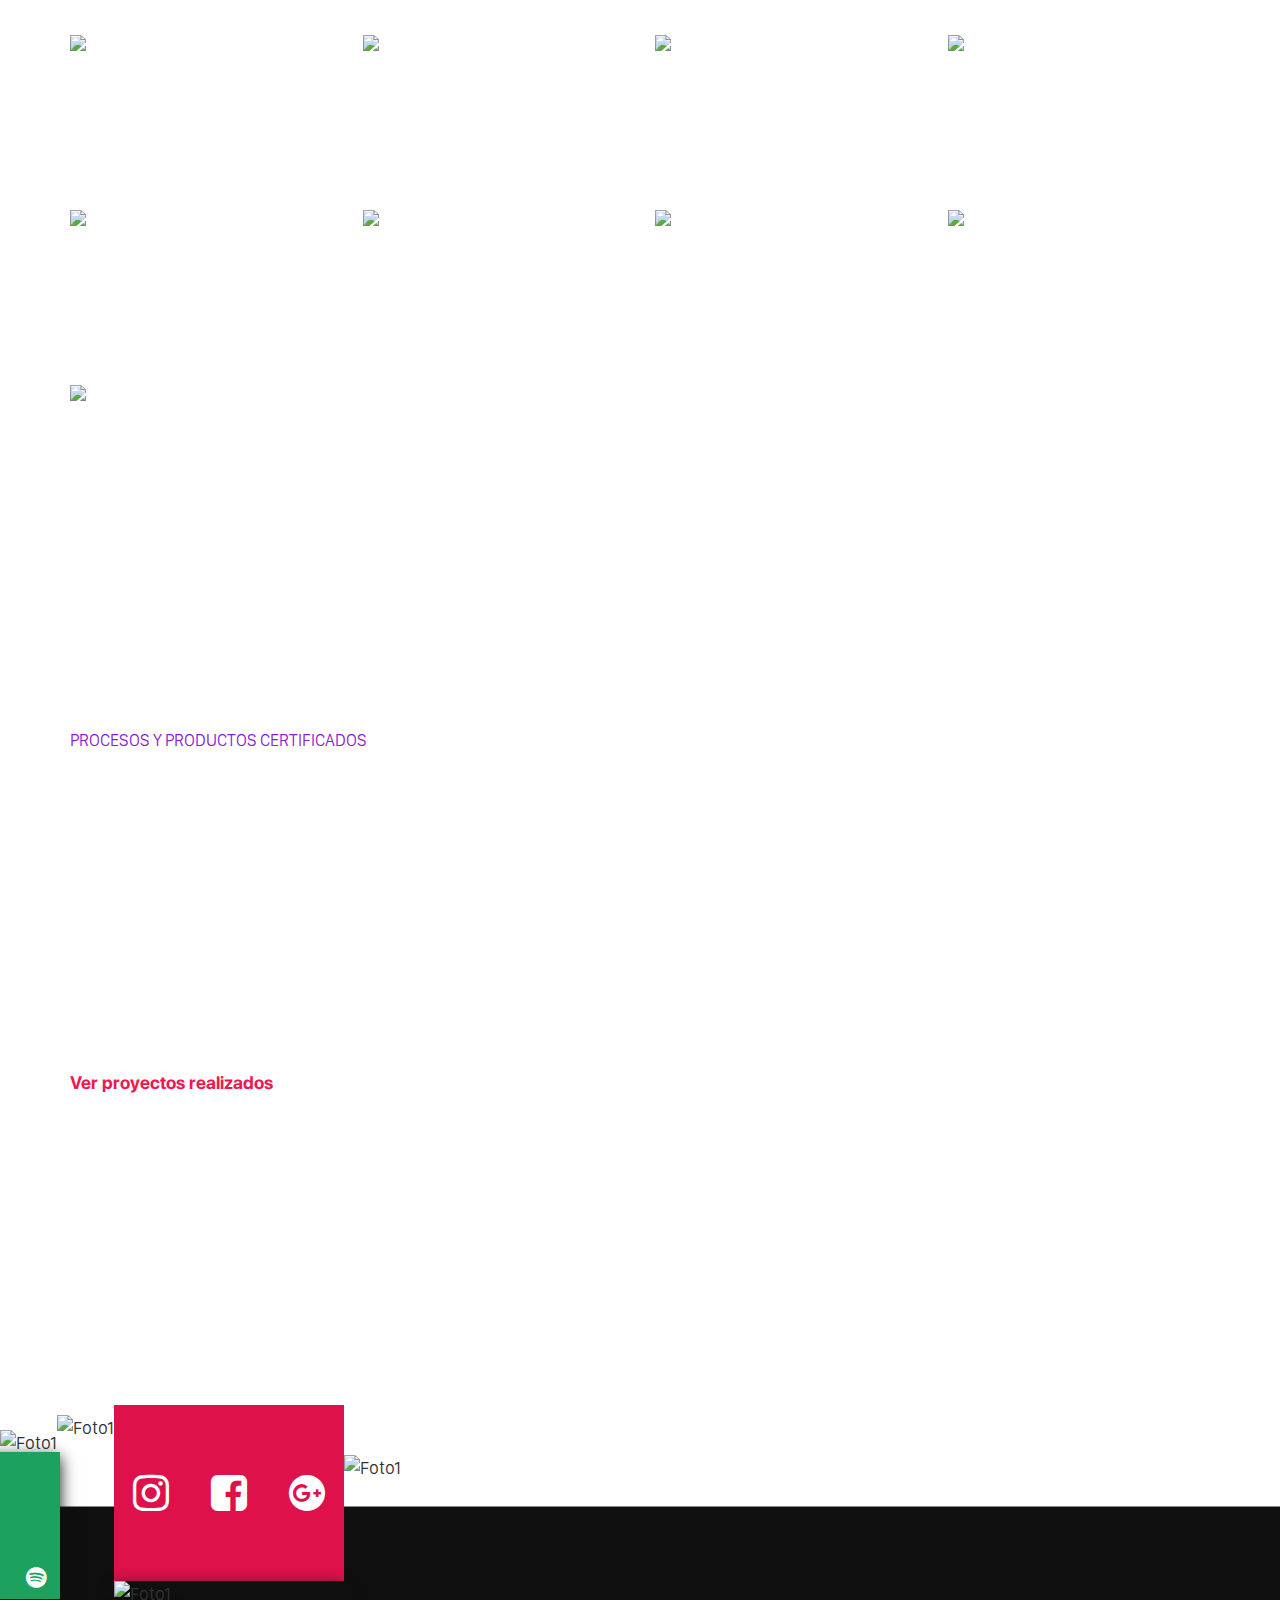
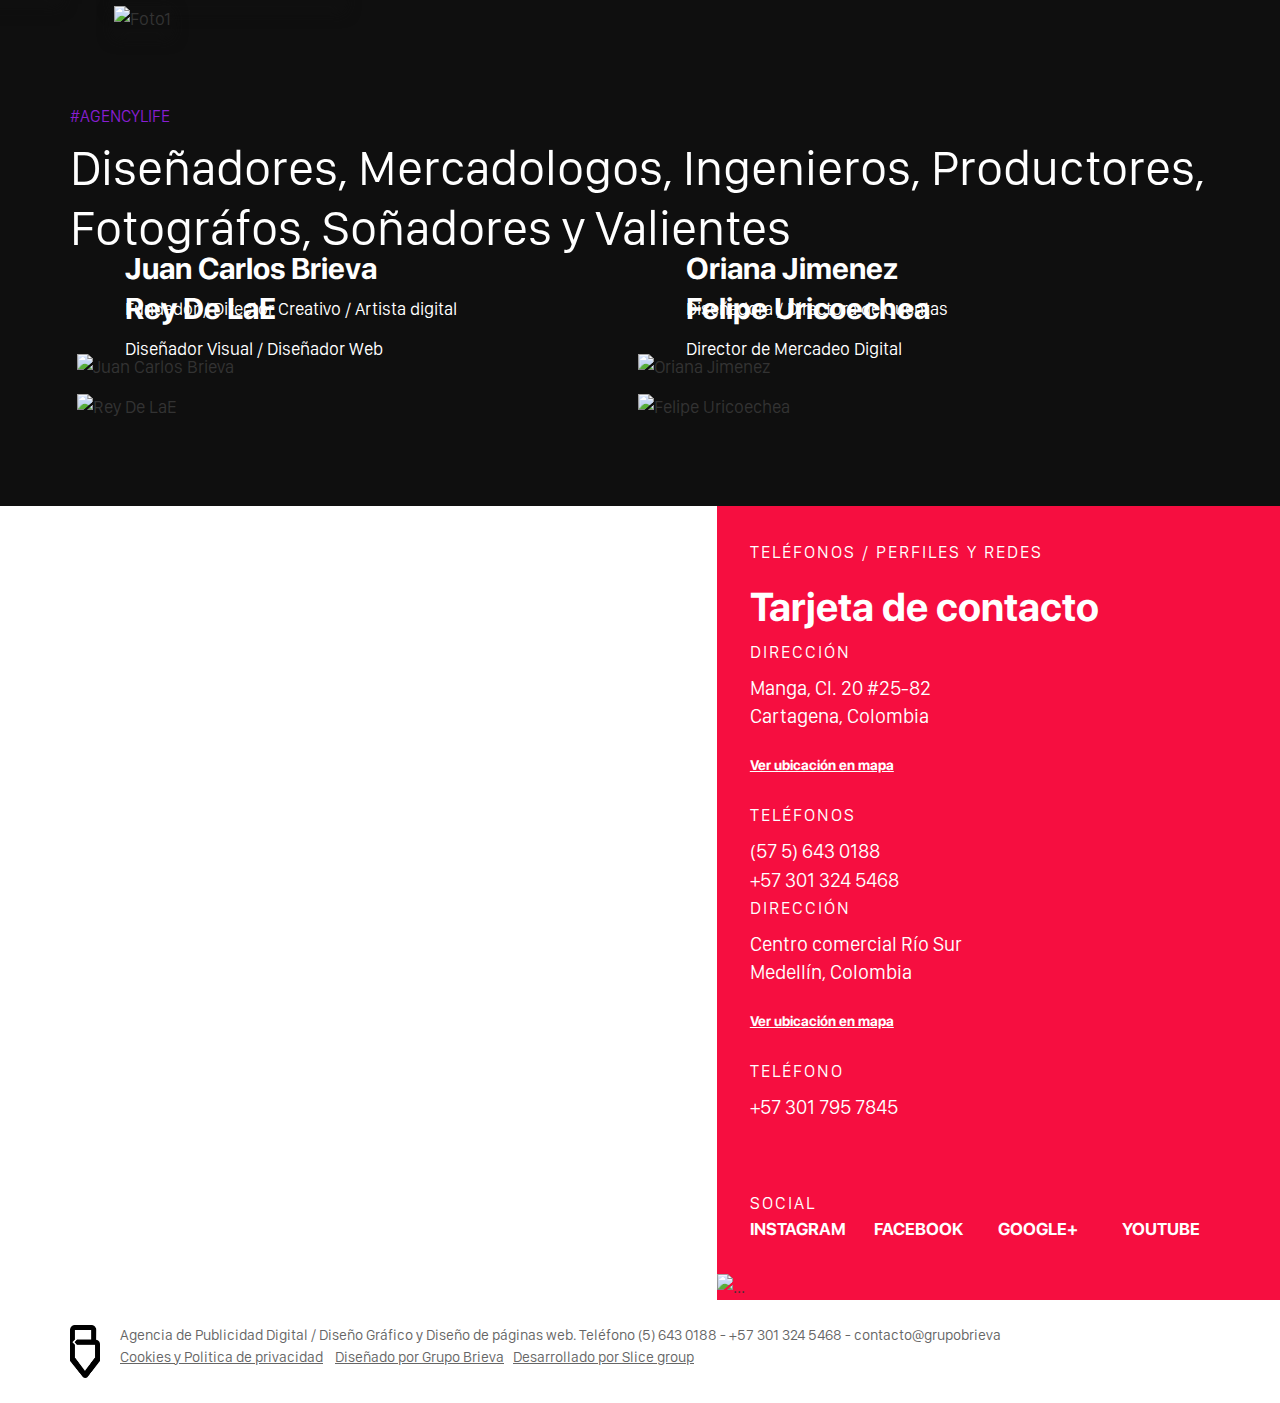
==== commit 76b8519a: "Colocar el favicon sin fondo" ====
--- a/aboutus.html
+++ b/aboutus.html
@@ -71,19 +71,22 @@
         			</div>
         		</div><!-- /.menu de navegación -->
         		<!-- DATOS -->
+        		<!-- DATOS -->
         		<div id="datos" class="col-sm-6">
         			<div id="datos1" class="mt-8">	          				
+          			<p class="color-blanco sfpro texto-2_5">Sede Cartagena</p>
           			(57 5) 643 0188<br>
-          			+57 301 324 5468<br>
+          			+57 301 324 5468<br>      			
           			<a href="mailto:contacto@grupobrieva.com">contacto@grupobrieva.com</a><br>
-          			<address>Manga, Cl. 20 #25-82<br>Cartagena, Colombia</address>
+          			<address>Manga, Cl. 20 #25-82</address>
           			<a id="ver-mapa" href="">Ver cómo llegar en el mapa</a>
         			</div>
 
-        			<div id="datos2" class="mt-8">	          				
+        			<div id="datos2" class="mt-8">
+        			<p class="color-blanco sfpro texto-2_5">Sede Medellín</p>	          				
           			+57 301 795 7845<br>
           			<a href="mailto:antonio@grupobrieva.com">antonio@grupobrieva.com</a><br>
-          			<address>Centro comercial Río Sur<br>Medellín, Colombia</address>
+          			<address>Centro comercial Río Sur</address>
           			<a id="ver-mapa" href="">Ver cómo llegar en el mapa</a>
         			</div>
 
--- a/assets/css/style.css
+++ b/assets/css/style.css
@@ -1597,7 +1597,7 @@
 }
 #tu-dominio a{
   color: white;
-  text-decoration: none;
+  text-decoration: underline;
 }
 #tu-dominio a:hover{
   color: #0086f8;
@@ -1606,7 +1606,7 @@
 
 /*Burger Button*/
 #burger-button {
-  background-color: #EF174F; /*Aquí debe ir un color #000000 pero el cliente pidió cambiarle*/
+  background-color: #000000;
   cursor: pointer;
   display: -webkit-box;
   display: -ms-flexbox;
@@ -1624,7 +1624,7 @@
           transition-duration: .5s; 
 }
 #burger-button:hover {
-  background-color: #b8123d;
+  background-color: #EF174F;
   cursor: pointer;
   -webkit-transition-duration: .5s;
        -o-transition-duration: .5s;
@@ -2758,6 +2758,57 @@
   }
   #web-ejemplos .item {
     height: 70vh;
+
+  }
+
+  #exitos-galeria .mb-10{
+    margin-top: -25rem;
+  }
+  #aboutus-rrss{
+    margin-top: 0;
+    height: 18rem!important;
+
+  }
+  
+  #contactos div.contactos-services-cont div.wip{
+    padding-top: 6rem;
+    height: 40rem;
+  }
+  .formulario input.btn{
+    width: 30%;
+    font-size: 2.5rem;
+  }
+
+  .formulario input.campo{
+    font-size: 2.5rem;
+  }
+
+  #compartir .texto-1_7{
+    font-size: 1.9rem;
+  }
+  #reseva{
+    margin-top: -12rem;
+  }
+  #cta1 .cta-cont{
+    margin-top: -8rem;
+  }
+  #blog-art .mt-3{
+    margin-top: 7rem;
+  }
+  #header-blog-texto{
+    margin-top: 30rem;
+  }
+  #header-blog-texto .color-verde{
+    font-size: 3.6rem;
+  }
+  #header-blog-texto .texto-6_5{
+    margin-top: 10rem;
+  }
+  .formulari-brie{
+    margin-top: -20rem;
+  }
+   #button-blog{
+    margin-top: 15rem;
   }
 }
 /*Fin Celular*/
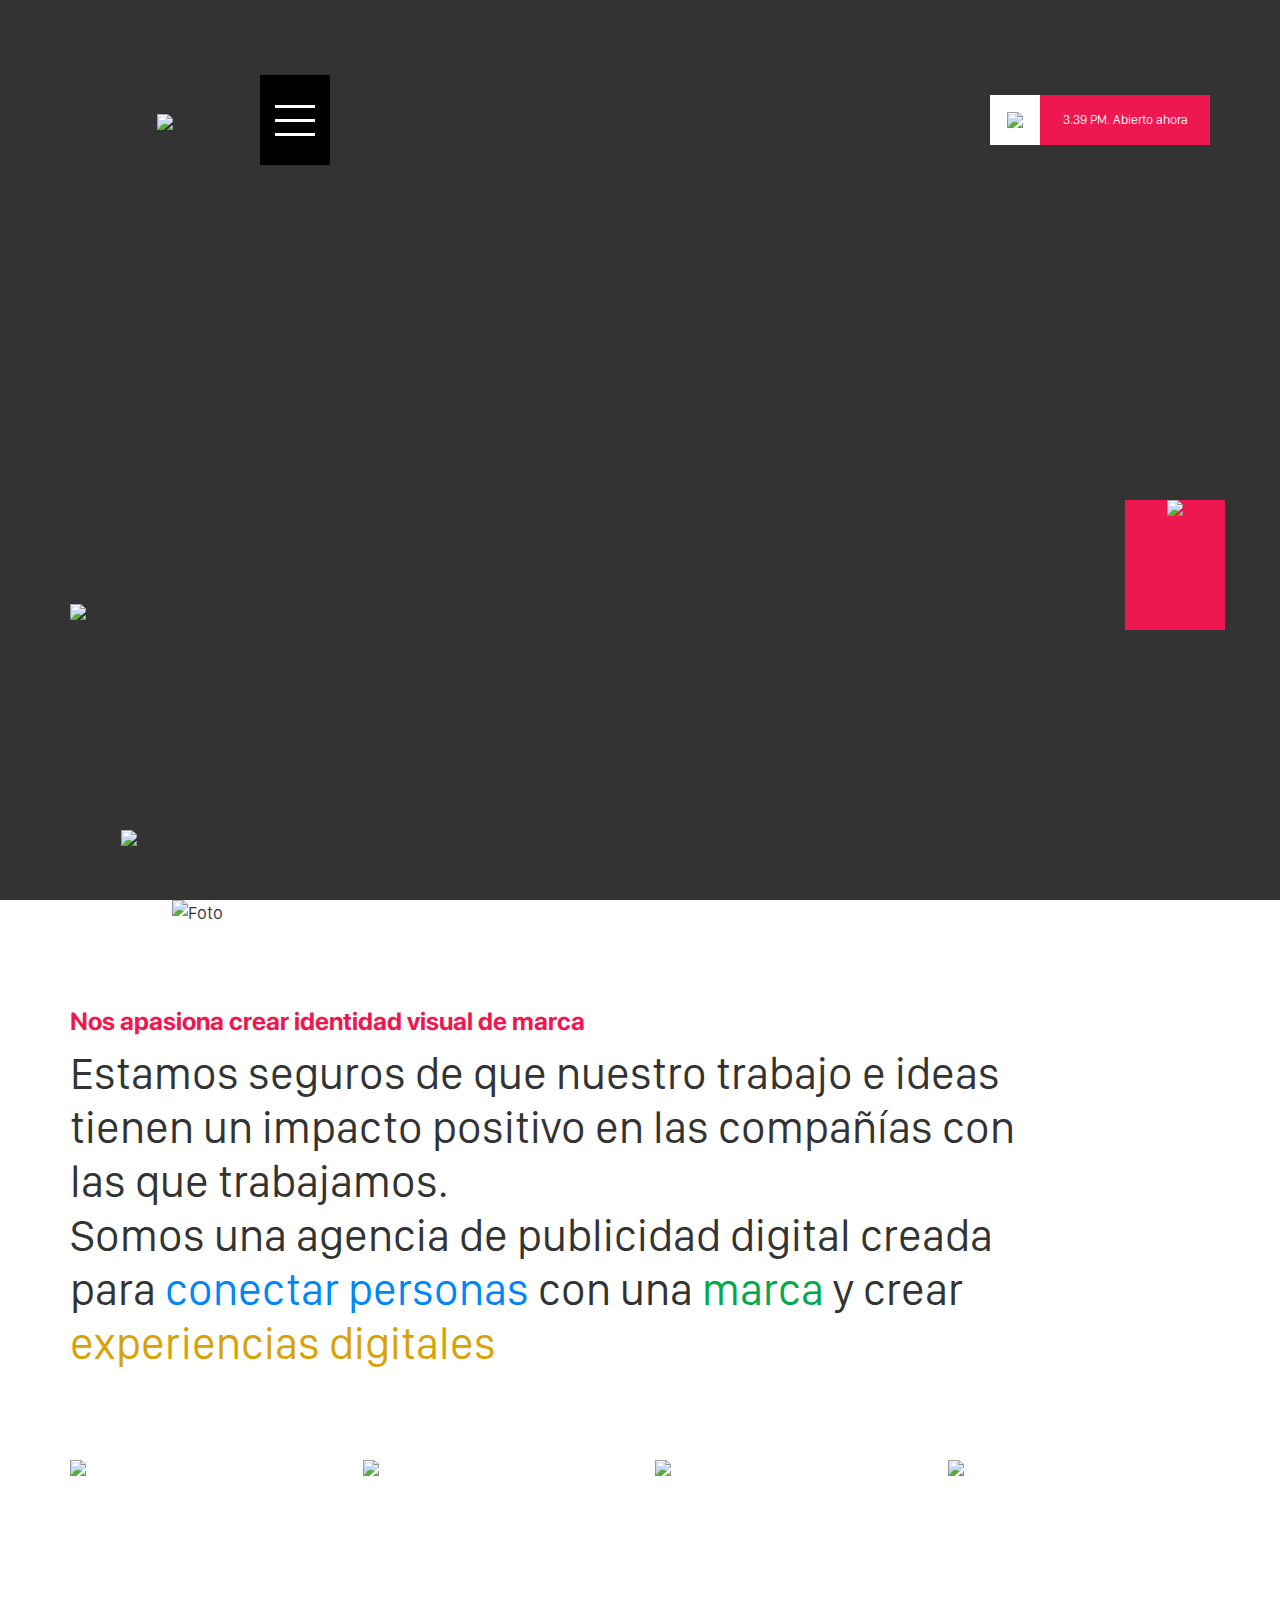
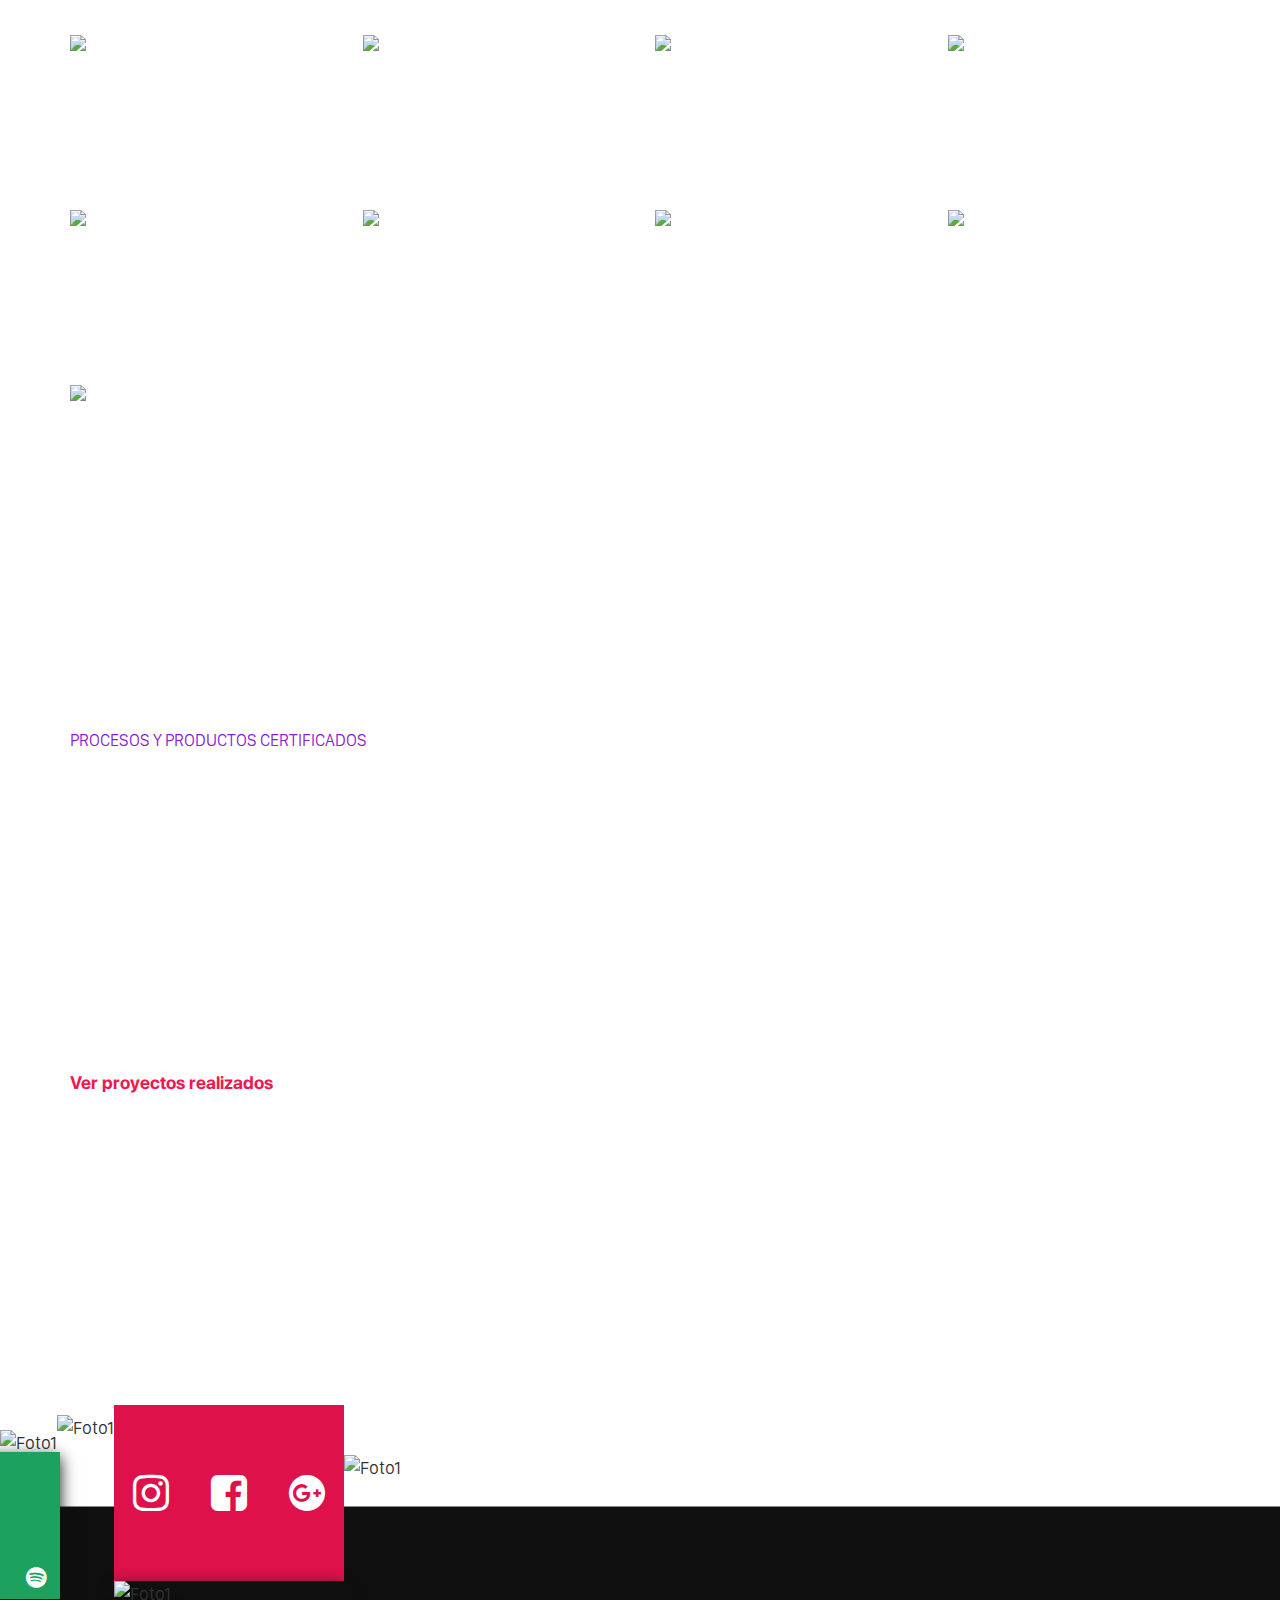
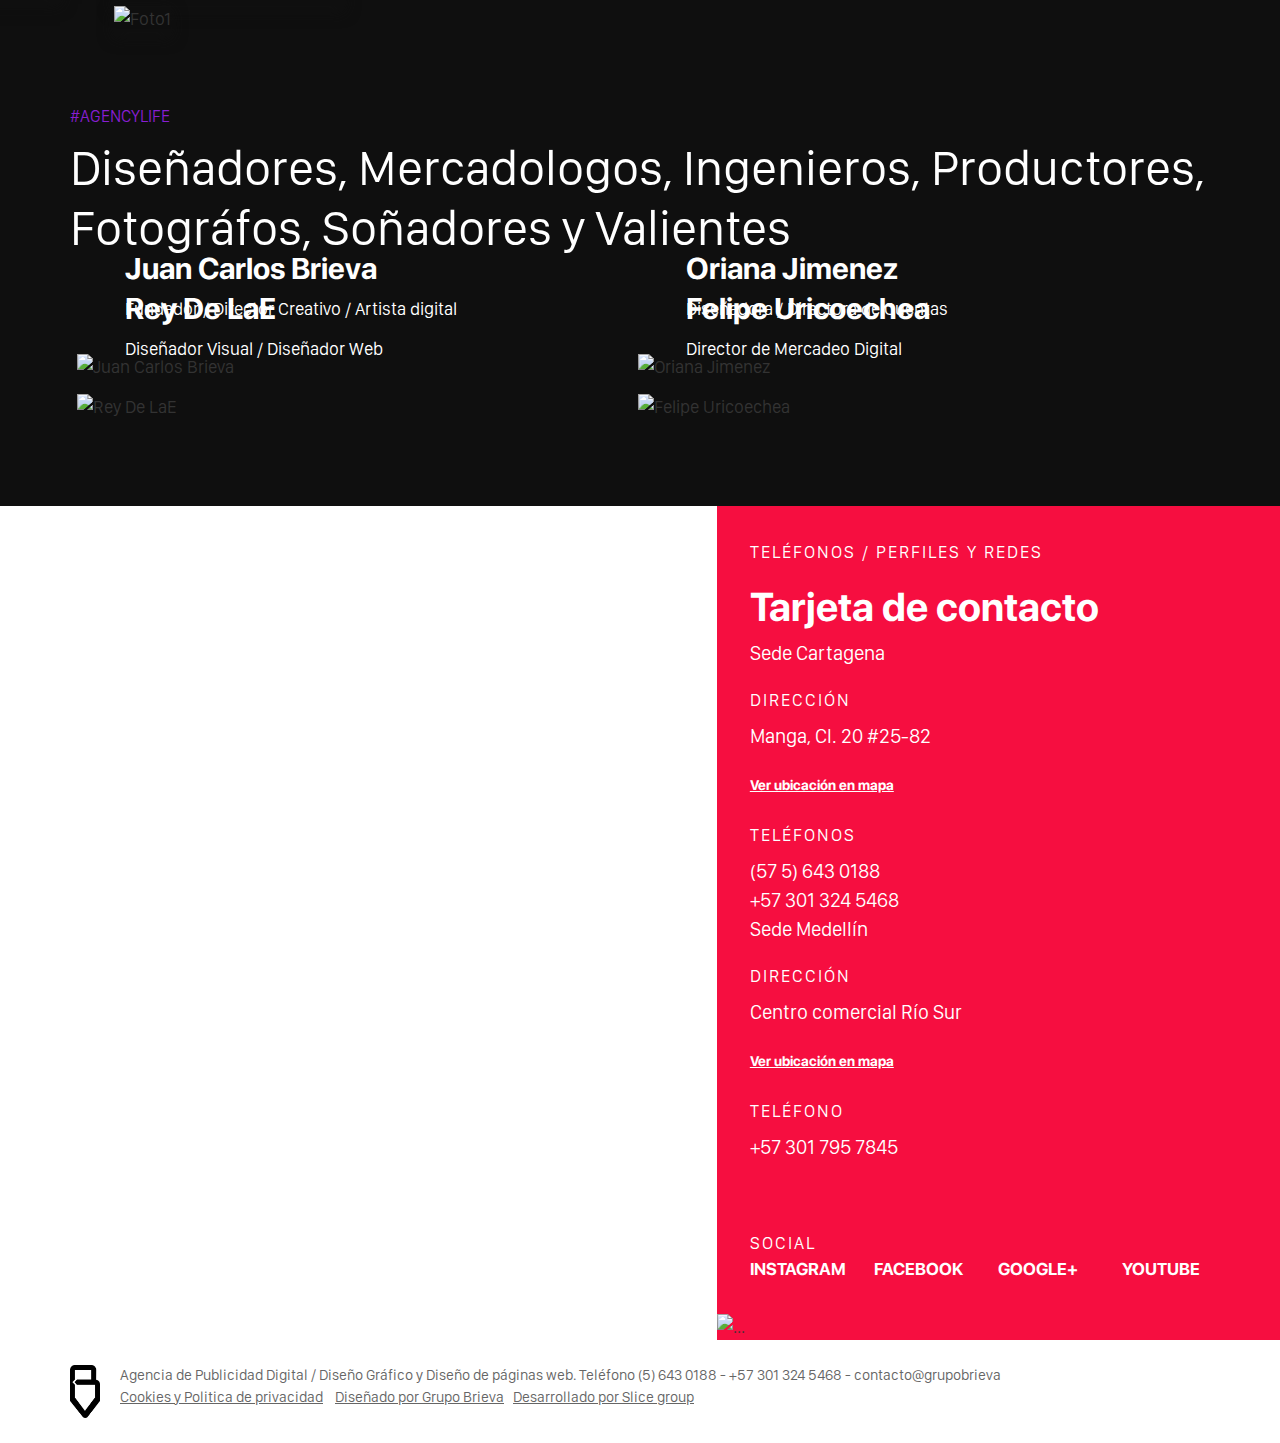
==== commit 0229ede4: "En el footer En los cards de dirección de las oficinas poner antes de la dirección en bold Sede Cart" ====
--- a/aboutus.html
+++ b/aboutus.html
@@ -281,8 +281,9 @@
 				<div class="contactos-img2-carrusel">
 					
 					<div id="slide1">
+						<address class="contactos-img2-direccion">Sede Cartagena</address>
 						<p class="contactos-img2-label">DIRECCIÓN</p>
-						<address class="contactos-img2-direccion">Manga, Cl. 20 #25-82<br>Cartagena, Colombia</address>
+						<address class="contactos-img2-direccion">Manga, Cl. 20 #25-82</address>
 						<a href="#" class="contactos-img2-mapa">Ver ubicación en mapa</a>
 						<br><br>
 						<p class="contactos-img2-label">TELÉFONOS</p>
@@ -290,8 +291,9 @@
 					</div><!-- /.slide1 -->
 
 					<div id="slide2">
+						<address class="contactos-img2-direccion">Sede Medellín</address>
 						<p class="contactos-img2-label">DIRECCIÓN</p>
-						<address class="contactos-img2-direccion">Centro comercial Río Sur<br>Medellín, Colombia</address>
+						<address class="contactos-img2-direccion">Centro comercial Río Sur</address>
 						<a href="#" class="contactos-img2-mapa">Ver ubicación en mapa</a>
 						<br><br>
 						<p class="contactos-img2-label">TELÉFONO</p>
--- a/assets/css/style.css
+++ b/assets/css/style.css
@@ -2762,7 +2762,7 @@
   }
 
   #exitos-galeria .mb-10{
-    margin-top: -25rem;
+    margin-top: 0;
   }
   #aboutus-rrss{
     margin-top: 0;
@@ -2830,6 +2830,7 @@
   #cont-texto {
     margin-top: 14%;
   }
+    
 }
 /*Fin Laptop pequeña*/
 
@@ -2841,6 +2842,7 @@
   #cont-texto {
     margin-top: 14%;
   }
+
 }
 /*Fin Laptop*/
 
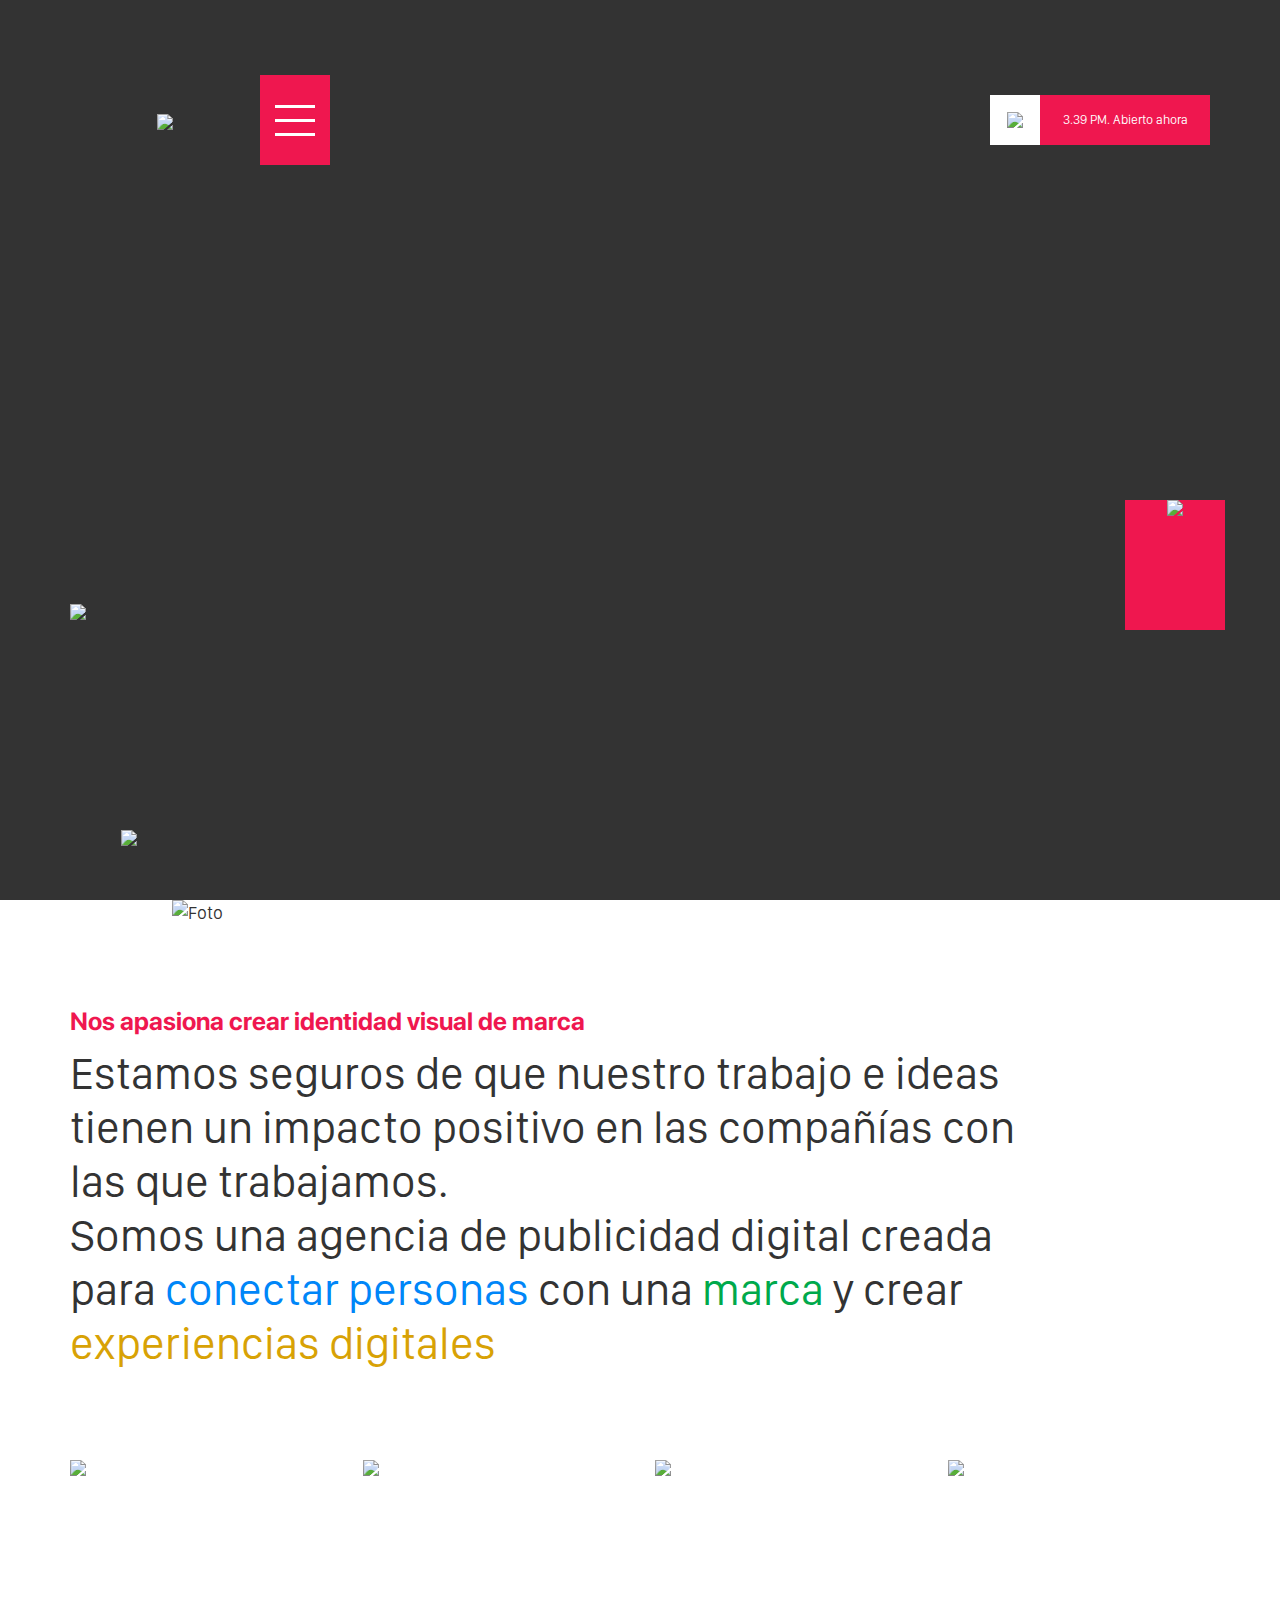
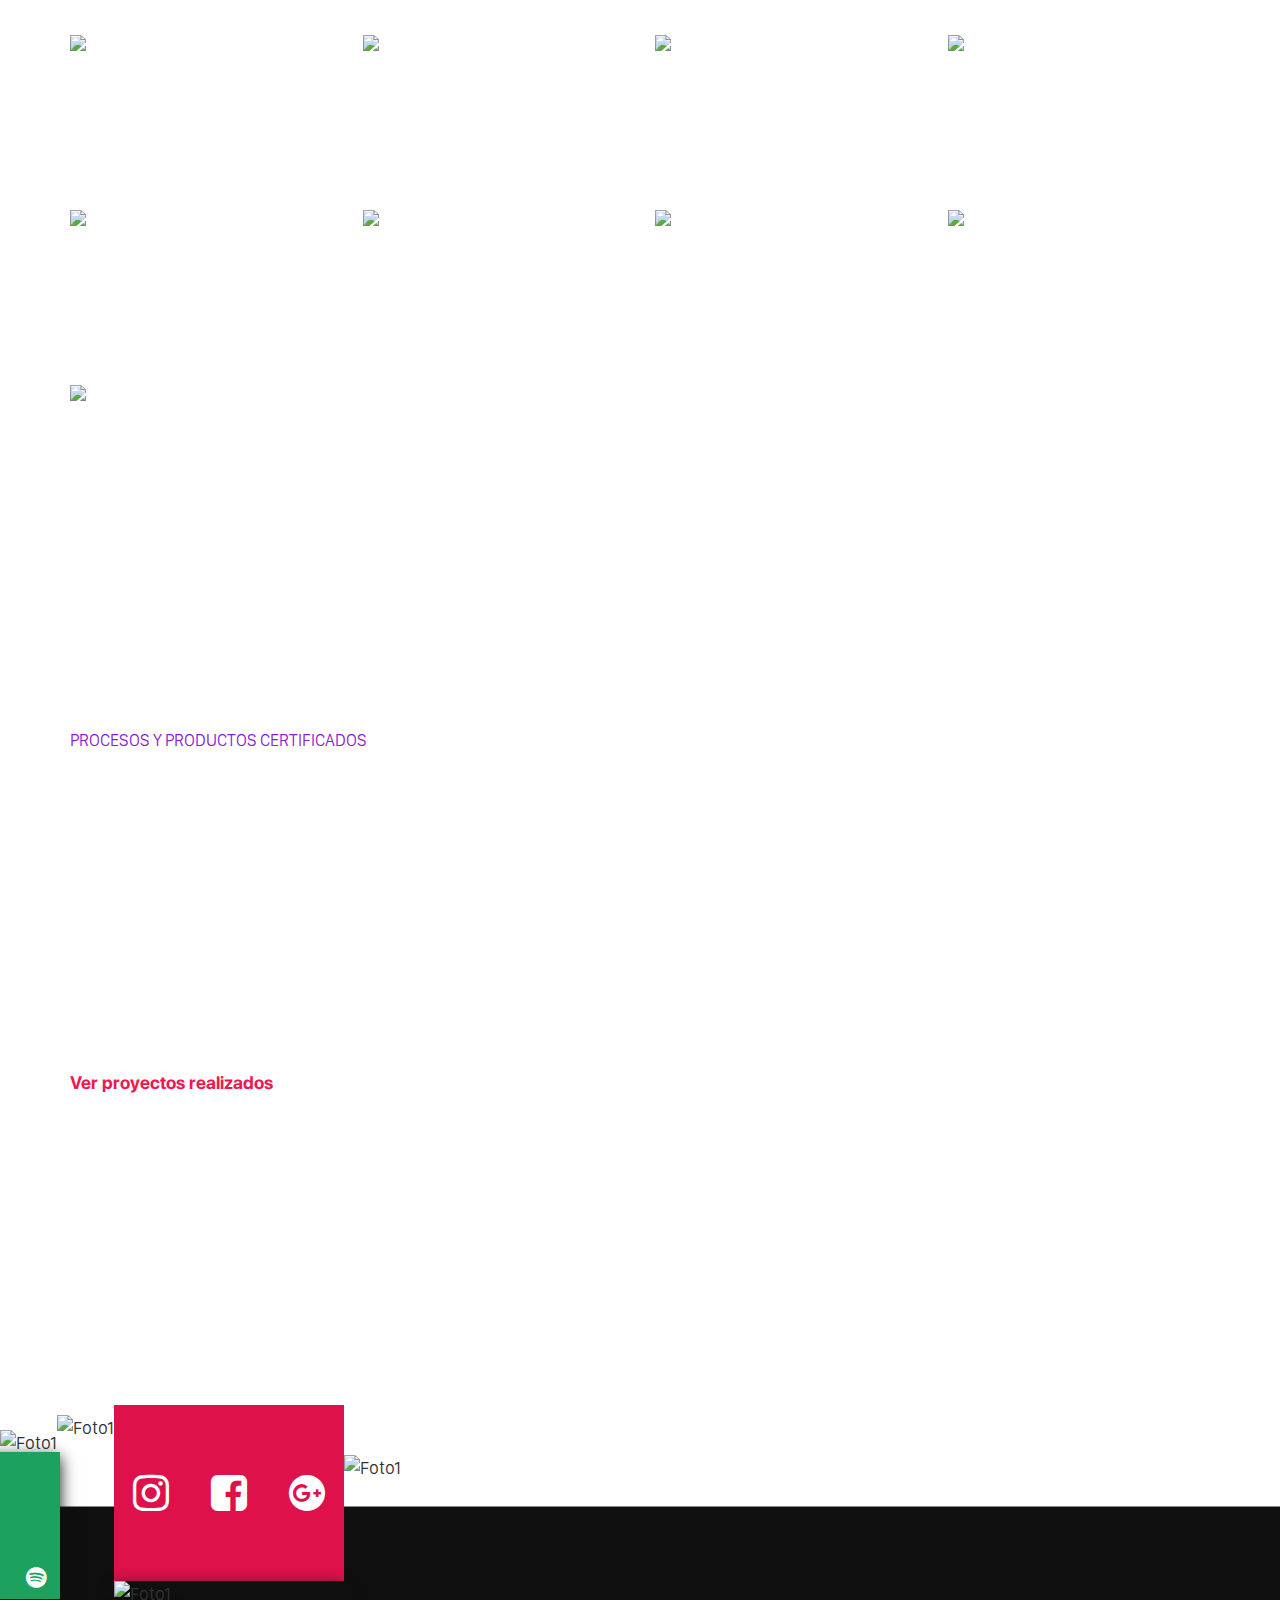
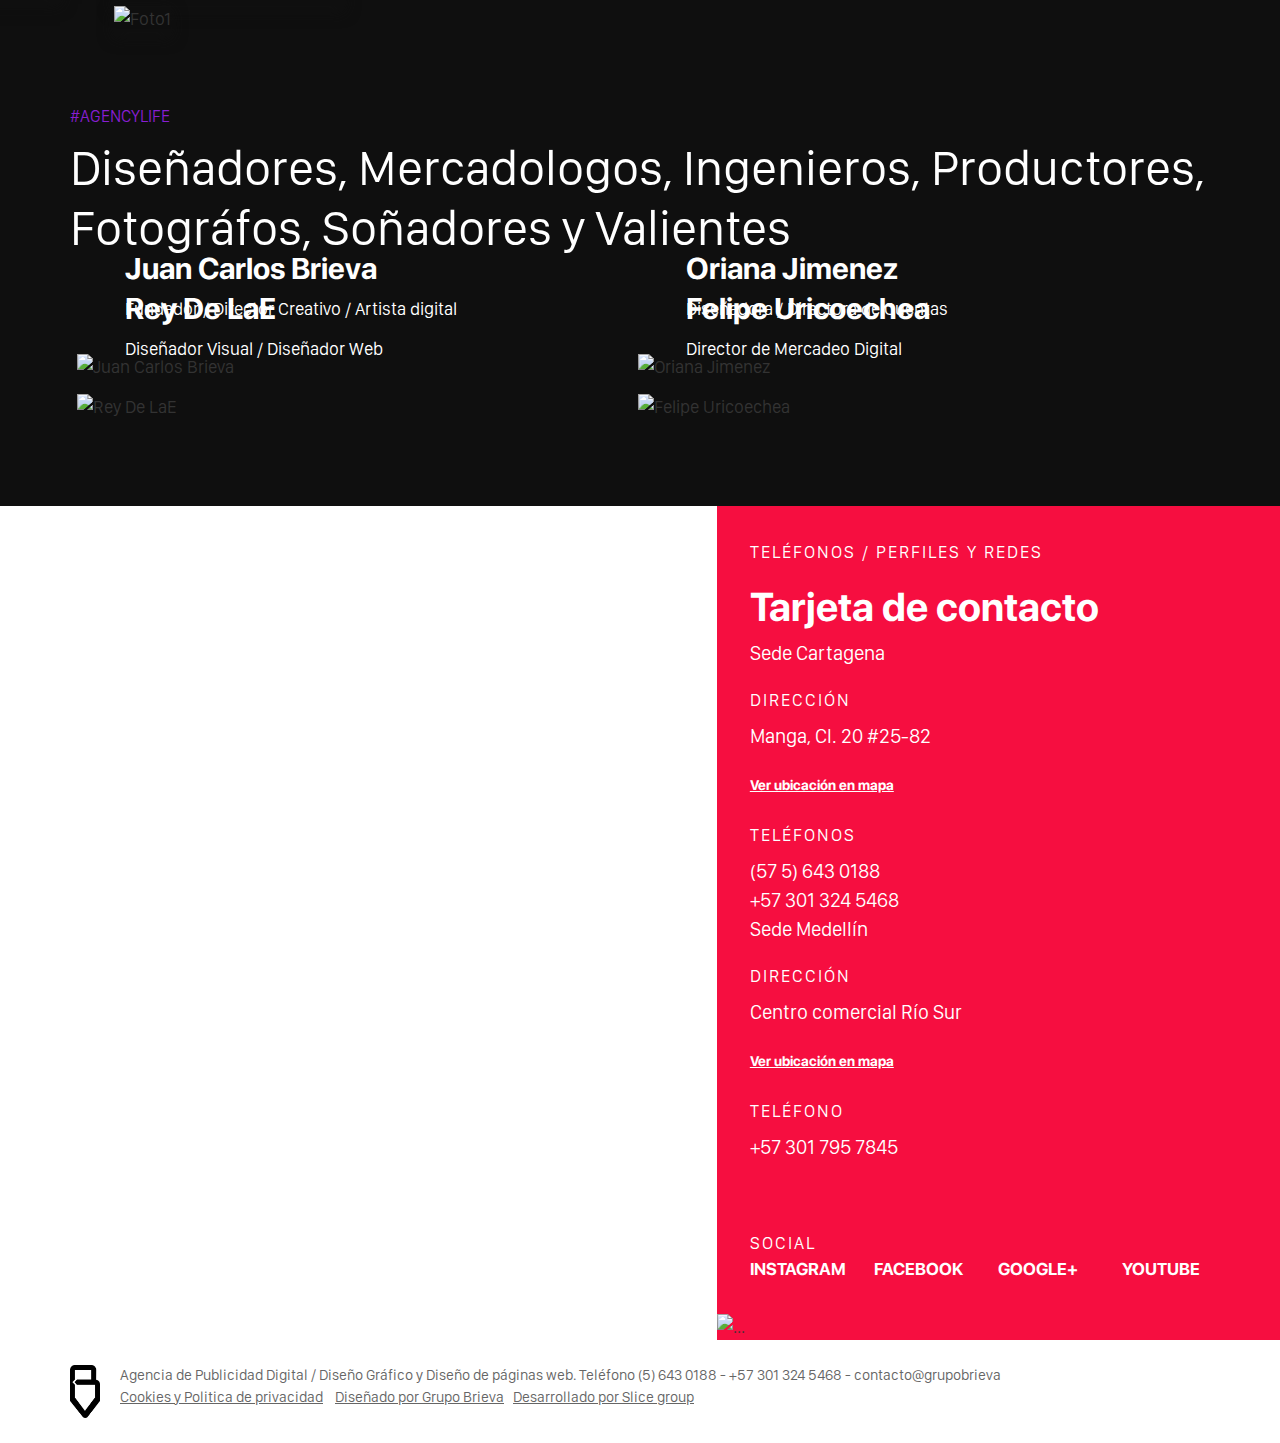
==== commit 017530ef: "Merge pull request #15 from Caballero73/RD-EV" ====
--- a/aboutus.html
+++ b/aboutus.html
@@ -304,10 +304,10 @@
 				
 				<div class="contactos-menu-redes">
 					<span class="contactos-img2-label">SOCIAL</span><br>
-  				<a href="https://www.instagram.com/grupobrieva/" target="_top">INSTAGRAM</a> 
-        	<a href="https://www.facebook.com/grupobrieva" target="_top">FACEBOOK</a> 
-        	<a href="https://plus.google.com/+juancarlosbrievadesigners" target="_top">GOOGLE+</a>         			
-  				<a href="https://www.youtube.com/channel/UC_oGhL9WuCYSEAVVOweHV7Q" target="_top">YOUTUBE</a>
+  				<a href="https://www.instagram.com/grupobrieva/" target="_blank">INSTAGRAM</a> 
+        	<a href="https://www.facebook.com/grupobrieva" target="_blank">FACEBOOK</a> 
+        	<a href="https://plus.google.com/+juancarlosbrievadesigners" target="_blank">GOOGLE+</a>         			
+  				<a href="https://www.youtube.com/channel/UC_oGhL9WuCYSEAVVOweHV7Q" target="_blank">YOUTUBE</a>
   			</div><!-- /.contactos-menu-redes -->
 
 			</div><!-- /.contactos-im2-tarjeta -->
--- a/assets/css/style.css
+++ b/assets/css/style.css
@@ -15,6 +15,7 @@
 - FOOTER
 - HEADER
 - MERCADEO
+- MODAL
 - SEARCH / BUSCADOR DOMINIOS
 - SERVICIO / SERVICES
 - SLICK
@@ -1597,7 +1598,7 @@
 }
 #tu-dominio a{
   color: white;
-  text-decoration: underline;
+  text-decoration: none;
 }
 #tu-dominio a:hover{
   color: #0086f8;
@@ -1606,7 +1607,7 @@
 
 /*Burger Button*/
 #burger-button {
-  background-color: #000000;
+  background-color: #EF174F; /*Aquí debe ir un color #000000 pero el cliente pidió cambiarle*/
   cursor: pointer;
   display: -webkit-box;
   display: -ms-flexbox;
@@ -1624,7 +1625,7 @@
           transition-duration: .5s; 
 }
 #burger-button:hover {
-  background-color: #EF174F;
+  background-color: #b8123d;
   cursor: pointer;
   -webkit-transition-duration: .5s;
        -o-transition-duration: .5s;
@@ -2178,7 +2179,8 @@
   -webkit-transition: all ease 2s !important;
   -o-transition: all ease 2s !important;
   transition: all ease 2s !important;
-}.slick-center figure.effect-duke img {
+}
+.slick-center figure.effect-duke img {
   cursor: pointer;
   opacity: 0.1;
   -webkit-transform: scale3d(2,2,1);
@@ -2195,14 +2197,15 @@
   margin: 2rem;
   padding: 3rem;
   text-transform: none;
-  opacity: 0;
-  -webkit-transform: scale3d(0.8,0.8,1);
+  opacity: 0;/*Cambiado aquí*/
   transform: scale3d(0.8,0.8,1);
-  -webkit-transform-origin: 50% -100%;
-  -ms-transform-origin: 50% -100%;
-      transform-origin: 50% -100%;
-  -webkit-transition: all ease .7s !important;
-  -o-transition: all ease .7s !important;
+  transform-origin: 50% -100%;/*Cambiado aquí*/
+  transition: all ease .7s !important;
+}
+.slick-center figure.effect-duke div {
+  cursor: pointer;
+  opacity: 1;
+  transform: scale3d(1,1,1);
   transition: all ease .7s !important;
 }
 figure.effect-duke div .texto1 {
@@ -2228,15 +2231,6 @@
   margin-top: 0.7rem;
 }
 
-.slick-center figure.effect-duke div {
-  cursor: pointer;
-  opacity: 1;
-  -webkit-transform: scale3d(1,1,1);
-  transform: scale3d(1,1,1);
-  -webkit-transition: all ease .7s !important;
-  -o-transition: all ease .7s !important;
-  transition: all ease .7s !important;
-}
 /*=========== SLICK =============*/
 
 
